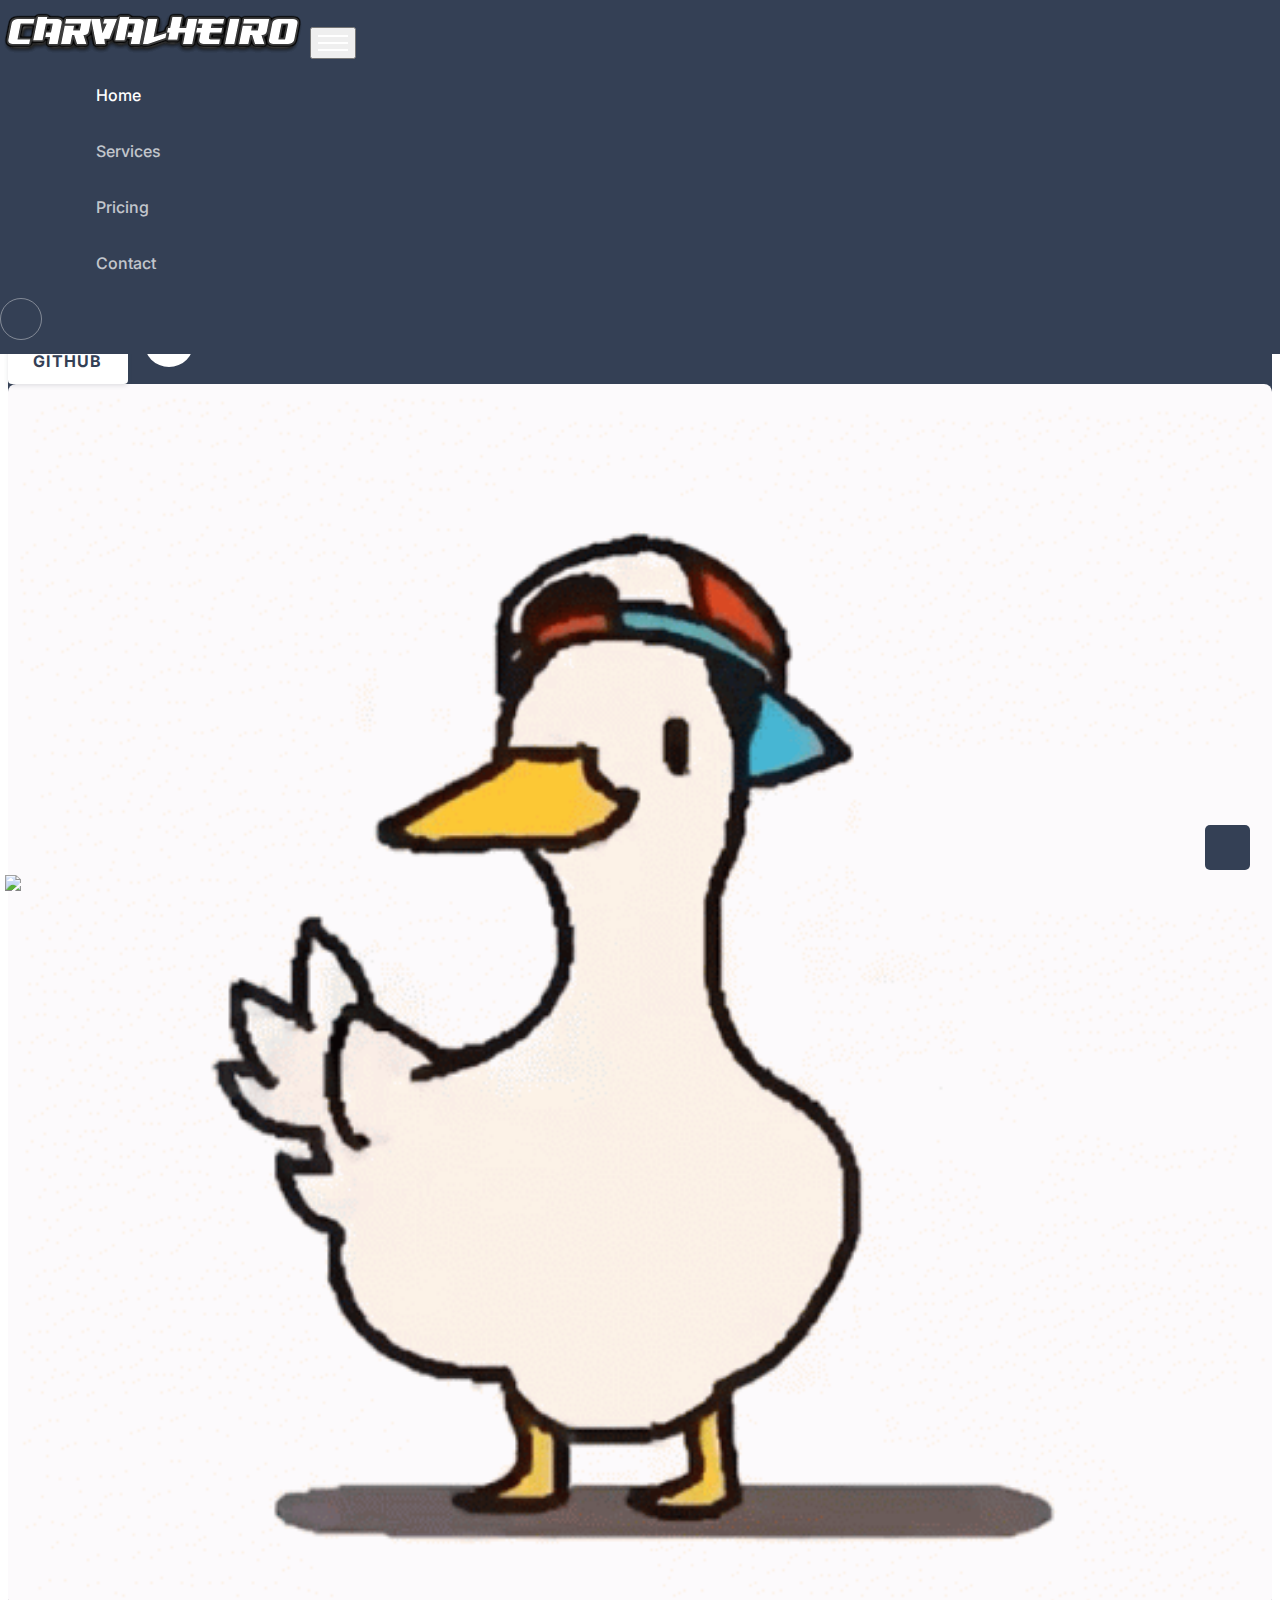
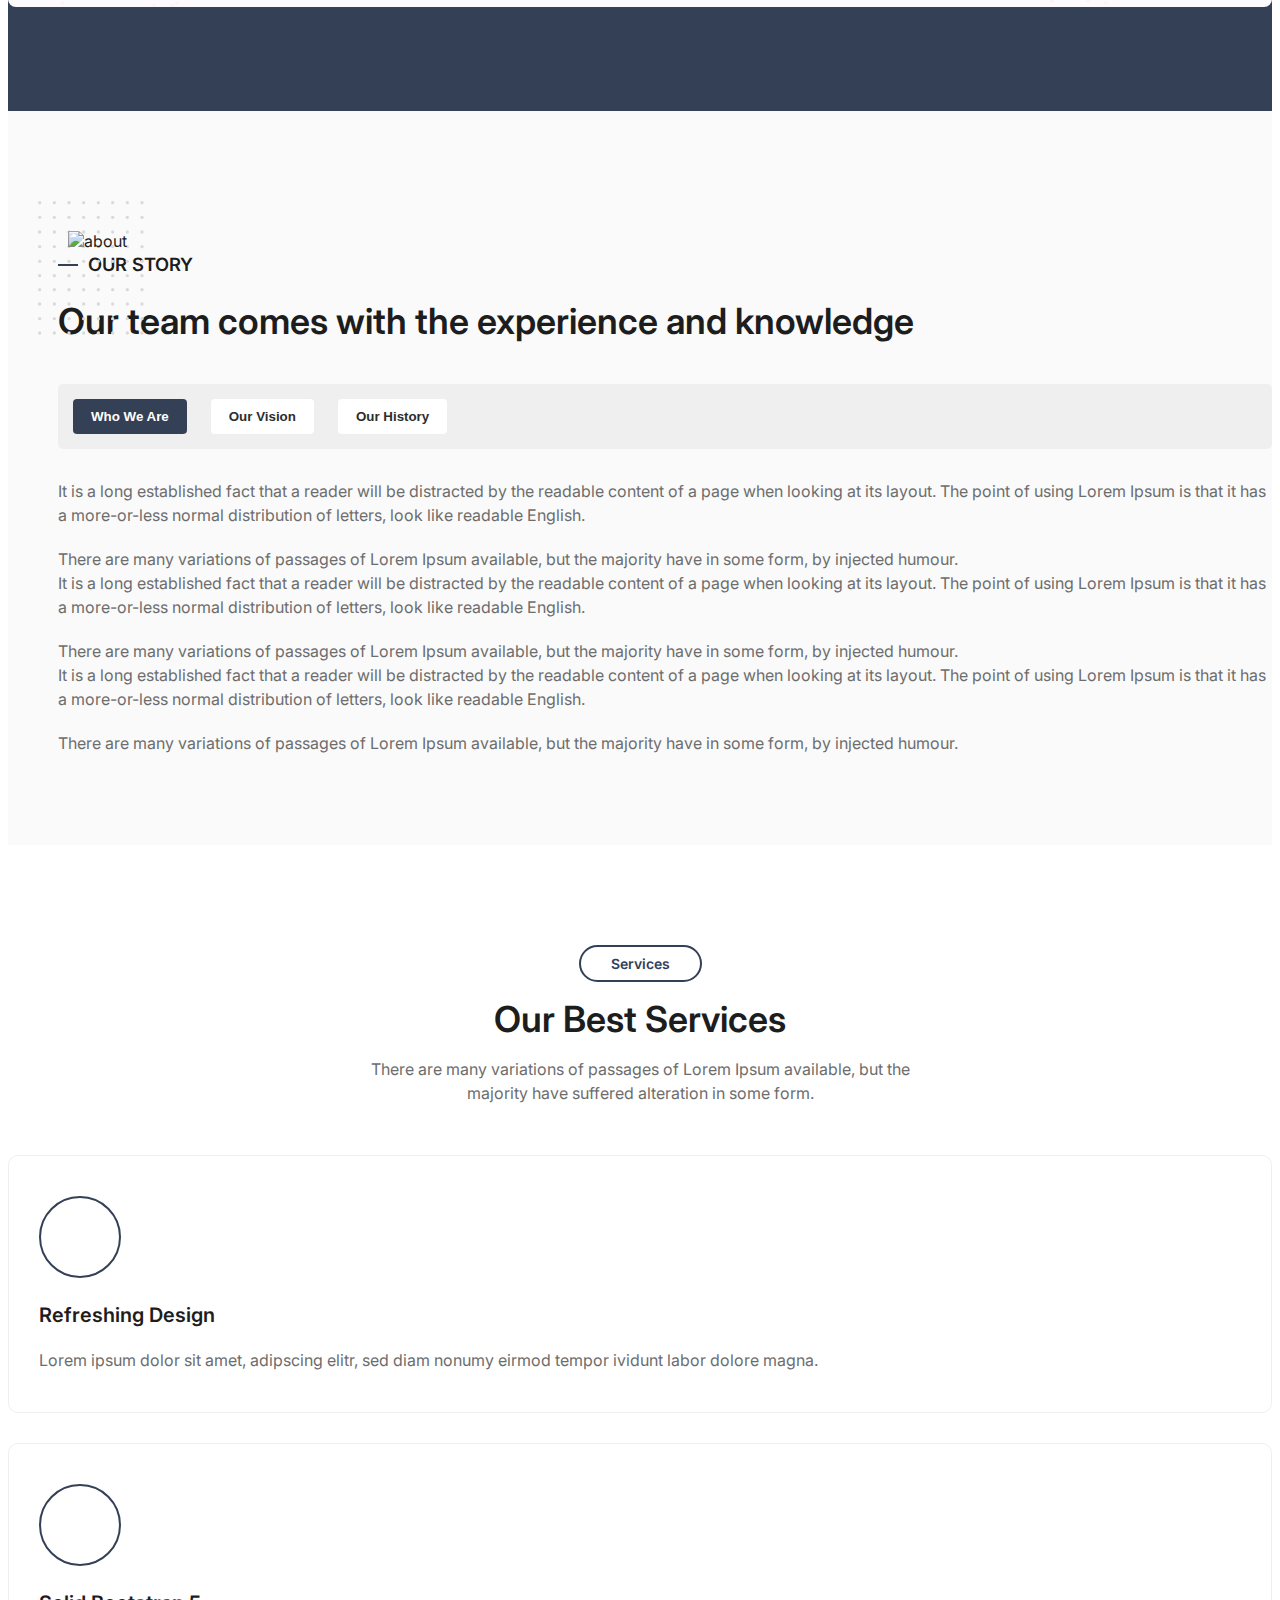
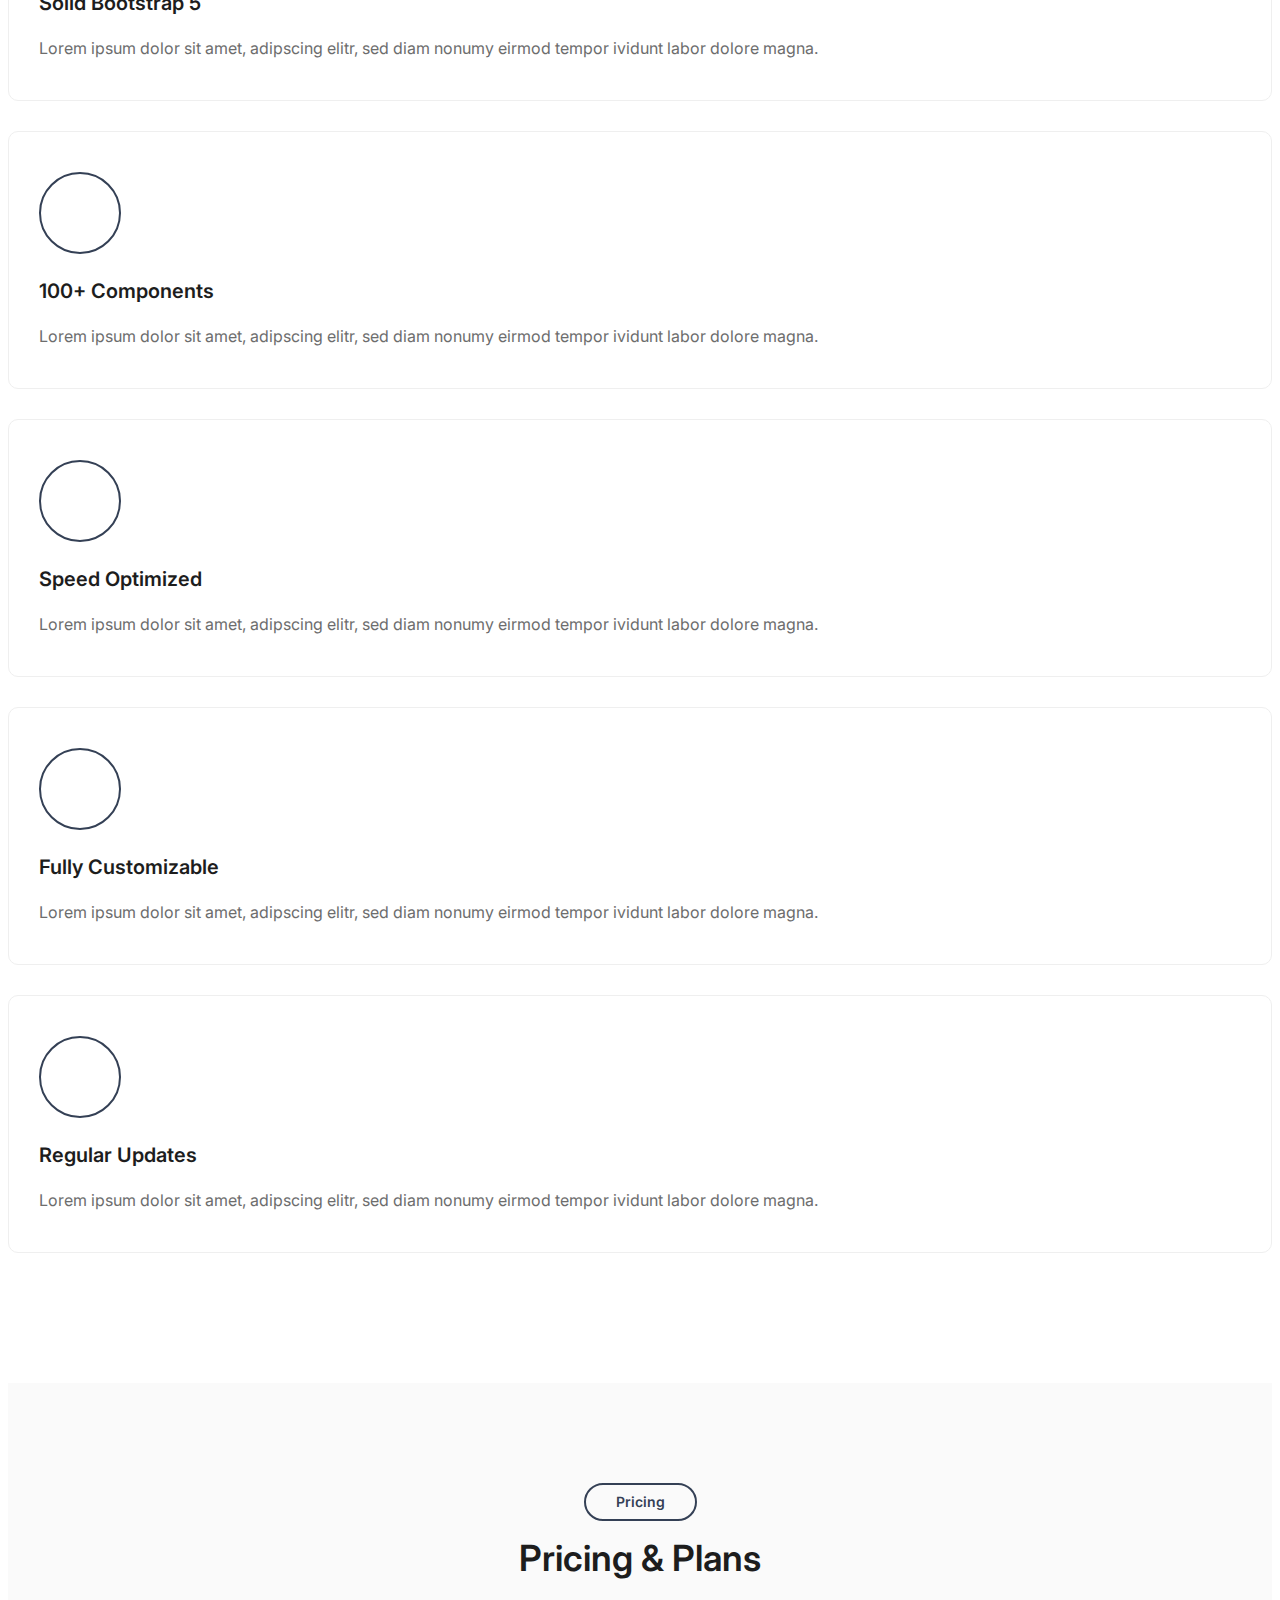
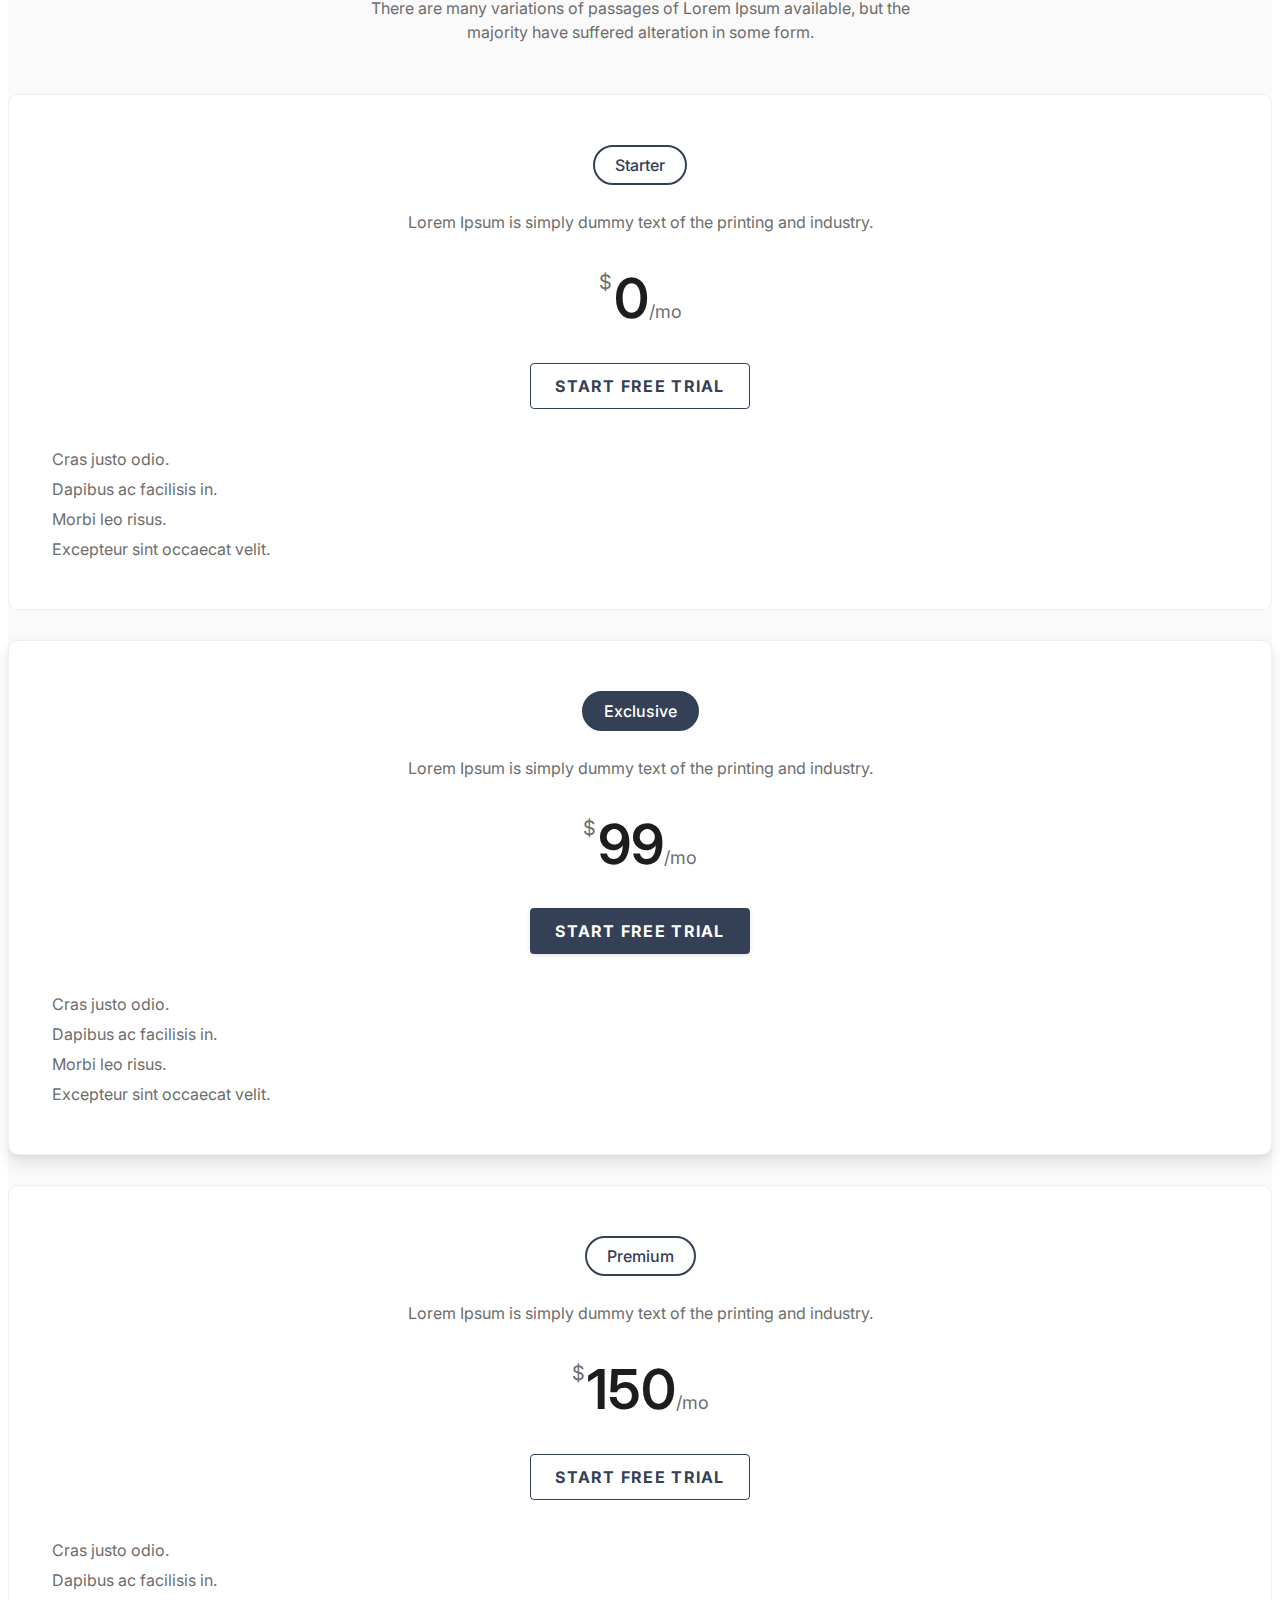
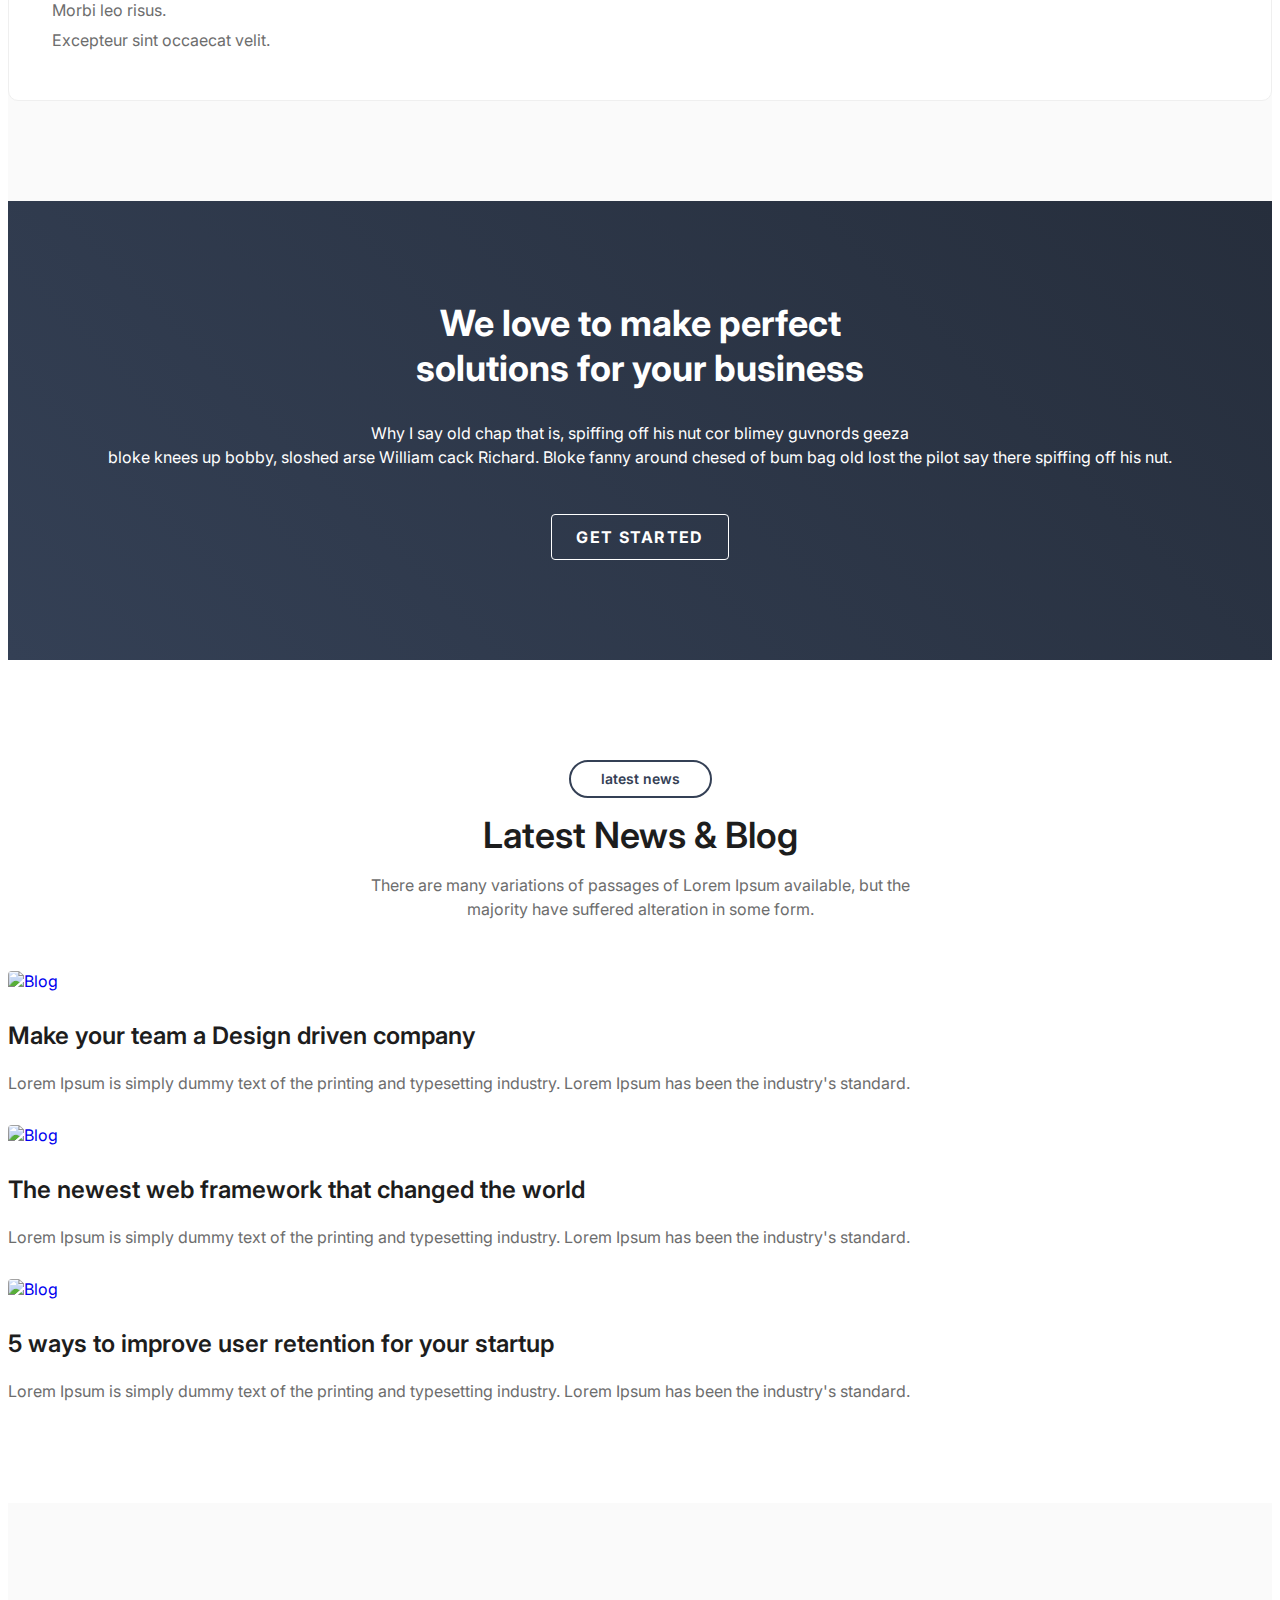
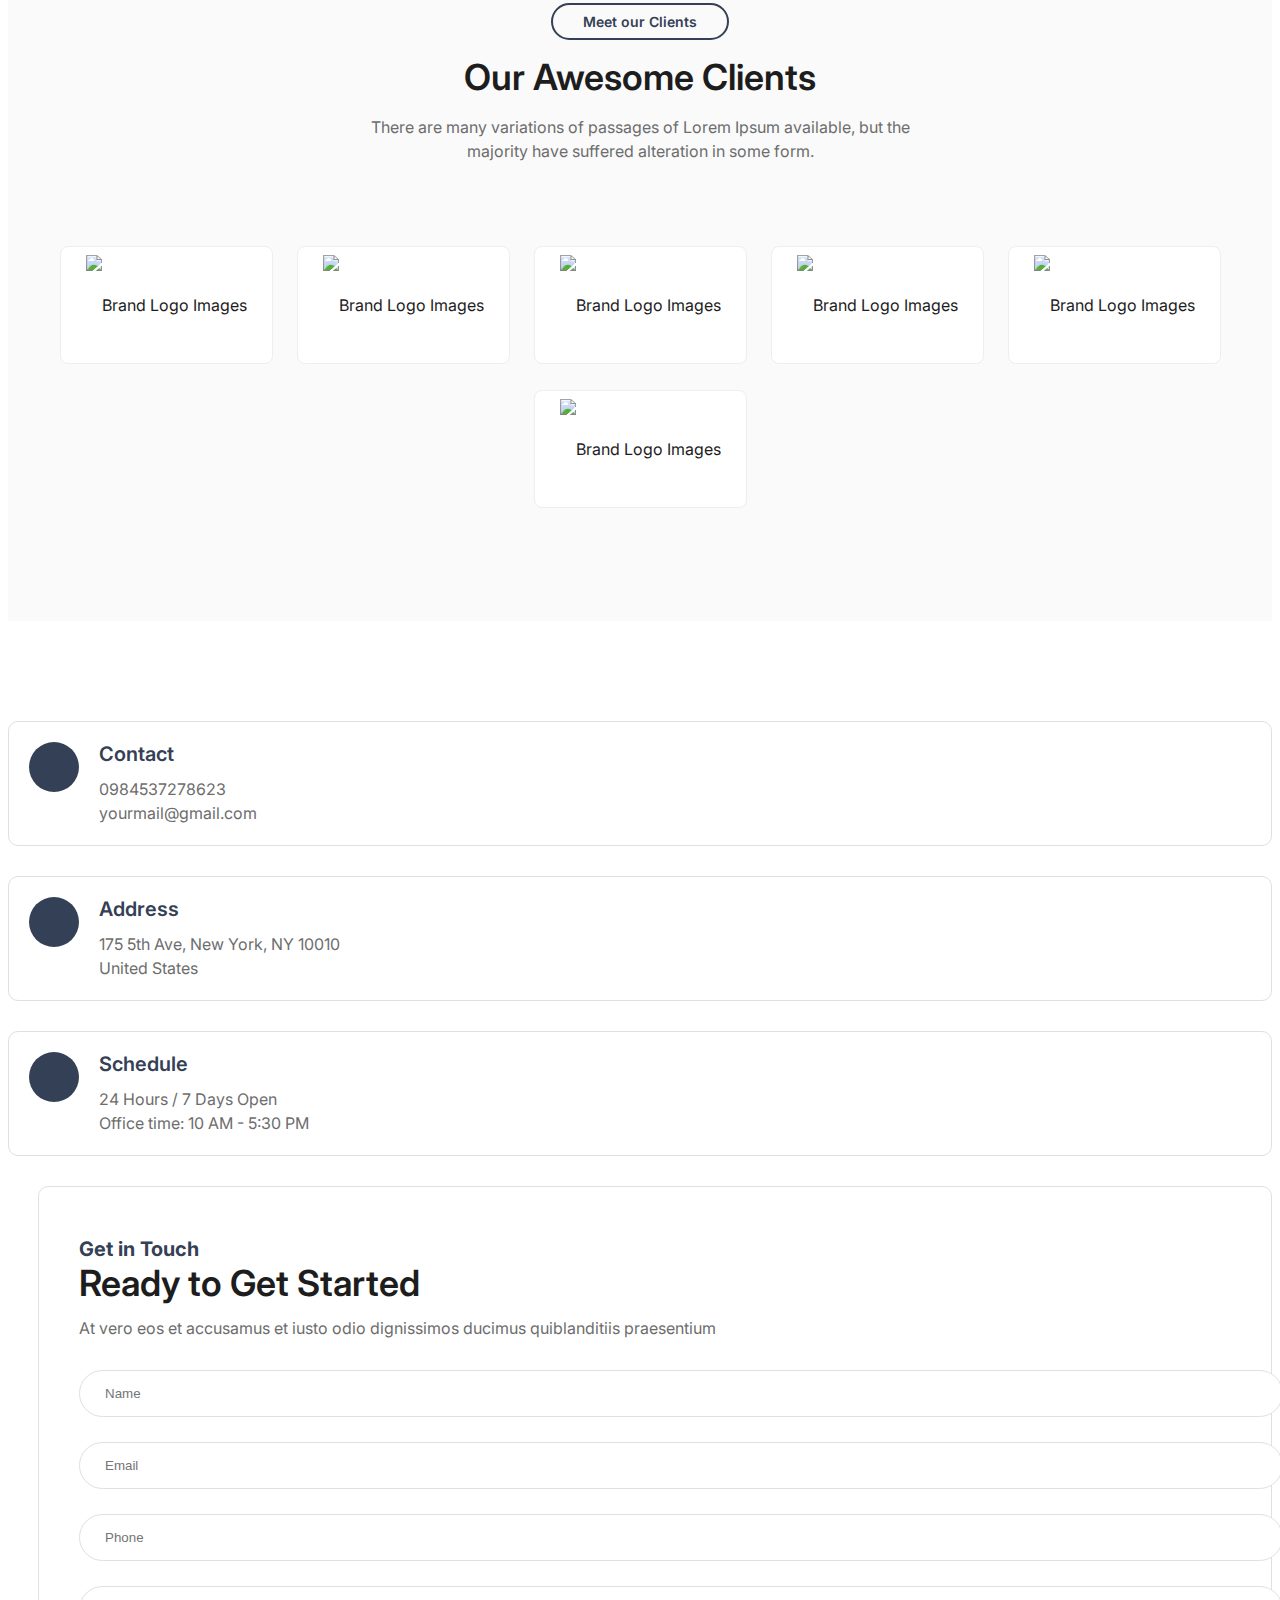
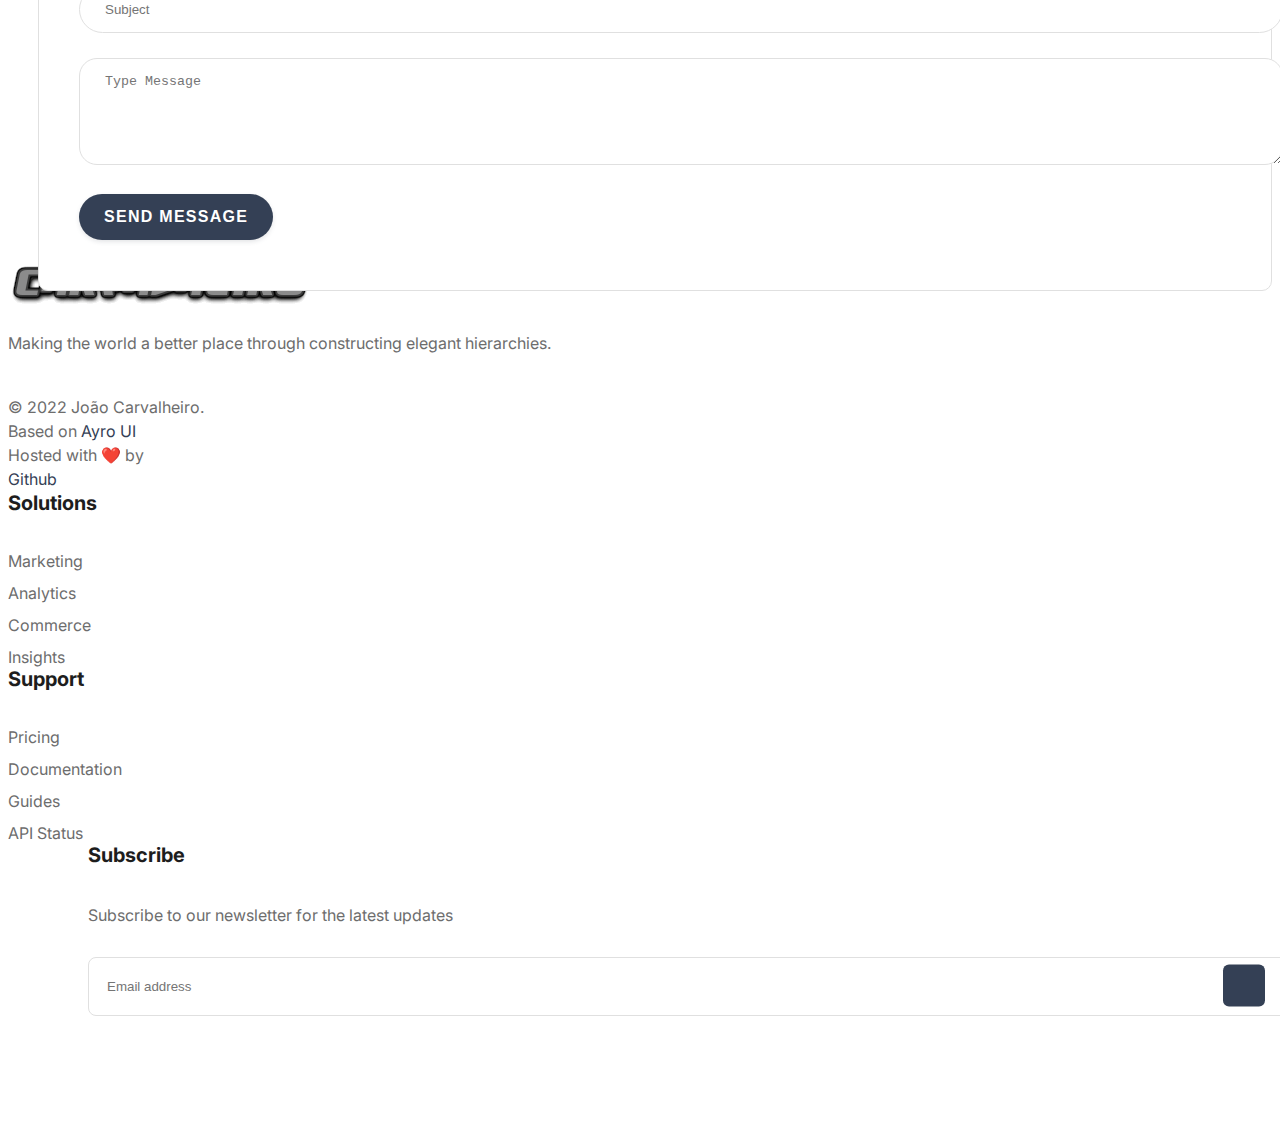
==== index.html @ 63dacaa8 "Update index.html" ====
<!DOCTYPE html>
<html lang="en">

<head>
  <!--====== Required meta tags ======-->
  <meta charset="utf-8" />
  <meta http-equiv="x-ua-compatible" content="ie=edge" />
  <meta name="description" content="" />
  <meta name="viewport" content="width=device-width, initial-scale=1, shrink-to-fit=no" />

  <!--====== Title ======-->
  <title>Insert cool title here</title>

  <!--====== Favicon Icon ======-->
  <link rel="shortcut icon" href="../assets/images/favicon.png" type="image/png" />

  <!--====== Bootstrap css ======-->
  <link rel="stylesheet" href="assets/css/bootstrap.min.css" />

  <!--====== Line Icons css ======-->
  <link rel="stylesheet" href="assets/css/lineicons.css" />

  <!--====== Tiny Slider css ======-->
  <link rel="stylesheet" href="assets/css/tiny-slider.css" />

  <!--====== gLightBox css ======-->
  <link rel="stylesheet" href="assets/css/glightbox.min.css" />

  <link rel="stylesheet" href="style.css" />
</head>

<body>

  <!--====== NAVBAR NINE PART START ======-->

  <section class="navbar-area navbar-nine">
    <div class="container">
      <div class="row">
        <div class="col-lg-12">
          <nav class="navbar navbar-expand-lg">
            <a class="navbar-brand" href="index.html">
              <img src="assets/images/white-logo.png" alt="Logo" />
            </a>
            <button class="navbar-toggler" type="button" data-bs-toggle="collapse" data-bs-target="#navbarNine"
              aria-controls="navbarNine" aria-expanded="false" aria-label="Toggle navigation">
              <span class="toggler-icon"></span>
              <span class="toggler-icon"></span>
              <span class="toggler-icon"></span>
            </button>

            <div class="collapse navbar-collapse sub-menu-bar" id="navbarNine">
              <ul class="navbar-nav me-auto">
                <li class="nav-item">
                  <a class="page-scroll active" href="#hero-area">Home</a>
                </li>
                <li class="nav-item">
                  <a class="page-scroll" href="#services">Services</a>
                </li>

                <li class="nav-item">
                  <a class="page-scroll" href="#pricing">Pricing</a>
                </li>
                <li class="nav-item">
                  <a class="page-scroll" href="#contact">Contact</a>
                </li>
              </ul>
            </div>

            <div class="navbar-btn d-none d-lg-inline-block">
              <a class="menu-bar" href="#side-menu-left"><i class="lni lni-menu"></i></a>
            </div>
          </nav>
          <!-- navbar -->
        </div>
      </div>
      <!-- row -->
    </div>
    <!-- container -->
  </section>

  <!--====== NAVBAR NINE PART ENDS ======-->

  <!--====== SIDEBAR PART START ======-->

  <div class="sidebar-left">
    <div class="sidebar-close">
      <a class="close" href="#close"><i class="lni lni-close"></i></a>
    </div>
    <div class="sidebar-content">
      <div class="sidebar-logo">
        <a href="index.html"><img src="assets/images/logo.png" alt="Logo" /></a>
      </div>
      <p class="text">João Carvalheiro, 21, IT Technician.</p>
      <!-- logo -->
      <div class="sidebar-menu">
        <h5 class="menu-title">Liens Utiles</h5>
        <ul>
          <li><a href="javascript:void(0)">Test1</a></li>
          <li><a href="javascript:void(0)">Test2</a></li>
          <li><a href="javascript:void(0)">Test3</a></li>
          <li><a href="javascript:void(0)">Test4</a></li>
        </ul>
      </div>
      <!-- menu -->
      <div class="sidebar-social align-items-center justify-content-center">
        <h5 class="social-title">Suivez moi sur</h5>
        <ul>
          <li>
            <a href="javascript:void(0)"><i class="lni lni-facebook-filled"></i></a>
          </li>
          <li>
            <a href="javascript:void(0)"><i class="lni lni-twitter-original"></i></a>
          </li>
          <li>
            <a href="javascript:void(0)"><i class="lni lni-linkedin-original"></i></a>
          </li>
          <li>
            <a href="javascript:void(0)"><i class="lni lni-youtube"></i></a>
          </li>
        </ul>
      </div>
      <!-- sidebar social -->
    </div>
    <!-- content -->
  </div>
  <div class="overlay-left"></div>

  <!--====== SIDEBAR PART ENDS ======-->

  <!-- Start header Area -->
  <section id="hero-area" class="header-area header-eight">
    <div class="container">
      <div class="row align-items-center">
        <div class="col-lg-6 col-md-12 col-12">
          <div class="header-content">
            <h1>It's Dangerous to go alone, take this.</h1>
            <p>
              Nah, just kidding. Just a place where i share Open-Source projects 😊
            </p>
            <div class="button">
              <a href="https://github.com/jcarvalheiro" class="btn primary-btn">Github</a>
              <a href="https://www.youtube.com/watch?v=dQw4w9WgXcQ"
                class="glightbox video-button">
                <span class="btn icon-btn rounded-full">
                  <i class="lni lni-play"></i>
                </span>
                <span class="text">Watch a meme</span>
              </a>
            </div>
          </div>
        </div>
        <div class="col-lg-6 col-md-12 col-12">
          <div class="header-image">
            <img src="assets/images/header/duck-dance.gif" alt="#" />
          </div>
        </div>
      </div>
    </div>
  </section>
  <!-- End header Area -->

  <!--====== ABOUT FIVE PART START ======-->

  <section class="about-area about-five">
    <div class="container">
      <div class="row align-items-center">
        <div class="col-lg-6 col-12">
          <div class="about-image-five">
            <svg class="shape" width="106" height="134" viewBox="0 0 106 134" fill="none"
              xmlns="http://www.w3.org/2000/svg">
              <circle cx="1.66654" cy="1.66679" r="1.66667" fill="#DADADA" />
              <circle cx="1.66654" cy="16.3335" r="1.66667" fill="#DADADA" />
              <circle cx="1.66654" cy="31.0001" r="1.66667" fill="#DADADA" />
              <circle cx="1.66654" cy="45.6668" r="1.66667" fill="#DADADA" />
              <circle cx="1.66654" cy="60.3335" r="1.66667" fill="#DADADA" />
              <circle cx="1.66654" cy="88.6668" r="1.66667" fill="#DADADA" />
              <circle cx="1.66654" cy="117.667" r="1.66667" fill="#DADADA" />
              <circle cx="1.66654" cy="74.6668" r="1.66667" fill="#DADADA" />
              <circle cx="1.66654" cy="103" r="1.66667" fill="#DADADA" />
              <circle cx="1.66654" cy="132" r="1.66667" fill="#DADADA" />
              <circle cx="16.3333" cy="1.66679" r="1.66667" fill="#DADADA" />
              <circle cx="16.3333" cy="16.3335" r="1.66667" fill="#DADADA" />
              <circle cx="16.3333" cy="31.0001" r="1.66667" fill="#DADADA" />
              <circle cx="16.3333" cy="45.6668" r="1.66667" fill="#DADADA" />
              <circle cx="16.333" cy="60.3335" r="1.66667" fill="#DADADA" />
              <circle cx="16.333" cy="88.6668" r="1.66667" fill="#DADADA" />
              <circle cx="16.333" cy="117.667" r="1.66667" fill="#DADADA" />
              <circle cx="16.333" cy="74.6668" r="1.66667" fill="#DADADA" />
              <circle cx="16.333" cy="103" r="1.66667" fill="#DADADA" />
              <circle cx="16.333" cy="132" r="1.66667" fill="#DADADA" />
              <circle cx="30.9998" cy="1.66679" r="1.66667" fill="#DADADA" />
              <circle cx="74.6665" cy="1.66679" r="1.66667" fill="#DADADA" />
              <circle cx="30.9998" cy="16.3335" r="1.66667" fill="#DADADA" />
              <circle cx="74.6665" cy="16.3335" r="1.66667" fill="#DADADA" />
              <circle cx="30.9998" cy="31.0001" r="1.66667" fill="#DADADA" />
              <circle cx="74.6665" cy="31.0001" r="1.66667" fill="#DADADA" />
              <circle cx="30.9998" cy="45.6668" r="1.66667" fill="#DADADA" />
              <circle cx="74.6665" cy="45.6668" r="1.66667" fill="#DADADA" />
              <circle cx="31" cy="60.3335" r="1.66667" fill="#DADADA" />
              <circle cx="74.6668" cy="60.3335" r="1.66667" fill="#DADADA" />
              <circle cx="31" cy="88.6668" r="1.66667" fill="#DADADA" />
              <circle cx="74.6668" cy="88.6668" r="1.66667" fill="#DADADA" />
              <circle cx="31" cy="117.667" r="1.66667" fill="#DADADA" />
              <circle cx="74.6668" cy="117.667" r="1.66667" fill="#DADADA" />
              <circle cx="31" cy="74.6668" r="1.66667" fill="#DADADA" />
              <circle cx="74.6668" cy="74.6668" r="1.66667" fill="#DADADA" />
              <circle cx="31" cy="103" r="1.66667" fill="#DADADA" />
              <circle cx="74.6668" cy="103" r="1.66667" fill="#DADADA" />
              <circle cx="31" cy="132" r="1.66667" fill="#DADADA" />
              <circle cx="74.6668" cy="132" r="1.66667" fill="#DADADA" />
              <circle cx="45.6665" cy="1.66679" r="1.66667" fill="#DADADA" />
              <circle cx="89.3333" cy="1.66679" r="1.66667" fill="#DADADA" />
              <circle cx="45.6665" cy="16.3335" r="1.66667" fill="#DADADA" />
              <circle cx="89.3333" cy="16.3335" r="1.66667" fill="#DADADA" />
              <circle cx="45.6665" cy="31.0001" r="1.66667" fill="#DADADA" />
              <circle cx="89.3333" cy="31.0001" r="1.66667" fill="#DADADA" />
              <circle cx="45.6665" cy="45.6668" r="1.66667" fill="#DADADA" />
              <circle cx="89.3333" cy="45.6668" r="1.66667" fill="#DADADA" />
              <circle cx="45.6665" cy="60.3335" r="1.66667" fill="#DADADA" />
              <circle cx="89.3333" cy="60.3335" r="1.66667" fill="#DADADA" />
              <circle cx="45.6665" cy="88.6668" r="1.66667" fill="#DADADA" />
              <circle cx="89.3333" cy="88.6668" r="1.66667" fill="#DADADA" />
              <circle cx="45.6665" cy="117.667" r="1.66667" fill="#DADADA" />
              <circle cx="89.3333" cy="117.667" r="1.66667" fill="#DADADA" />
              <circle cx="45.6665" cy="74.6668" r="1.66667" fill="#DADADA" />
              <circle cx="89.3333" cy="74.6668" r="1.66667" fill="#DADADA" />
              <circle cx="45.6665" cy="103" r="1.66667" fill="#DADADA" />
              <circle cx="89.3333" cy="103" r="1.66667" fill="#DADADA" />
              <circle cx="45.6665" cy="132" r="1.66667" fill="#DADADA" />
              <circle cx="89.3333" cy="132" r="1.66667" fill="#DADADA" />
              <circle cx="60.3333" cy="1.66679" r="1.66667" fill="#DADADA" />
              <circle cx="104" cy="1.66679" r="1.66667" fill="#DADADA" />
              <circle cx="60.3333" cy="16.3335" r="1.66667" fill="#DADADA" />
              <circle cx="104" cy="16.3335" r="1.66667" fill="#DADADA" />
              <circle cx="60.3333" cy="31.0001" r="1.66667" fill="#DADADA" />
              <circle cx="104" cy="31.0001" r="1.66667" fill="#DADADA" />
              <circle cx="60.3333" cy="45.6668" r="1.66667" fill="#DADADA" />
              <circle cx="104" cy="45.6668" r="1.66667" fill="#DADADA" />
              <circle cx="60.333" cy="60.3335" r="1.66667" fill="#DADADA" />
              <circle cx="104" cy="60.3335" r="1.66667" fill="#DADADA" />
              <circle cx="60.333" cy="88.6668" r="1.66667" fill="#DADADA" />
              <circle cx="104" cy="88.6668" r="1.66667" fill="#DADADA" />
              <circle cx="60.333" cy="117.667" r="1.66667" fill="#DADADA" />
              <circle cx="104" cy="117.667" r="1.66667" fill="#DADADA" />
              <circle cx="60.333" cy="74.6668" r="1.66667" fill="#DADADA" />
              <circle cx="104" cy="74.6668" r="1.66667" fill="#DADADA" />
              <circle cx="60.333" cy="103" r="1.66667" fill="#DADADA" />
              <circle cx="104" cy="103" r="1.66667" fill="#DADADA" />
              <circle cx="60.333" cy="132" r="1.66667" fill="#DADADA" />
              <circle cx="104" cy="132" r="1.66667" fill="#DADADA" />
            </svg>
            <img src="assets/images/about/about-img1.jpg" alt="about" />
          </div>
        </div>
        <div class="col-lg-6 col-12">
          <div class="about-five-content">
            <h6 class="small-title text-lg">OUR STORY</h6>
            <h2 class="main-title fw-bold">Our team comes with the experience and knowledge</h2>
            <div class="about-five-tab">
              <nav>
                <div class="nav nav-tabs" id="nav-tab" role="tablist">
                  <button class="nav-link active" id="nav-who-tab" data-bs-toggle="tab" data-bs-target="#nav-who"
                    type="button" role="tab" aria-controls="nav-who" aria-selected="true">Who We Are</button>
                  <button class="nav-link" id="nav-vision-tab" data-bs-toggle="tab" data-bs-target="#nav-vision"
                    type="button" role="tab" aria-controls="nav-vision" aria-selected="false">our Vision</button>
                  <button class="nav-link" id="nav-history-tab" data-bs-toggle="tab" data-bs-target="#nav-history"
                    type="button" role="tab" aria-controls="nav-history" aria-selected="false">our History</button>
                </div>
              </nav>
              <div class="tab-content" id="nav-tabContent">
                <div class="tab-pane fade show active" id="nav-who" role="tabpanel" aria-labelledby="nav-who-tab">
                  <p>It is a long established fact that a reader will be distracted by the readable content of a page
                    when
                    looking at its layout. The point of using Lorem Ipsum is that it has a more-or-less normal
                    distribution of letters, look like readable English.</p>
                  <p>There are many variations of passages of Lorem Ipsum available, but the majority have in some
                    form,
                    by injected humour.</p>
                </div>
                <div class="tab-pane fade" id="nav-vision" role="tabpanel" aria-labelledby="nav-vision-tab">
                  <p>It is a long established fact that a reader will be distracted by the readable content of a page
                    when
                    looking at its layout. The point of using Lorem Ipsum is that it has a more-or-less normal
                    distribution of letters, look like readable English.</p>
                  <p>There are many variations of passages of Lorem Ipsum available, but the majority have in some
                    form,
                    by injected humour.</p>
                </div>
                <div class="tab-pane fade" id="nav-history" role="tabpanel" aria-labelledby="nav-history-tab">
                  <p>It is a long established fact that a reader will be distracted by the readable content of a page
                    when
                    looking at its layout. The point of using Lorem Ipsum is that it has a more-or-less normal
                    distribution of letters, look like readable English.</p>
                  <p>There are many variations of passages of Lorem Ipsum available, but the majority have in some
                    form,
                    by injected humour.</p>
                </div>
              </div>
            </div>
          </div>
        </div>
      </div>
    </div>
    <!-- container -->
  </section>

  <!--====== ABOUT FIVE PART ENDS ======-->

  <!-- ===== service-area start ===== -->
  <section id="services" class="services-area services-eight">
    <!--======  Start Section Title Five ======-->
    <div class="section-title-five">
      <div class="container">
        <div class="row">
          <div class="col-12">
            <div class="content">
              <h6>Services</h6>
              <h2 class="fw-bold">Our Best Services</h2>
              <p>
                There are many variations of passages of Lorem Ipsum available,
                but the majority have suffered alteration in some form.
              </p>
            </div>
          </div>
        </div>
        <!-- row -->
      </div>
      <!-- container -->
    </div>
    <!--======  End Section Title Five ======-->
    <div class="container">
      <div class="row">
        <div class="col-lg-4 col-md-6">
          <div class="single-services">
            <div class="service-icon">
              <i class="lni lni-capsule"></i>
            </div>
            <div class="service-content">
              <h4>Refreshing Design</h4>
              <p>
                Lorem ipsum dolor sit amet, adipscing elitr, sed diam nonumy
                eirmod tempor ividunt labor dolore magna.
              </p>
            </div>
          </div>
        </div>
        <div class="col-lg-4 col-md-6">
          <div class="single-services">
            <div class="service-icon">
              <i class="lni lni-bootstrap"></i>
            </div>
            <div class="service-content">
              <h4>Solid Bootstrap 5</h4>
              <p>
                Lorem ipsum dolor sit amet, adipscing elitr, sed diam nonumy
                eirmod tempor ividunt labor dolore magna.
              </p>
            </div>
          </div>
        </div>
        <div class="col-lg-4 col-md-6">
          <div class="single-services">
            <div class="service-icon">
              <i class="lni lni-shortcode"></i>
            </div>
            <div class="service-content">
              <h4>100+ Components</h4>
              <p>
                Lorem ipsum dolor sit amet, adipscing elitr, sed diam nonumy
                eirmod tempor ividunt labor dolore magna.
              </p>
            </div>
          </div>
        </div>
        <div class="col-lg-4 col-md-6">
          <div class="single-services">
            <div class="service-icon">
              <i class="lni lni-dashboard"></i>
            </div>
            <div class="service-content">
              <h4>Speed Optimized</h4>
              <p>
                Lorem ipsum dolor sit amet, adipscing elitr, sed diam nonumy
                eirmod tempor ividunt labor dolore magna.
              </p>
            </div>
          </div>
        </div>
        <div class="col-lg-4 col-md-6">
          <div class="single-services">
            <div class="service-icon">
              <i class="lni lni-layers"></i>
            </div>
            <div class="service-content">
              <h4>Fully Customizable</h4>
              <p>
                Lorem ipsum dolor sit amet, adipscing elitr, sed diam nonumy
                eirmod tempor ividunt labor dolore magna.
              </p>
            </div>
          </div>
        </div>
        <div class="col-lg-4 col-md-6">
          <div class="single-services">
            <div class="service-icon">
              <i class="lni lni-reload"></i>
            </div>
            <div class="service-content">
              <h4>Regular Updates</h4>
              <p>
                Lorem ipsum dolor sit amet, adipscing elitr, sed diam nonumy
                eirmod tempor ividunt labor dolore magna.
              </p>
            </div>
          </div>
        </div>
      </div>
    </div>
  </section>
  <!-- ===== service-area end ===== -->


  <!-- Start Pricing  Area -->
  <section id="pricing" class="pricing-area pricing-fourteen">
    <!--======  Start Section Title Five ======-->
    <div class="section-title-five">
      <div class="container">
        <div class="row">
          <div class="col-12">
            <div class="content">
              <h6>Pricing</h6>
              <h2 class="fw-bold">Pricing & Plans</h2>
              <p>
                There are many variations of passages of Lorem Ipsum available,
                but the majority have suffered alteration in some form.
              </p>
            </div>
          </div>
        </div>
        <!-- row -->
      </div>
      <!-- container -->
    </div>
    <!--======  End Section Title Five ======-->
    <div class="container">
      <div class="row">
        <div class="col-lg-4 col-md-6 col-12">
          <div class="pricing-style-fourteen">
            <div class="table-head">
              <h6 class="title">Starter</h4>
                <p>Lorem Ipsum is simply dummy text of the printing and industry.</p>
                <div class="price">
                  <h2 class="amount">
                    <span class="currency">$</span>0<span class="duration">/mo </span>
                  </h2>
                </div>
            </div>

            <div class="light-rounded-buttons">
              <a href="javascript:void(0)" class="btn primary-btn-outline">
                Start free trial
              </a>
            </div>

            <div class="table-content">
              <ul class="table-list">
                <li> <i class="lni lni-checkmark-circle"></i> Cras justo odio.</li>
                <li> <i class="lni lni-checkmark-circle"></i> Dapibus ac facilisis in.</li>
                <li> <i class="lni lni-checkmark-circle deactive"></i> Morbi leo risus.</li>
                <li> <i class="lni lni-checkmark-circle deactive"></i> Excepteur sint occaecat velit.</li>
              </ul>
            </div>
          </div>
        </div>
        <div class="col-lg-4 col-md-6 col-12">
          <div class="pricing-style-fourteen middle">
            <div class="table-head">
              <h6 class="title">Exclusive</h4>
                <p>Lorem Ipsum is simply dummy text of the printing and industry.</p>
                <div class="price">
                  <h2 class="amount">
                    <span class="currency">$</span>99<span class="duration">/mo </span>
                  </h2>
                </div>
            </div>

            <div class="light-rounded-buttons">
              <a href="javascript:void(0)" class="btn primary-btn">
                Start free trial
              </a>
            </div>

            <div class="table-content">
              <ul class="table-list">
                <li> <i class="lni lni-checkmark-circle"></i> Cras justo odio.</li>
                <li> <i class="lni lni-checkmark-circle"></i> Dapibus ac facilisis in.</li>
                <li> <i class="lni lni-checkmark-circle"></i> Morbi leo risus.</li>
                <li> <i class="lni lni-checkmark-circle deactive"></i> Excepteur sint occaecat velit.</li>
              </ul>
            </div>
          </div>
        </div>
        <div class="col-lg-4 col-md-6 col-12">
          <div class="pricing-style-fourteen">
            <div class="table-head">
              <h6 class="title">Premium</h4>
                <p>Lorem Ipsum is simply dummy text of the printing and industry.</p>
                <div class="price">
                  <h2 class="amount">
                    <span class="currency">$</span>150<span class="duration">/mo </span>
                  </h2>
                </div>
            </div>

            <div class="light-rounded-buttons">
              <a href="javascript:void(0)" class="btn primary-btn-outline">
                Start free trial
              </a>
            </div>

            <div class="table-content">
              <ul class="table-list">
                <li> <i class="lni lni-checkmark-circle"></i> Cras justo odio.</li>
                <li> <i class="lni lni-checkmark-circle"></i> Dapibus ac facilisis in.</li>
                <li> <i class="lni lni-checkmark-circle"></i> Morbi leo risus.</li>
                <li> <i class="lni lni-checkmark-circle"></i> Excepteur sint occaecat velit.</li>
              </ul>
            </div>
          </div>
        </div>
      </div>
    </div>
  </section>
  <!--/ End Pricing  Area -->



  <!-- Start Cta Area -->
  <section id="call-action" class="call-action">
    <div class="container">
      <div class="row justify-content-center">
        <div class="col-xxl-6 col-xl-7 col-lg-8 col-md-9">
          <div class="inner-content">
            <h2>We love to make perfect <br />solutions for your business</h2>
            <p>
              Why I say old chap that is, spiffing off his nut cor blimey
              guvnords geeza<br />
              bloke knees up bobby, sloshed arse William cack Richard. Bloke
              fanny around chesed of bum bag old lost the pilot say there
              spiffing off his nut.
            </p>
            <div class="light-rounded-buttons">
              <a href="javascript:void(0)" class="btn primary-btn-outline">Get Started</a>
            </div>
          </div>
        </div>
      </div>
    </div>
  </section>
  <!-- End Cta Area -->



  <!-- Start Latest News Area -->
  <div id="blog" class="latest-news-area section">
    <!--======  Start Section Title Five ======-->
    <div class="section-title-five">
      <div class="container">
        <div class="row">
          <div class="col-12">
            <div class="content">
              <h6>latest news</h6>
              <h2 class="fw-bold">Latest News & Blog</h2>
              <p>
                There are many variations of passages of Lorem Ipsum available,
                but the majority have suffered alteration in some form.
              </p>
            </div>
          </div>
        </div>
        <!-- row -->
      </div>
      <!-- container -->
    </div>
    <!--======  End Section Title Five ======-->
    <div class="container">
      <div class="row">
        <div class="col-lg-4 col-md-6 col-12">
          <!-- Single News -->
          <div class="single-news">
            <div class="image">
              <a href="javascript:void(0)"><img class="thumb" src="assets/images/blog/1.jpg" alt="Blog" /></a>
              <div class="meta-details">
                <img class="thumb" src="assets/images/blog/b6.jpg" alt="Author" />
                <span>BY TIM NORTON</span>
              </div>
            </div>
            <div class="content-body">
              <h4 class="title">
                <a href="javascript:void(0)"> Make your team a Design driven company </a>
              </h4>
              <p>
                Lorem Ipsum is simply dummy text of the printing and
                typesetting industry. Lorem Ipsum has been the industry's
                standard.
              </p>
            </div>
          </div>
          <!-- End Single News -->
        </div>
        <div class="col-lg-4 col-md-6 col-12">
          <!-- Single News -->
          <div class="single-news">
            <div class="image">
              <a href="javascript:void(0)"><img class="thumb" src="assets/images/blog/2.jpg" alt="Blog" /></a>
              <div class="meta-details">
                <img class="thumb" src="assets/images/blog/b6.jpg" alt="Author" />
                <span>BY TIM NORTON</span>
              </div>
            </div>
            <div class="content-body">
              <h4 class="title">
                <a href="javascript:void(0)">
                  The newest web framework that changed the world
                </a>
              </h4>
              <p>
                Lorem Ipsum is simply dummy text of the printing and
                typesetting industry. Lorem Ipsum has been the industry's
                standard.
              </p>
            </div>
          </div>
          <!-- End Single News -->
        </div>
        <div class="col-lg-4 col-md-6 col-12">
          <!-- Single News -->
          <div class="single-news">
            <div class="image">
              <a href="javascript:void(0)"><img class="thumb" src="assets/images/blog/3.jpg" alt="Blog" /></a>
              <div class="meta-details">
                <img class="thumb" src="assets/images/blog/b6.jpg" alt="Author" />
                <span>BY TIM NORTON</span>
              </div>
            </div>
            <div class="content-body">
              <h4 class="title">
                <a href="javascript:void(0)">
                  5 ways to improve user retention for your startup
                </a>
              </h4>
              <p>
                Lorem Ipsum is simply dummy text of the printing and
                typesetting industry. Lorem Ipsum has been the industry's
                standard.
              </p>
            </div>
          </div>
          <!-- End Single News -->
        </div>
      </div>
    </div>
  </div>
  <!-- End Latest News Area -->

  <!-- Start Brand Area -->
  <div id="clients" class="brand-area section">
    <!--======  Start Section Title Five ======-->
    <div class="section-title-five">
      <div class="container">
        <div class="row">
          <div class="col-12">
            <div class="content">
              <h6>Meet our Clients</h6>
              <h2 class="fw-bold">Our Awesome Clients</h2>
              <p>
                There are many variations of passages of Lorem Ipsum available,
                but the majority have suffered alteration in some form.
              </p>
            </div>
          </div>
        </div>
        <!-- row -->
      </div>
      <!-- container -->
    </div>
    <!--======  End Section Title Five ======-->
    <div class="container">
      <div class="row">
        <div class="col-lg-8 offset-lg-2 col-12">
          <div class="clients-logos">
            <div class="single-image">
              <img src="assets/images/client-logo/graygrids.svg" alt="Brand Logo Images" />
            </div>
            <div class="single-image">
              <img src="assets/images/client-logo/uideck.svg" alt="Brand Logo Images" />
            </div>
            <div class="single-image">
              <img src="assets/images/client-logo/ayroui.svg" alt="Brand Logo Images" />
            </div>
            <div class="single-image">
              <img src="assets/images/client-logo/lineicons.svg" alt="Brand Logo Images" />
            </div>
            <div class="single-image">
              <img src="assets/images/client-logo/tailwindtemplates.svg" alt="Brand Logo Images" />
            </div>
            <div class="single-image">
              <img src="assets/images/client-logo/ecomhtml.svg" alt="Brand Logo Images" />
            </div>
          </div>
        </div>
      </div>
    </div>
  </div>
  <!-- End Brand Area -->

  <!-- ========================= contact-section start ========================= -->
  <section id="contact" class="contact-section">
    <div class="container">
      <div class="row">
        <div class="col-xl-4">
          <div class="contact-item-wrapper">
            <div class="row">
              <div class="col-12 col-md-6 col-xl-12">
                <div class="contact-item">
                  <div class="contact-icon">
                    <i class="lni lni-phone"></i>
                  </div>
                  <div class="contact-content">
                    <h4>Contact</h4>
                    <p>0984537278623</p>
                    <p>yourmail@gmail.com</p>
                  </div>
                </div>
              </div>
              <div class="col-12 col-md-6 col-xl-12">
                <div class="contact-item">
                  <div class="contact-icon">
                    <i class="lni lni-map-marker"></i>
                  </div>
                  <div class="contact-content">
                    <h4>Address</h4>
                    <p>175 5th Ave, New York, NY 10010</p>
                    <p>United States</p>
                  </div>
                </div>
              </div>
              <div class="col-12 col-md-6 col-xl-12">
                <div class="contact-item">
                  <div class="contact-icon">
                    <i class="lni lni-alarm-clock"></i>
                  </div>
                  <div class="contact-content">
                    <h4>Schedule</h4>
                    <p>24 Hours / 7 Days Open</p>
                    <p>Office time: 10 AM - 5:30 PM</p>
                  </div>
                </div>
              </div>
            </div>
          </div>
        </div>
        <div class="col-xl-8">
          <div class="contact-form-wrapper">
            <div class="row">
              <div class="col-xl-10 col-lg-8 mx-auto">
                <div class="section-title text-center">
                  <span> Get in Touch </span>
                  <h2>
                    Ready to Get Started
                  </h2>
                  <p>
                    At vero eos et accusamus et iusto odio dignissimos ducimus
                    quiblanditiis praesentium
                  </p>
                </div>
              </div>
            </div>
            <form action="#" class="contact-form">
              <div class="row">
                <div class="col-md-6">
                  <input type="text" name="name" id="name" placeholder="Name" required />
                </div>
                <div class="col-md-6">
                  <input type="email" name="email" id="email" placeholder="Email" required />
                </div>
              </div>
              <div class="row">
                <div class="col-md-6">
                  <input type="text" name="phone" id="phone" placeholder="Phone" required />
                </div>
                <div class="col-md-6">
                  <input type="text" name="subject" id="email" placeholder="Subject" required />
                </div>
              </div>
              <div class="row">
                <div class="col-12">
                  <textarea name="message" id="message" placeholder="Type Message" rows="5"></textarea>
                </div>
              </div>
              <div class="row">
                <div class="col-12">
                  <div class="button text-center rounded-buttons">
                    <button type="submit" class="btn primary-btn rounded-full">
                      Send Message
                    </button>
                  </div>
                </div>
              </div>
            </form>
          </div>
        </div>
      </div>
    </div>
  </section>
  <!-- ========================= contact-section end ========================= -->

  <!-- ========================= map-section end ========================= -->
  <section class="map-section map-style-9">
    <div class="map-container">
      <object style="border:0; height: 500px; width: 100%;"
        data="https://www.google.com/maps/embed?pb=!1m18!1m12!1m3!1d3102.7887109309127!2d-77.44196278417968!3d38.95165507956235!2m3!1f0!2f0!3f0!3m2!1i1024!2i768!4f13.1!3m3!1m2!1s0x0%3A0x0!2zMzjCsDU3JzA2LjAiTiA3N8KwMjYnMjMuMiJX!5e0!3m2!1sen!2sbd!4v1545420879707"></object>
    </div>
    </div>
  </section>
  <!-- ========================= map-section end ========================= -->

  <!-- Start Footer Area -->
  <footer class="footer-area footer-eleven">
    <!-- Start Footer Top -->
    <div class="footer-top">
      <div class="container">
        <div class="inner-content">
          <div class="row">
            <div class="col-lg-4 col-md-6 col-12">
              <!-- Single Widget -->
              <div class="footer-widget f-about">
                <div class="logo">
                  <a href="index.html">
                    <img src="assets/images/logo.png" alt="#" class="img-fluid" />
                  </a>
                </div>
                <p>
                  Making the world a better place through constructing elegant
                  hierarchies.
                </p>
                <p class="copyright-text">
                  <span>© 2022 João Carvalheiro.</span>Based on
                  <a href="javascript:void(0)" rel="nofollow"> Ayro UI </a>
                  <span>Hosted with ❤️ by </span><a href="https://github.com" rel="nofollow">Github</a>
                </p>
              </div>
              <!-- End Single Widget -->
            </div>
            <div class="col-lg-2 col-md-6 col-12">
              <!-- Single Widget -->
              <div class="footer-widget f-link">
                <h5>Solutions</h5>
                <ul>
                  <li><a href="javascript:void(0)">Marketing</a></li>
                  <li><a href="javascript:void(0)">Analytics</a></li>
                  <li><a href="javascript:void(0)">Commerce</a></li>
                  <li><a href="javascript:void(0)">Insights</a></li>
                </ul>
              </div>
              <!-- End Single Widget -->
            </div>
            <div class="col-lg-2 col-md-6 col-12">
              <!-- Single Widget -->
              <div class="footer-widget f-link">
                <h5>Support</h5>
                <ul>
                  <li><a href="javascript:void(0)">Pricing</a></li>
                  <li><a href="javascript:void(0)">Documentation</a></li>
                  <li><a href="javascript:void(0)">Guides</a></li>
                  <li><a href="javascript:void(0)">API Status</a></li>
                </ul>
              </div>
              <!-- End Single Widget -->
            </div>
            <div class="col-lg-4 col-md-6 col-12">
              <!-- Single Widget -->
              <div class="footer-widget newsletter">
                <h5>Subscribe</h5>
                <p>Subscribe to our newsletter for the latest updates</p>
                <form action="#" method="get" target="_blank" class="newsletter-form">
                  <input name="EMAIL" placeholder="Email address" required="required" type="email" />
                  <div class="button">
                    <button class="sub-btn">
                      <i class="lni lni-envelope"></i>
                    </button>
                  </div>
                </form>
              </div>
              <!-- End Single Widget -->
            </div>
          </div>
        </div>
      </div>
    </div>
    <!--/ End Footer Top -->
  </footer>
  <!--/ End Footer Area -->

	<div class="made-in-ayroui mt-4">
		<a href="https://ayroui.com" target="_blank" rel="nofollow">
		  <img style="width:220px" src="assets/images/ayroui.svg">
		</a>
	</div>

  <a href="#" class="scroll-top btn-hover">
    <i class="lni lni-chevron-up"></i>
  </a>

  <!--====== js ======-->
  <script src="assets/js/bootstrap.bundle.min.js"></script>
  <script src="assets/js/glightbox.min.js"></script>
  <script src="assets/js/main.js"></script>
  <script src="assets/js/tiny-slider.js"></script>

  <script>

    //===== close navbar-collapse when a  clicked
    let navbarTogglerNine = document.querySelector(
      ".navbar-nine .navbar-toggler"
    );
    navbarTogglerNine.addEventListener("click", function () {
      navbarTogglerNine.classList.toggle("active");
    });

    // ==== left sidebar toggle
    let sidebarLeft = document.querySelector(".sidebar-left");
    let overlayLeft = document.querySelector(".overlay-left");
    let sidebarClose = document.querySelector(".sidebar-close .close");

    overlayLeft.addEventListener("click", function () {
      sidebarLeft.classList.toggle("open");
      overlayLeft.classList.toggle("open");
    });
    sidebarClose.addEventListener("click", function () {
      sidebarLeft.classList.remove("open");
      overlayLeft.classList.remove("open");
    });

    // ===== navbar nine sideMenu
    let sideMenuLeftNine = document.querySelector(".navbar-nine .menu-bar");

    sideMenuLeftNine.addEventListener("click", function () {
      sidebarLeft.classList.add("open");
      overlayLeft.classList.add("open");
    });

    //========= glightbox
    GLightbox({
      'href': 'https://www.youtube.com/watch?v=dQw4w9WgXcQ&fbclid=IwAR21beSJORalzmzokxDRcGfkZA1AtRTE__l5N4r09HcGS5Y6vOluyouM9EM',
      'type': 'video',
      'source': 'youtube', //vimeo, youtube or local
      'width': 900,
      'autoplayVideos': true,
    });

  </script>
</body>

</html>
---- style.css ----
@import url("https://fonts.googleapis.com/css2?family=Inter:wght@200;300;400;500;600;700;800;900&display=swap");
/*===========================
  COMMON css
===========================*/
:root {
  --font-family: "Inter", sans-serif;
  --primary: #344055;
  --primary-dark: #262e3c;
  --primary-light: #515c70;
  --accent: #00d4d7;
  --accent-dark: #00bac1;
  --accent-light: #dff9f8;
  --success: #13d527;
  --success-dark: #00ae11;
  --success-light: #eafbe7;
  --secondary: #8f15d5;
  --secondary-dark: #6013c7;
  --secondary-light: #f4e5fa;
  --info: #15b2d5;
  --info-dark: #0f8ca8;
  --info-light: #e0f5fa;
  --caution: #dbbb25;
  --caution-dark: #d58f15;
  --caution-light: #fbf9e4;
  --error: #e6185e;
  --error-dark: #bf1257;
  --error-light: #fce4eb;
  --black: #1d1d1d;
  --dark-1: #2d2d2d;
  --dark-2: #4d4d4d;
  --dark-3: #6d6d6d;
  --gray-1: #8d8d8d;
  --gray-2: #adadad;
  --gray-3: #cdcdcd;
  --gray-4: #e0e0e0;
  --light-1: #efefef;
  --light-2: #f5f5f5;
  --light-3: #fafafa;
  --white: #ffffff;
  --gradient-1: linear-gradient(180deg, #155bd5 0%, #1c3ab6 100%);
  --gradient-2: linear-gradient(180deg, #155bd5 13.02%, #00d4d7 85.42%);
  --gradient-3: linear-gradient(180deg, #155bd5 0%, #8f15d5 100%);
  --gradient-4: linear-gradient(180deg, #155bd5 0%, #13d527 100%);
  --gradient-5: linear-gradient(180deg, #155bd5 0%, #15bbd5 100%);
  --gradient-6: linear-gradient(180deg, #155bd5 0%, #dbbb25 100%);
  --gradient-7: linear-gradient(180deg, #155bd5 0%, #e6185e 100%);
  --gradient-8: linear-gradient(180deg, #1c3ab6 0%, #00bac1 100%);
  --gradient-9: linear-gradient(180deg, #00d4d7 13.02%, #155bd5 85.42%);
  --shadow-1: 0px 0px 1px rgba(40, 41, 61, 0.08),
    0px 0.5px 2px rgba(96, 97, 112, 0.16);
  --shadow-2: 0px 0px 1px rgba(40, 41, 61, 0.04),
    0px 2px 4px rgba(96, 97, 112, 0.16);
  --shadow-3: 0px 0px 2px rgba(40, 41, 61, 0.04),
    0px 4px 8px rgba(96, 97, 112, 0.16);
  --shadow-4: 0px 2px 4px rgba(40, 41, 61, 0.04),
    0px 8px 16px rgba(96, 97, 112, 0.16);
  --shadow-5: 0px 2px 8px rgba(40, 41, 61, 0.04),
    0px 16px 24px rgba(96, 97, 112, 0.16);
  --shadow-6: 0px 2px 8px rgba(40, 41, 61, 0.08),
    0px 20px 32px rgba(96, 97, 112, 0.24);
}

body {
  font-family: var(--font-family);
  color: var(--black);
  font-size: 16px;
}
@media (max-width: 991px) {
  body {
    font-size: 14px;
  }
}

img {
  max-width: 100%;
}

a {
  display: inline-block;
}

a,
button,
a:hover,
a:focus,
input:focus,
textarea:focus,
button:focus {
  text-decoration: none;
  outline: none;
}

ul,
ol {
  margin: 0px;
  padding: 0px;
  list-style-type: none;
}

h1,
h2,
h3,
h4,
h5,
h6 {
  font-weight: 600;
  color: var(--black);
  margin: 0px;
}

h1,
.h1 {
  font-size: 2.75em;
  line-height: 1.25;
}

h2,
.h2 {
  font-size: 2.25em;
  line-height: 1.25;
}

h3,
.h3 {
  font-size: 1.75em;
  line-height: 1.25;
}

h4,
.h4 {
  font-size: 1.5em;
  line-height: 1.25;
}

h5,
.h5 {
  font-size: 1.25em;
  line-height: 1.25;
}

h6,
.h6 {
  font-size: 0.875em;
  line-height: 1.25;
}

.display-1 {
  font-size: 5.5em;
  line-height: 1.25;
}

.display-2 {
  font-size: 4.75em;
  line-height: 1.25;
}

.display-3 {
  font-size: 4em;
  line-height: 1.25;
}

.display-4 {
  font-size: 3.25em;
  line-height: 1.25;
}

p {
  font-size: 1em;
  font-weight: 400;
  line-height: 1.5;
  color: var(--dark-3);
  margin: 0px;
}

.text-small {
  font-size: 0.875em;
  line-height: 1.5;
}

.text-lg {
  font-size: 1.15em;
  line-height: 1.5;
}

.bg_cover {
  background-repeat: no-repeat;
  background-size: cover;
  background-position: center;
}

@media (max-width: 767px) {
  .container {
    padding-left: 20px;
    padding-right: 20px;
  }
}

.btn {
  font-weight: bold;
  font-size: 16px;
  line-height: 20px;
  text-align: center;
  letter-spacing: 0.08em;
  text-transform: uppercase;
  padding: 12px 24px;
  border-radius: 4px;
  border: 1px solid transparent;
}
.btn:hover {
  color: inherit;
}
.btn:focus {
  box-shadow: none;
  outline: none;
}
.btn.btn-lg {
  font-size: 1.15em;
  padding: 16px 24px;
}
.btn.btn-sm {
  padding: 8px 16px;
}
.btn.square {
  border-radius: 0px;
}
.btn.semi-rounded {
  border-radius: 12px;
}
.btn.rounded-full {
  border-radius: 50px;
}
.btn.icon-left span,
.btn.icon-left i {
  margin-right: 8px;
}
.btn.icon-right span,
.btn.icon-right i {
  margin-left: 8px;
}
.btn.icon-btn {
  width: 48px;
  height: 48px;
  padding: 0;
  line-height: 48px;
}
.btn.icon-btn.btn-lg {
  width: 56px;
  height: 56px;
  line-height: 56px;
}
.btn.icon-btn.btn-sm {
  width: 40px;
  height: 40px;
  line-height: 40px;
}


/* ===== Buttons Css ===== */
.primary-btn {
  background: var(--primary);
  color: var(--white);
  box-shadow: var(--shadow-2);
}
.active.primary-btn, .primary-btn:hover, .primary-btn:focus {
  background: var(--primary-dark);
  color: var(--white);
  box-shadow: var(--shadow-4);
}
.deactive.primary-btn {
  background: var(--gray-4);
  color: var(--dark-3);
  pointer-events: none;
}

.primary-btn-outline {
  border-color: var(--primary);
  color: var(--primary);
}
.active.primary-btn-outline, .primary-btn-outline:hover, .primary-btn-outline:focus {
  background: var(--primary-dark);
  color: var(--white);
}
.deactive.primary-btn-outline {
  color: var(--dark-3);
  border-color: var(--gray-4);
  pointer-events: none;
}


/* One Click Scrool Top Button*/
.scroll-top {
  width: 45px;
  height: 45px;
  line-height: 45px;
  background: var(--primary);
  display: -webkit-box;
  display: -ms-flexbox;
  display: flex;
  -webkit-box-pack: center;
      -ms-flex-pack: center;
          justify-content: center;
  -webkit-box-align: center;
      -ms-flex-align: center;
          align-items: center;
  font-size: 14px;
  color: #fff !important;
  border-radius: 0;
  position: fixed;
  bottom: 30px;
  right: 30px;
  z-index: 9;
  cursor: pointer;
  -webkit-transition: all .3s ease-out 0s;
  transition: all .3s ease-out 0s;
  border-radius: 5px;
}

.scroll-top:hover {
  -webkit-box-shadow: 0 1rem 3rem rgba(35, 38, 45, 0.15) !important;
  box-shadow: 0 1rem 3rem rgba(35, 38, 45, 0.15) !important;
  -webkit-transform: translate3d(0, -5px, 0);
  transform: translate3d(0, -5px, 0);
  background-color: var(--dark-1);
}

/*===========================
  Section Title Five CSS
===========================*/
.section-title-five {
  text-align: center;
  max-width: 550px;
  margin: auto;
  margin-bottom: 50px;
  position: relative;
  z-index: 5;
}
@media only screen and (min-width: 768px) and (max-width: 991px) {
  .section-title-five {
    margin-bottom: 45px;
  }
}
@media (max-width: 767px) {
  .section-title-five {
    margin-bottom: 35px;
  }
}
.section-title-five h6 {
  font-weight: 600;
  display: inline-block;
  margin-bottom: 15px;
  color: var(--primary);
  border: 2px solid var(--primary);
  border-radius: 30px;
  padding: 8px 30px;
}
.section-title-five h2 {
  margin-bottom: 15px;
}
@media only screen and (min-width: 768px) and (max-width: 991px) {
  .section-title-five h2 {
    font-size: 2rem;
    line-height: 2.8rem;
  }
}
@media (max-width: 767px) {
  .section-title-five h2 {
    font-size: 1.5rem;
    line-height: 1.9rem;
  }
}
.section-title-five p {
  color: var(--dark-3);
}

.made-in-ayroui{
  position: fixed;
  left: 5px;
  bottom: 5px;
  z-index: 999;
  -webkit-transition: all 0.4s ease;
  -moz-transition: all 0.4s ease;
  transition: all 0.4s ease;
}
.made-in-ayroui:hover{
  transform: translateY(-5px);
}


/*===========================
  NAVBAR css
===========================*/
.navbar-toggler:focus {
  box-shadow: none;
}

.mb-100 {
  margin-bottom: 100px;
}

/*===== NAVBAR NINE =====*/
.navbar-area.navbar-nine {
  background: var(--primary);
  padding: 10px 0;
  position: absolute;
  left: 0;
  top: 0;
  width: 100%;
  z-index: 9;
}
.sticky {
  position: fixed !important;
  z-index:99 !important;
  -webkit-transition: all 0.3s ease-out 0s;
  transition: all 0.3s ease-out 0s;
  top: 0;
  width: 100%;
}
@media only screen and (min-width: 768px) and (max-width: 991px), (max-width: 767px) {
  .navbar-area.navbar-nine {
    padding: 10px 0;
  }
}
.navbar-area.navbar-nine .navbar-brand {
  margin: 0;
}
.navbar-area.navbar-nine .navbar {
  position: relative;
  padding: 0;
}
.navbar-area.navbar-nine .navbar .navbar-toggler .toggler-icon {
  width: 30px;
  height: 2px;
  background-color: var(--white);
  margin: 5px 0;
  display: block;
  position: relative;
  -webkit-transition: all 0.3s ease-out 0s;
  -moz-transition: all 0.3s ease-out 0s;
  -ms-transition: all 0.3s ease-out 0s;
  -o-transition: all 0.3s ease-out 0s;
  transition: all 0.3s ease-out 0s;
}
.navbar-area.navbar-nine .navbar .navbar-toggler.active .toggler-icon:nth-of-type(1) {
  -webkit-transform: rotate(45deg);
  -moz-transform: rotate(45deg);
  -ms-transform: rotate(45deg);
  -o-transform: rotate(45deg);
  transform: rotate(45deg);
  top: 7px;
}
.navbar-area.navbar-nine .navbar .navbar-toggler.active .toggler-icon:nth-of-type(2) {
  opacity: 0;
}
.navbar-area.navbar-nine .navbar .navbar-toggler.active .toggler-icon:nth-of-type(3) {
  -webkit-transform: rotate(135deg);
  -moz-transform: rotate(135deg);
  -ms-transform: rotate(135deg);
  -o-transform: rotate(135deg);
  transform: rotate(135deg);
  top: -7px;
}
@media only screen and (min-width: 768px) and (max-width: 991px), (max-width: 767px) {
  .navbar-area.navbar-nine .navbar .navbar-collapse {
    position: absolute;
    top: 116%;
    left: 0;
    width: 100%;
    background-color: var(--primary);
    z-index: 8;
    padding: 10px 16px;
  }
}
@media only screen and (min-width: 1200px) and (max-width: 1399px), only screen and (min-width: 1400px) {
  .navbar-area.navbar-nine .navbar .navbar-nav {
    margin-left: 80px;
  }
}
@media only screen and (min-width: 768px) and (max-width: 991px), (max-width: 767px) {
  .navbar-area.navbar-nine .navbar .navbar-nav {
    margin-right: 0;
  }
}
.navbar-area.navbar-nine .navbar .navbar-nav .nav-item {
  position: relative;
}
.navbar-area.navbar-nine .navbar .navbar-nav .nav-item a {
  display: flex;
  align-items: center;
  padding: 11px 16px;
  color: var(--white);
  text-transform: capitalize;
  position: relative;
  border-radius: 5px;
  font-weight: 500;
  -webkit-transition: all 0.3s ease-out 0s;
  -moz-transition: all 0.3s ease-out 0s;
  -ms-transition: all 0.3s ease-out 0s;
  -o-transition: all 0.3s ease-out 0s;
  transition: all 0.3s ease-out 0s;
  margin: 14px 0;
  opacity: 0.7;
}
.navbar-area.navbar-nine .navbar .navbar-nav .nav-item a:hover {
  opacity: 1;
}
@media only screen and (min-width: 768px) and (max-width: 991px), (max-width: 767px) {
  .navbar-area.navbar-nine .navbar .navbar-nav .nav-item a {
    padding: 10px 0;
    display: block;
    border: 0;
    margin: 0;
  }
}
.navbar-area.navbar-nine .navbar .navbar-nav .nav-item a.active {
  opacity: 1;
}
.navbar-area.navbar-nine .navbar .navbar-nav .nav-item a i {
  font-size: 12px;
  font-weight: 700;
  padding-left: 7px;
  -webkit-transition: all 0.3s ease-out 0s;
  -moz-transition: all 0.3s ease-out 0s;
  -ms-transition: all 0.3s ease-out 0s;
  -o-transition: all 0.3s ease-out 0s;
  transition: all 0.3s ease-out 0s;
}
@media only screen and (min-width: 768px) and (max-width: 991px), (max-width: 767px) {
  .navbar-area.navbar-nine .navbar .navbar-nav .nav-item a i {
    position: relative;
    top: -5px;
  }
}
.navbar-area.navbar-nine .navbar .navbar-nav .nav-item .sub-menu {
  position: absolute;
  left: 0;
  top: 130%;
  width: 230px;
  background-color: var(--white);
  border-radius: 5px;
  opacity: 0;
  visibility: hidden;
  -webkit-transition: all 0.3s ease-out 0s;
  -moz-transition: all 0.3s ease-out 0s;
  -ms-transition: all 0.3s ease-out 0s;
  -o-transition: all 0.3s ease-out 0s;
  transition: all 0.3s ease-out 0s;
  z-index: 99;
  box-shadow: 0 2px 6px 0 rgba(0, 0, 0, 0.16);
  padding: 10px;
}
@media only screen and (min-width: 768px) and (max-width: 991px), (max-width: 767px) {
  .navbar-area.navbar-nine .navbar .navbar-nav .nav-item .sub-menu {
    position: relative !important;
    width: 100% !important;
    left: 0 !important;
    top: auto !important;
    opacity: 1 !important;
    visibility: visible !important;
    right: auto;
    -webkit-transform: translateX(0%);
    -moz-transform: translateX(0%);
    -ms-transform: translateX(0%);
    -o-transform: translateX(0%);
    transform: translateX(0%);
    -webkit-transition: all none ease-out 0s;
    -moz-transition: all none ease-out 0s;
    -ms-transition: all none ease-out 0s;
    -o-transition: all none ease-out 0s;
    transition: all none ease-out 0s;
    box-shadow: none;
    text-align: left;
    border-top: 0;
    height: 0;
  }
}
.navbar-area.navbar-nine .navbar .navbar-nav .nav-item .sub-menu.collapse:not(.show) {
  height: auto;
  display: block;
}
@media only screen and (min-width: 768px) and (max-width: 991px), (max-width: 767px) {
  .navbar-area.navbar-nine .navbar .navbar-nav .nav-item .sub-menu.collapse:not(.show) {
    height: 0;
    display: none;
  }
}
@media only screen and (min-width: 768px) and (max-width: 991px), (max-width: 767px) {
  .navbar-area.navbar-nine .navbar .navbar-nav .nav-item .sub-menu.show {
    height: auto;
  }
}
.navbar-area.navbar-nine .navbar .navbar-nav .nav-item .sub-menu li {
  position: relative;
}
.navbar-area.navbar-nine .navbar .navbar-nav .nav-item .sub-menu li .sub-nav-toggler {
  color: var(--black);
  -webkit-transition: all 0.3s ease-out 0s;
  -moz-transition: all 0.3s ease-out 0s;
  -ms-transition: all 0.3s ease-out 0s;
  -o-transition: all 0.3s ease-out 0s;
  transition: all 0.3s ease-out 0s;
}
.navbar-area.navbar-nine .navbar .navbar-nav .nav-item .sub-menu li a {
  display: flex;
  align-items: center;
  justify-content: space-between;
  padding: 8px 16px;
  position: relative;
  color: var(--dark-2);
  -webkit-transition: all 0.3s ease-out 0s;
  -moz-transition: all 0.3s ease-out 0s;
  -ms-transition: all 0.3s ease-out 0s;
  -o-transition: all 0.3s ease-out 0s;
  transition: all 0.3s ease-out 0s;
  border-radius: 0;
  margin: 0 0;
  z-index: 5;
  opacity: 1;
}
.navbar-area.navbar-nine .navbar .navbar-nav .nav-item .sub-menu li a i {
  font-weight: 700;
  font-size: 12px;
}
@media only screen and (min-width: 768px) and (max-width: 991px), (max-width: 767px) {
  .navbar-area.navbar-nine .navbar .navbar-nav .nav-item .sub-menu li a i {
    display: none;
  }
}
.navbar-area.navbar-nine .navbar .navbar-nav .nav-item .sub-menu li a .sub-nav-toggler i {
  display: inline-block;
}
.navbar-area.navbar-nine .navbar .navbar-nav .nav-item .sub-menu li .sub-menu {
  right: auto;
  left: 100%;
  top: 0;
  opacity: 0;
  visibility: hidden;
  -webkit-transition: all 0.3s ease-out 0s;
  -moz-transition: all 0.3s ease-out 0s;
  -ms-transition: all 0.3s ease-out 0s;
  -o-transition: all 0.3s ease-out 0s;
  transition: all 0.3s ease-out 0s;
}
@media only screen and (min-width: 1200px) and (max-width: 1399px), only screen and (min-width: 1400px) {
  .navbar-area.navbar-nine .navbar .navbar-nav .nav-item .sub-menu li .sub-menu {
    margin-left: 10px;
  }
}
@media only screen and (min-width: 768px) and (max-width: 991px) {
  .navbar-area.navbar-nine .navbar .navbar-nav .nav-item .sub-menu li .sub-menu {
    padding-left: 30px;
  }
}
@media (max-width: 767px) {
  .navbar-area.navbar-nine .navbar .navbar-nav .nav-item .sub-menu li .sub-menu {
    padding-left: 30px;
  }
}
@media only screen and (min-width: 768px) and (max-width: 991px), (max-width: 767px) {
  .navbar-area.navbar-nine .navbar .navbar-nav .nav-item .sub-menu li .sub-menu.show {
    visibility: visible;
    height: auto;
    position: relative;
  }
}
.navbar-area.navbar-nine .navbar .navbar-nav .nav-item .sub-menu li:hover .sub-menu {
  opacity: 1;
  visibility: visible;
}
.navbar-area.navbar-nine .navbar .navbar-nav .nav-item .sub-menu li:hover .sub-nav-toggler {
  color: var(--white);
}
@media only screen and (min-width: 768px) and (max-width: 991px), (max-width: 767px) {
  .navbar-area.navbar-nine .navbar .navbar-nav .nav-item .sub-menu li:hover .sub-nav-toggler {
    color: var(--primary);
  }
}
.navbar-area.navbar-nine .navbar .navbar-nav .nav-item .sub-menu li:hover > a {
  color: var(--primary);
  padding-left: 22px;
}
.navbar-area.navbar-nine .navbar .navbar-nav .nav-item .sub-menu li:hover > a i {
  color: var(--primary);
}
@media only screen and (min-width: 768px) and (max-width: 991px), (max-width: 767px) {
  .navbar-area.navbar-nine .navbar .navbar-nav .nav-item .sub-menu li:hover > a {
    color: var(--primary);
  }
}
.navbar-area.navbar-nine .navbar .navbar-nav .nav-item .sub-menu li:hover > a::after {
  opacity: 1;
}
.navbar-area.navbar-nine .navbar .navbar-nav .nav-item .sub-menu li:hover > a::before {
  opacity: 1;
}
.navbar-area.navbar-nine .navbar .navbar-nav .nav-item:hover .sub-menu {
  opacity: 1;
  visibility: visible;
  top: 115%;
}
@media only screen and (min-width: 768px) and (max-width: 991px), (max-width: 767px) {
  .navbar-area.navbar-nine .navbar .navbar-nav .nav-item .sub-nav-toggler {
    display: inline-block;
    position: absolute;
    top: 0;
    right: 0;
    padding: 10px 14px;
    font-size: 16px;
    background: none;
    border: 0;
    color: var(--white);
  }
}
.navbar-area.navbar-nine .navbar .navbar-btn {
  margin-top: 6px;
}
@media only screen and (min-width: 768px) and (max-width: 991px) {
  .navbar-area.navbar-nine .navbar .navbar-btn {
    position: absolute;
    right: 70px;
    top: 7px;
  }
}
@media (max-width: 767px) {
  .navbar-area.navbar-nine .navbar .navbar-btn {
    position: absolute;
    right: 60px;
    top: 7px;
  }
}
.navbar-area.navbar-nine .navbar .navbar-btn .menu-bar {
  font-size: 22px;
  position: relative;
  overflow: hidden;
  color: var(--white);
  height: 40px;
  width: 40px;
  line-height: 40px;
  text-align: center;
  border: 1px solid rgba(238, 238, 238, 0.425);
  border-radius: 50%;
  -webkit-transition: all 0.3s ease-out 0s;
  -moz-transition: all 0.3s ease-out 0s;
  -ms-transition: all 0.3s ease-out 0s;
  -o-transition: all 0.3s ease-out 0s;
  transition: all 0.3s ease-out 0s;
}
.navbar-area.navbar-nine .navbar .navbar-btn .menu-bar:hover {
  border-color: transparent;
  color: var(--primary);
  background-color: var(--white);
}

/*===== SIDEBAR ONE =====*/
.sidebar-left {
  position: fixed;
  top: 0;
  right: 0;
  background-color: var(--white);
  height: 100%;
  width: 350px;
  padding-top: 80px;
  z-index: 999;
  -webkit-transform: translateX(100%);
  -moz-transform: translateX(100%);
  -ms-transform: translateX(100%);
  -o-transform: translateX(100%);
  transform: translateX(100%);
  transition: all 0.4s ease-in-out;
  text-align: left;
}
.sidebar-left.open {
  -webkit-transform: translateX(0);
  -moz-transform: translateX(0);
  -ms-transform: translateX(0);
  -o-transform: translateX(0);
  transform: translateX(0);
}
@media (max-width: 767px) {
  .sidebar-left {
    width: 250px;
  }
}
.sidebar-left .sidebar-close {
  position: absolute;
  top: 30px;
  right: 30px;
}
.sidebar-left .sidebar-close .close {
  font-size: 18px;
  color: var(--black);
  -webkit-transition: all 0.2s ease-out 0s;
  -moz-transition: all 0.2s ease-out 0s;
  -ms-transition: all 0.2s ease-out 0s;
  -o-transition: all 0.2s ease-out 0s;
  transition: all 0.2s ease-out 0s;
}
.sidebar-left .sidebar-close .close:hover {
  -webkit-transform: rotate(90deg);
  -moz-transform: rotate(90deg);
  -ms-transform: rotate(90deg);
  -o-transform: rotate(90deg);
  transform: rotate(90deg);
}
.sidebar-left .sidebar-content {
  padding: 0px 30px;
}
.sidebar-left .sidebar-content .sidebar-menu {
  margin-top: 30px;
}
.sidebar-left .sidebar-content .sidebar-menu .menu-title {
  font-size: 18px;
  font-weight: 600;
}
.sidebar-left .sidebar-content .sidebar-menu ul {
  margin-top: 15px;
}
.sidebar-left .sidebar-content .sidebar-menu ul li a {
  font-size: 16px;
  line-height: 24px;
  font-weight: 500;
  padding: 8px 0;
  color: var(--dark-3);
  text-transform: capitalize;
  position: relative;
  border-radius: 5px;
  -webkit-transition: all 0.3s ease-out 0s;
  -moz-transition: all 0.3s ease-out 0s;
  -ms-transition: all 0.3s ease-out 0s;
  -o-transition: all 0.3s ease-out 0s;
  transition: all 0.3s ease-out 0s;
  display: block;
}
.sidebar-left .sidebar-content .sidebar-menu ul li a:hover {
  color: var(--primary);
  padding-left: 5px;
}
.sidebar-left .sidebar-content .text {
  margin-top: 20px;
}
.sidebar-left .sidebar-content .sidebar-social {
  margin-top: 30px;
}
.sidebar-left .sidebar-content .sidebar-social .social-title {
  font-size: 18px;
  font-weight: 600;
  margin-bottom: 25px;
}
.sidebar-left .sidebar-content .sidebar-social ul li {
  display: inline-block;
  margin-right: 5px;
}
.sidebar-left .sidebar-content .sidebar-social ul li:last-child {
  margin: 0;
}
.sidebar-left .sidebar-content .sidebar-social ul li a {
  height: 38px;
  width: 38px;
  line-height: 38px;
  text-align: center;
  border: 1px solid #eee;
  border-radius: 50%;
  font-size: 18px;
  color: #666;
  -webkit-transition: all 0.3s ease-out 0s;
  -moz-transition: all 0.3s ease-out 0s;
  -ms-transition: all 0.3s ease-out 0s;
  -o-transition: all 0.3s ease-out 0s;
  transition: all 0.3s ease-out 0s;
}
.sidebar-left .sidebar-content .sidebar-social ul li a:hover {
  color: var(--white);
  background-color: var(--primary);
  border-color: transparent;
}

.overlay-left {
  position: fixed;
  background-color: rgba(0, 0, 0, 0.6);
  top: 0;
  left: 0;
  width: 100%;
  height: 100%;
  display: none;
  z-index: 99;
}
.overlay-left.open {
  display: block;
}


/* ===== Buttons Css ===== */
.header-eight .primary-btn {
  background: var(--primary);
  color: var(--white);
  box-shadow: var(--shadow-2);
}
.header-eight .active.primary-btn, .header-eight .primary-btn:hover, .header-eight .primary-btn:focus {
  background: var(--primary-dark);
  color: var(--white);
  box-shadow: var(--shadow-4);
}
.header-eight .deactive.primary-btn {
  background: var(--gray-4);
  color: var(--dark-3);
  pointer-events: none;
}

/*======================================
    header Area CSS
========================================*/
.header-eight {
  position: relative;
  padding:160px 0 100px 0;
  background: var(--primary);
}
@media only screen and (min-width: 768px) and (max-width: 991px) {
  .header-eight {
    padding: 130px 0 80px 0;
  }
}
@media (max-width: 767px) {
  .header-eight {
    padding: 100px 0 60px 0;
  }
}
.header-eight .header-image img {
  width: 100%;
  border-radius: 8px;
}
@media only screen and (min-width: 768px) and (max-width: 991px), (max-width: 767px) {
  .header-eight .header-image {
    margin-top: 40px;
  }
}
.header-eight .header-content {
  border-radius: 0;
  position: relative;
  z-index: 1;
  text-align: left;
}
.header-eight .header-content h1 {
  font-weight: 700;
  color: var(--white);
  text-shadow: 0px 3px 8px #00000017;
  text-transform: capitalize;
}
@media only screen and (min-width: 768px) and (max-width: 991px) {
  .header-eight .header-content h1  {
    font-size: 35px;
    line-height: 45px;
  }
}
@media (max-width: 767px) {
  .header-eight .header-content h1  {
    font-size: 30px;
    line-height: 42px;
  }
}
.header-eight .header-content h1 span {
  display: block;
}
.header-eight .header-content p {
  margin-top: 30px;
  color: var(--white);
  opacity: 0.7;
}
.header-eight .button {
  margin-top: 40px;
}
.header-eight .primary-btn {
  margin-right: 12px;
  background-color: var(--white);
  color: var(--primary);
  border: 1px solid transparent;
}
.header-eight .primary-btn:hover {
  background-color: transparent;
  color: var(--white);
  border-color: var(--white);
}
.header-eight .video-button {
  display: inline-flex;
  align-items: center;
}
@media (max-width: 767px) {
  .header-eight .video-button {
    margin-top: 20px;
  }
}
.header-eight .video-button .text {
  display: inline-block;
  margin-left: 15px;
  color: var(--white);
  font-weight: 600;
}
.header-eight .video-button .icon-btn {
  background: var(--white);
  color: var(--primary);
}

/*===========================
  about-05 css
===========================*/
.about-five {
  background-color: var(--light-3);
  padding-top: 120px;
  padding-bottom: 90px;
}
@media only screen and (min-width: 768px) and (max-width: 991px) {
  .about-five {
    padding-top: 100px;
    padding-bottom:70px;
  }
}
@media (max-width: 767px) {
  .about-five {
    padding-top: 80px;
    padding-bottom:60px;
  }
}
.about-five-content{
  padding-left: 50px;
}
@media only screen and (min-width: 768px) and (max-width: 991px) {
  .about-five-content {
    padding-left: 0;
  }
}
@media (max-width: 767px) {
  .about-five-content {
    padding-left: 0;
  }
}
.about-five-content .small-title {
  position: relative;
  padding-left: 30px;
}
.about-five-content .small-title::before {
  position: absolute;
  content: "";
  left: 0;
  top: 50%;
  background-color: var(--primary);
  height: 2px;
  width: 20px;
  margin-top: -1px;
}
.about-five-content .main-title {
  margin-top: 20px;
}
.about-five-content .about-five-tab {
  margin-top: 40px;
}
.about-five-content .about-five-tab nav {
  border: none;
  background-color: var(--light-1);
  padding: 15px;
  border-radius: 5px;
}
.about-five-content .about-five-tab nav .nav-tabs {
  border: none;
}
.about-five-content .about-five-tab nav button {
  border: none;
  color: var(--dark-1);
  font-weight: 600;
  padding: 0;
  margin-right: 20px;
  position: relative;
  background-color: var(--white);
  padding: 10px 18px;
  border-radius: 4px;
  text-transform: capitalize;
}
@media (max-width: 767px) {
  .about-five-content .about-five-tab nav button {
    margin: 0;
    margin-bottom: 10px;
    width: 100%;
  }
  .about-five-content .about-five-tab nav button:last-child {
    margin: 0;
  }
}
.about-five-content .about-five-tab nav button:hover {
  color: var(--primary);
}
.about-five-content .about-five-tab nav button.active {
  background-color: var(--primary);
  color: var(--white);
}
.about-five-content .about-five-tab nav button:last-child {
  margin-right: 0;
}
.about-five-content .about-five-tab .tab-content {
  border: none;
  padding-top: 30px;
}
.about-five-content .about-five-tab .tab-content p {
  margin-bottom: 20px;
}
.about-five-content .about-five-tab .tab-content p:last-child {
  margin: 0;
}

.about-image-five {
  padding-left: 60px;
  position: relative;
  z-index: 2;
}
@media only screen and (min-width: 768px) and (max-width: 991px) {
  .about-image-five {
    margin-bottom: 70px;
    padding-left: 30px;
  }
}
@media (max-width: 767px) {
  .about-image-five {
    margin-bottom: 60px;
    padding-left: 0;
  }
}
.about-image-five .shape {
  position: absolute;
  left: 30px;
  top: -30px;
  z-index: -1;
}
@media only screen and (min-width: 768px) and (max-width: 991px) {
  .about-image-five .shape {
    left: 0;
  }
}
@media only screen and (min-width: 768px) and (max-width: 991px) {
  .about-image-five::before {
    right: -15px;
    bottom: -15px;
  }
}
@media (max-width: 767px) {
  .about-image-five::before {
    display: none;
  }
}
.about-image-five img {
  width: 100%;
  z-index: 2;
}


/*===========================
  services css
===========================*/
.services-eight {
  padding: 100px 0;
}
@media only screen and (min-width: 768px) and (max-width: 991px) {
  .services-eight {
    padding: 80px 0 50px 0;
  }
}
@media (max-width: 767px) {
  .services-eight {
    padding: 60px 0 30px 0;
  }
}
.services-eight .single-services {
  padding: 40px 30px;
  border: 1px solid var(--light-1);
  border-radius: 10px;
  margin-bottom: 30px;
  -webkit-transition: all 0.3s ease-out 0s;
  -moz-transition: all 0.3s ease-out 0s;
  -ms-transition: all 0.3s ease-out 0s;
  -o-transition: all 0.3s ease-out 0s;
  transition: all 0.3s ease-out 0s;
}
.services-eight .single-services:hover {
  box-shadow: var(--shadow-4);
}
.services-eight .single-services:hover .service-icon {
  color: var(--white);
  border-color: transparent;
  background: var(--primary);
}
.services-eight .single-services:hover .service-icon::after {
  opacity: 1;
  visibility: visible;
}
.services-eight .single-services .service-icon {
  width: 78px;
  height: 78px;
  border-radius: 50%;
  margin-bottom: 25px;
  background: var(--white);
  border: 2px solid var(--primary);
  display: flex;
  align-items: center;
  justify-content: center;
  color: var(--primary);
  font-size: 40px;
  -webkit-transition: all 0.3s ease-out 0s;
  -moz-transition: all 0.3s ease-out 0s;
  -ms-transition: all 0.3s ease-out 0s;
  -o-transition: all 0.3s ease-out 0s;
  transition: all 0.3s ease-out 0s;
  position: relative;
}
.services-eight .single-services .service-icon::after {
  content: "";
  width: 100%;
  height: 100%;
  top: 0;
  left: 0;
  position: absolute;
  opacity: 0;
  visibility: hidden;
  background: var(--primary);
  -webkit-transition: all 0.3s ease-out 0s;
  -moz-transition: all 0.3s ease-out 0s;
  -ms-transition: all 0.3s ease-out 0s;
  -o-transition: all 0.3s ease-out 0s;
  transition: all 0.3s ease-out 0s;
  z-index: -1;
  border-radius: 50%;
  border: 1px solid transparent;
}
.services-eight .single-services .service-content h4 {
  font-size: 20px;
  font-weight: 600;
  margin-bottom: 20px;
}
.services-eight .single-services .service-content p {
  color: var(--dark-3);
}



/*===== VIDEO ONE =====*/
.video-one {
  background-color: var(--light-3);
  padding: 100px 0;
}
@media only screen and (min-width: 768px) and (max-width: 991px) {
  .video-one {
    padding: 80px;
  }
}
@media (max-width: 767px) {
  .video-one {
    padding: 60px 0;
  }
}
.video-one .video-title h5 {
  font-weight: 600;
  color: var(--primary);
}
.video-one .video-title h2 {
  font-weight: 700;
  color: var(--black);
  margin-top: 10px;
}
.video-one .video-title .text-lg {
  margin-top: 24px;
  color: var(--dark-3);
}
.video-one .video-content {
  position: relative;
  margin-top: 20px;
  border-radius: 8px;
  overflow: hidden;
}
.video-one .video-content img {
  border-radius: 8px;
}
.video-one .video-content a {
  width: 88px;
  height: 88px;
  line-height: 88px;
  text-align: center;
  border-radius: 50%;
  background-color: var(--primary);
  color: var(--white);
  font-size: 30px;
  position: absolute;
  top: 50%;
  left: 50%;
  -webkit-transform: translate(-50%, -50%);
  -moz-transform: translate(-50%, -50%);
  -ms-transform: translate(-50%, -50%);
  -o-transform: translate(-50%, -50%);
  transform: translate(-50%, -50%);
  -webkit-transition: all 0.3s ease-out 0s;
  -moz-transition: all 0.3s ease-out 0s;
  -ms-transition: all 0.3s ease-out 0s;
  -o-transition: all 0.3s ease-out 0s;
  transition: all 0.3s ease-out 0s;
  padding-left: 3px;
}
@media (max-width: 767px) {
  .video-one .video-content a {
    width: 68px;
    height: 68px;
    line-height: 68px;
    font-size: 20px;
  }
}
.video-one .video-content a:hover {
  background-color: var(--white);
  color: var(--primary);
}


/*===== PRICING THIRTEEN =====*/
.pricing-fourteen {
  padding: 100px 0;
  background-color: var(--light-3);
}
@media only screen and (min-width: 768px) and (max-width: 991px) {
  .pricing-fourteen {
    padding: 80px;
  }
}
@media (max-width: 767px) {
  .pricing-fourteen {
    padding: 60px 0;
  }
}
.pricing-style-fourteen {
  border: 1px solid var(--light-1);
  border-radius: 10px;
  margin-top: 30px;
  background-color: var(--white);
  transition: all 0.4s ease;
  padding: 50px 35px;
  text-align: center;
  z-index: 0;
}
.pricing-style-fourteen:hover {
  box-shadow: var(--shadow-4);
}
.pricing-style-fourteen.middle {
  box-shadow: var(--shadow-4);
}
.pricing-style-fourteen.middle .title {
  border-color: var(--primary);
  background: var(--primary);
  color: var(--white);
}
.pricing-style-fourteen .title {
  font-weight: 500;
  margin-bottom: 25px;
  color: var(--primary);
  padding: 8px 20px;
  border: 2px solid var(--primary);
  display: inline-block;
  border-radius: 30px;
  font-size: 16px;
}
.pricing-style-fourteen .table-head p {
  color: var(--dark-3);
}
.pricing-style-fourteen .price {
  padding-top: 30px;
}
.pricing-style-fourteen .amount {
  font-weight: 600;
  display: inline-block;
  position: relative;
  padding-left: 15px;
  font-size: 55px;
}
.pricing-style-fourteen .currency {
  font-weight: 400;
  color: var(--dark-3);
  font-size: 20px;
  position: absolute;
  left: 0;
  top: 6px;
}
.pricing-style-fourteen .duration {
  display: inline-block;
  font-size: 18px;
  color: var(--dark-3);
  font-weight: 400;
}
.pricing-style-fourteen .light-rounded-buttons {
  margin: 0;
  margin-top: 30px;
  margin-bottom: 40px;
}
.pricing-style-fourteen .table-list li {
  position: relative;
  margin-bottom: 10px;
  color: var(--dark-3);
  text-align: left;
}
.pricing-style-fourteen .table-list li:last-child {
  margin: 0;
}
.pricing-style-fourteen .table-list li i {
  color: var(--primary);
  font-size: 16px;
  padding-right: 8px;
}
.pricing-style-fourteen .table-list li i.deactive {
  color: var(--dark-3);
}




/* ===== Buttons Css ===== */
.call-action .inner-content .light-rounded-buttons .primary-btn-outline {
  border-color: var(--primary);
  color: var(--primary);
}
.call-action .inner-content .light-rounded-buttons .active.primary-btn-outline, .call-action .inner-content .light-rounded-buttons .primary-btn-outline:hover, .call-action .inner-content .light-rounded-buttons .primary-btn-outline:focus {
  background: var(--white);
  color: var(--primary);
  border-color: transparent;
}
.call-action .inner-content .light-rounded-buttons .deactive.primary-btn-outline {
  color: var(--dark-3);
  border-color: var(--gray-4);
  pointer-events: none;
}

/*===== call action four =====*/
.call-action {
  z-index: 2;
  padding: 100px 0;
  background: linear-gradient(45deg, var(--primary), var(--primary-dark));
  position: relative;
}
@media only screen and (min-width: 768px) and (max-width: 991px) {
  .call-action {
    padding: 80px;
  }
}
@media (max-width: 767px) {
  .call-action {
    padding: 60px 0;
  }
}
.call-action:before {
  position: absolute;
  content: "";
  left: 0;
  top: 0;
  height: 100%;
  width: 100%;
  background-image: url("assets/images/call-action/overlay.png");
  background-size: cover;
  background-repeat: no-repeat;
  background-position: top;
  z-index: -1;
}
.call-action .inner-content {
  text-align: center;
}
.call-action .inner-content h2 {
  font-weight: 700;
  margin-bottom: 30px;
  color: var(--white);
}
.call-action .inner-content p {
  color: var(--white);
}
.call-action .inner-content .light-rounded-buttons {
  margin-top: 45px;
  display: block;
}
.call-action .inner-content .light-rounded-buttons .primary-btn-outline {
  border-color: var(--white);
  color: var(--white);
}



/*===== latest-news-area =====*/
.latest-news-area {
  background: var(--white);
  padding: 100px 0;
}
@media only screen and (min-width: 768px) and (max-width: 991px) {
  .latest-news-area {
    padding: 80px;
  }
}
@media (max-width: 767px) {
  .latest-news-area {
    padding: 60px 0;
  }
}
.latest-news-area .single-news {
  margin-top: 30px;
}
.latest-news-area .single-news .image {
  position: relative;
  border-radius: 4px;
  overflow: hidden;
}
.latest-news-area .single-news .image img {
  height: 100%;
  width: 100%;
  transition: all 0.4s ease;
}
.latest-news-area .single-news .image .meta-details {
  display: inline-block;
  padding: 6px 15px 6px 7px;
  border-radius: 30px;
  background-color: var(--primary);
  position: absolute;
  right: 20px;
  bottom: 20px;
}
.latest-news-area .single-news .image .meta-details img {
  height: 28px;
  width: 28px;
  border-radius: 50%;
  display: inline-block;
}
.latest-news-area .single-news .image .meta-details span {
  color: var(--white);
  display: inline-block;
  margin-left: 10px;
  font-size: 10px;
  font-weight: 500;
}
.latest-news-area .single-news .content-body .title {
  margin: 30px 0 20px 0;
}
.latest-news-area .single-news .content-body .title a {
  color: var(--black);
  -webkit-transition: all 0.3s ease-out 0s;
  -moz-transition: all 0.3s ease-out 0s;
  -ms-transition: all 0.3s ease-out 0s;
  -o-transition: all 0.3s ease-out 0s;
  transition: all 0.3s ease-out 0s;
}
.latest-news-area .single-news .content-body .title a:hover {
  color: var(--primary);
}
.latest-news-area .single-news .content-body p {
  color: var(--dark-3);
}
.latest-news-area .single-news:hover .image .thumb {
  transform: scale(1.1) rotate(1deg);
}


/*======================================
    Brand CSS
========================================*/
.brand-area {
  padding: 100px 0;
  background: var(--light-3);
}
@media only screen and (min-width: 768px) and (max-width: 991px) {
  .brand-area {
    padding: 80px;
  }
}
@media (max-width: 767px) {
  .brand-area {
    padding: 60px 0;
  }
}
.brand-area .clients-logos {
  text-align: center;
  display: inline-block;
  margin-top: 20px;
}
.brand-area .clients-logos .single-image {
  display: inline-block;
  margin: 13px 10px;
  background-color: var(--white);
  line-height: 100px;
  padding: 8px 25px;
  border-radius: 8px;
  -webkit-transition: all 0.4s ease-out 0s;
  -moz-transition: all 0.4s ease-out 0s;
  -ms-transition: all 0.4s ease-out 0s;
  -o-transition: all 0.4s ease-out 0s;
  transition: all 0.4s ease-out 0s;
  border: 1px solid #eee;
}
.brand-area .clients-logos .single-image:hover {
  box-shadow: 0px 10px 30px rgba(0, 0, 0, 0.096);
  -webkit-transform: translateY(-5px);
  -moz-transform: translateY(-5px);
  -ms-transform: translateY(-5px);
  -o-transform: translateY(-5px);
  transform: translateY(-5px);
}
.brand-area .clients-logos img {
  max-width: 170px;
  transition: all 0.4s ease-in-out;
  cursor: pointer;
}

/* ===== Buttons Css ===== */
.contact-form-wrapper .contact-form .primary-btn {
  background: var(--primary);
  color: var(--white);
  box-shadow: var(--shadow-2);
}
.contact-form-wrapper .contact-form .active.primary-btn, .contact-form-wrapper .contact-form .primary-btn:hover, .contact-form-wrapper .contact-form .primary-btn:focus {
  background: var(--primary-dark);
  color: var(--white);
  box-shadow: var(--shadow-4);
}
.contact-form-wrapper .contact-form .deactive.primary-btn {
  background: var(--gray-4);
  color: var(--dark-3);
  pointer-events: none;
}

/*======================================
	Contact CSS
========================================*/
.contact-section {
  position: relative;
  z-index: 3;
  padding-top: 100px;
}
@media only screen and (min-width: 768px) and (max-width: 991px) {
  .contact-section {
    padding-top: 80px;
  }
}
@media (max-width: 767px) {
  .contact-section {
    padding-top: 60px;
  }
}
.contact-section .contact-item-wrapper .contact-item {
  display: flex;
  border: 1px solid var(--gray-4);
  border-radius: 10px;
  background: var(--white);
  margin-bottom: 30px;
  padding: 20px 30px;
  -webkit-transition: all 0.3s ease-out 0s;
  -moz-transition: all 0.3s ease-out 0s;
  -ms-transition: all 0.3s ease-out 0s;
  -o-transition: all 0.3s ease-out 0s;
  transition: all 0.3s ease-out 0s;
}
.contact-section .contact-item-wrapper .contact-item:hover {
  box-shadow: var(--shadow-4);
}
@media only screen and (min-width: 1200px) and (max-width: 1399px) {
  .contact-section .contact-item-wrapper .contact-item {
    padding: 20px;
  }
}
@media only screen and (min-width: 768px) and (max-width: 991px) {
  .contact-section .contact-item-wrapper .contact-item {
    flex-direction: column;
  }
}
@media (max-width: 767px) {
  .contact-section .contact-item-wrapper .contact-item {
    flex-direction: column;
  }
}
.contact-section .contact-item-wrapper .contact-item .contact-icon {
  display: flex;
  justify-content: center;
  align-items: center;
  font-size: 22px;
  width: 50px;
  height: 50px;
  border-radius: 50%;
  background: var(--primary);
  color: var(--white);
  -webkit-transition: all 0.3s ease-out 0s;
  -moz-transition: all 0.3s ease-out 0s;
  -ms-transition: all 0.3s ease-out 0s;
  -o-transition: all 0.3s ease-out 0s;
  transition: all 0.3s ease-out 0s;
}
.contact-section .contact-item-wrapper .contact-item .contact-content {
  margin-left: 25px;
}
@media only screen and (min-width: 1200px) and (max-width: 1399px) {
  .contact-section .contact-item-wrapper .contact-item .contact-content {
    margin-left: 20px;
  }
}
@media only screen and (min-width: 768px) and (max-width: 991px) {
  .contact-section .contact-item-wrapper .contact-item .contact-content {
    margin-left: 0px;
    margin-top: 20px;
  }
}
@media (max-width: 767px) {
  .contact-section .contact-item-wrapper .contact-item .contact-content {
    margin-left: 0px;
    margin-top: 20px;
  }
}
.contact-section .contact-item-wrapper .contact-item .contact-content h4 {
  font-size: 20px;
  color: var(--primary);
  margin-bottom: 10px;
}

.contact-form-wrapper {
  padding: 50px 40px;
  background: var(--white);
  border: 1px solid var(--gray-4);
  margin-left: 0px;
  border-radius: 10px;
  -webkit-transition: all 0.3s ease-out 0s;
  -moz-transition: all 0.3s ease-out 0s;
  -ms-transition: all 0.3s ease-out 0s;
  -o-transition: all 0.3s ease-out 0s;
  transition: all 0.3s ease-out 0s;
}
.contact-form-wrapper:hover {
  box-shadow: var(--shadow-4);
}
@media only screen and (min-width: 1200px) and (max-width: 1399px) {
  .contact-form-wrapper {
    margin-left: 30px;
  }
}
.contact-form-wrapper .section-title {
  margin-bottom: 30px;
}
.contact-form-wrapper .section-title span {
  font-size: 20px;
  color: var(--primary);
  font-weight: 700;
}
.contact-form-wrapper .section-title h2 {
  margin-bottom: 10px;
}
.contact-form-wrapper .section-title p {
  color: var(--dark-3);
}
.contact-form-wrapper .contact-form input,
.contact-form-wrapper .contact-form textarea {
  padding: 15px 25px;
  border-radius: 30px;
  border: 1px solid var(--gray-4);
  margin-bottom: 25px;
  width: 100%;
  -webkit-transition: all 0.3s ease-out 0s;
  -moz-transition: all 0.3s ease-out 0s;
  -ms-transition: all 0.3s ease-out 0s;
  -o-transition: all 0.3s ease-out 0s;
  transition: all 0.3s ease-out 0s;
}
@media (max-width: 767px) {
  .contact-form-wrapper .contact-form input,
.contact-form-wrapper .contact-form textarea {
    padding: 12px 25px;
  }
}
.contact-form-wrapper .contact-form input:focus,
.contact-form-wrapper .contact-form textarea:focus {
  border-color: var(--primary);
}
.contact-form-wrapper .contact-form textarea {
  border-radius: 18px;
}
.map-style-9 {
  margin-top: -130px;
}


/* Footer eleven css */
.footer-eleven {
  padding-top: 100px;
  padding-bottom: 100px;
  background-color: var(--white);
  position: relative;
}
@media only screen and (min-width: 768px) and (max-width: 991px), (max-width: 767px) {
  .footer-eleven {
    padding-top: 30px;
    padding-bottom: 70px;
  }
}
@media only screen and (min-width: 768px) and (max-width: 991px) {
  .footer-eleven .footer-widget {
    margin-top: 40px;
  }
}
@media (max-width: 767px) {
  .footer-eleven .footer-widget {
    margin-top: 40px;
    text-align: center;
  }
}
.footer-eleven .footer-widget h5 {
  font-weight: 700;
  margin-bottom: 35px;
  color: var(--black);
}
@media only screen and (min-width: 768px) and (max-width: 991px), (max-width: 767px) {
  .footer-eleven .footer-widget h5 {
    margin-bottom: 25px;
  }
}
.footer-eleven .f-about {
  padding-right: 30px;
}
@media (max-width: 767px) {
  .footer-eleven .f-about {
    padding: 0;
  }
}
.footer-eleven .f-about p {
  color: var(--dark-3);
  margin-top: 20px;
}
.footer-eleven .f-about .copyright-text {
  color: var(--dark-3);
  margin-top: 40px;
}
.footer-eleven .f-about .copyright-text span {
  display: block;
}
@media (max-width: 767px) {
  .footer-eleven .f-about .copyright-text {
    margin-top: 20px;
  }
}
.footer-eleven .f-about .copyright-text a {
  color: var(--primary);
}
.footer-eleven .f-about .copyright-text a:hover {
  color: var(--primary-dark);
}
.footer-eleven .f-link li {
  display: block;
  margin-bottom: 12px;
}
.footer-eleven .f-link li:last-child {
  margin: 0;
}
.footer-eleven .f-link li a {
  color: var(--dark-3);
  -webkit-transition: all 0.4s ease-out 0s;
  -moz-transition: all 0.4s ease-out 0s;
  -ms-transition: all 0.4s ease-out 0s;
  -o-transition: all 0.4s ease-out 0s;
  transition: all 0.4s ease-out 0s;
}
.footer-eleven .f-link li a:hover {
  color: var(--primary);
}
@media only screen and (min-width: 1200px) and (max-width: 1399px), only screen and (min-width: 1400px) {
  .footer-eleven .newsletter {
    padding-left: 80px;
  }
}
.footer-eleven .newsletter p {
  color: var(--dark-3);
}
.footer-eleven .newsletter-form {
  margin-top: 30px;
  position: relative;
}
.footer-eleven .newsletter-form input {
  height: 55px;
  width: 100%;
  border-radius: 8px;
  border: 1px solid var(--gray-4);
  box-shadow: none;
  text-shadow: none;
  padding-left: 18px;
  padding-right: 65px;
  transition: all 0.4s ease;
}
.footer-eleven .newsletter-form input:focus {
  border-color: var(--primary);
}
.footer-eleven .newsletter-form .button {
  position: absolute;
  right: 7px;
  top: 50%;
  transform: translateY(-50%);
}
.footer-eleven .newsletter-form .sub-btn {
  height: 42px;
  width: 42px;
  border-radius: 6px;
  background-color: var(--primary);
  color: var(--white);
  text-align: center;
  line-height: 42px;
  border: none;
  box-shadow: none;
  text-shadow: none;
  font-size: 17px;
  transition: all 0.4s ease;
}
.footer-eleven .newsletter-form .sub-btn:hover {
  color: var(--white);
  background-color: var(--primary-dark);
}
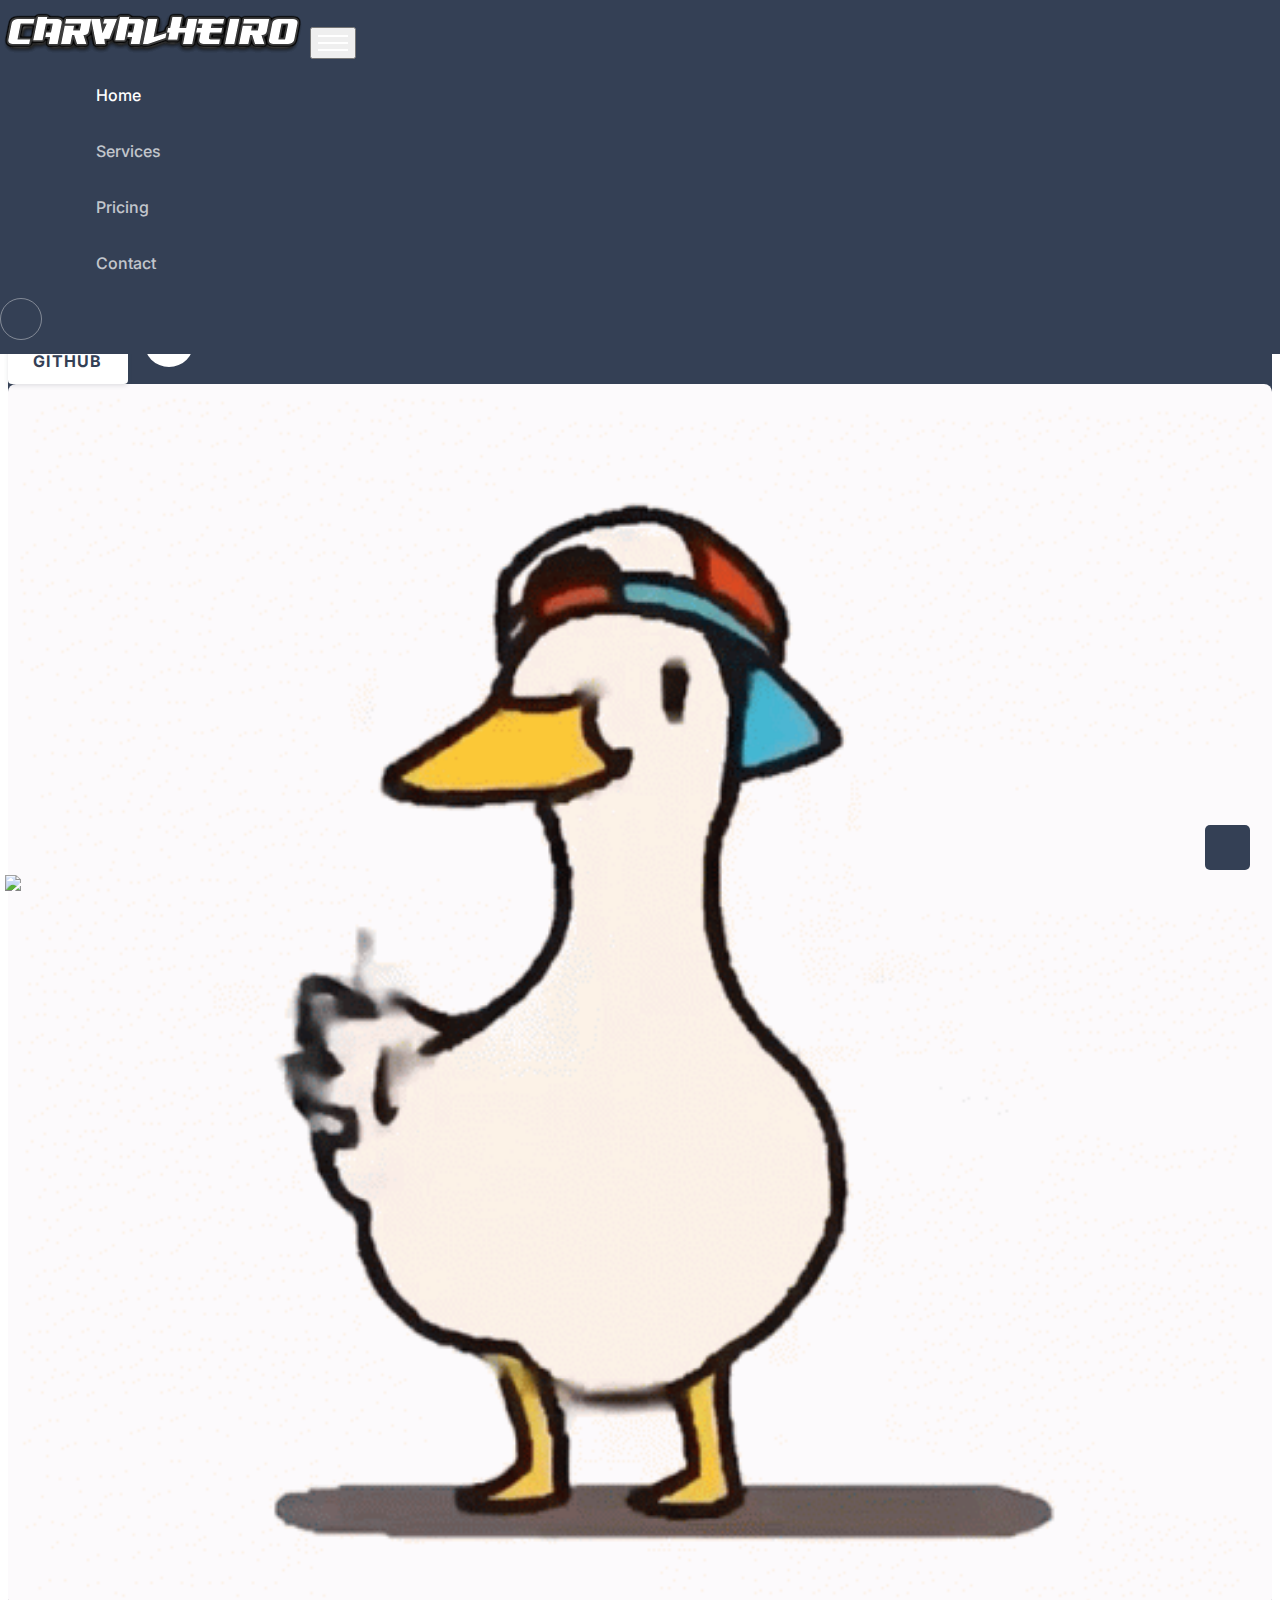
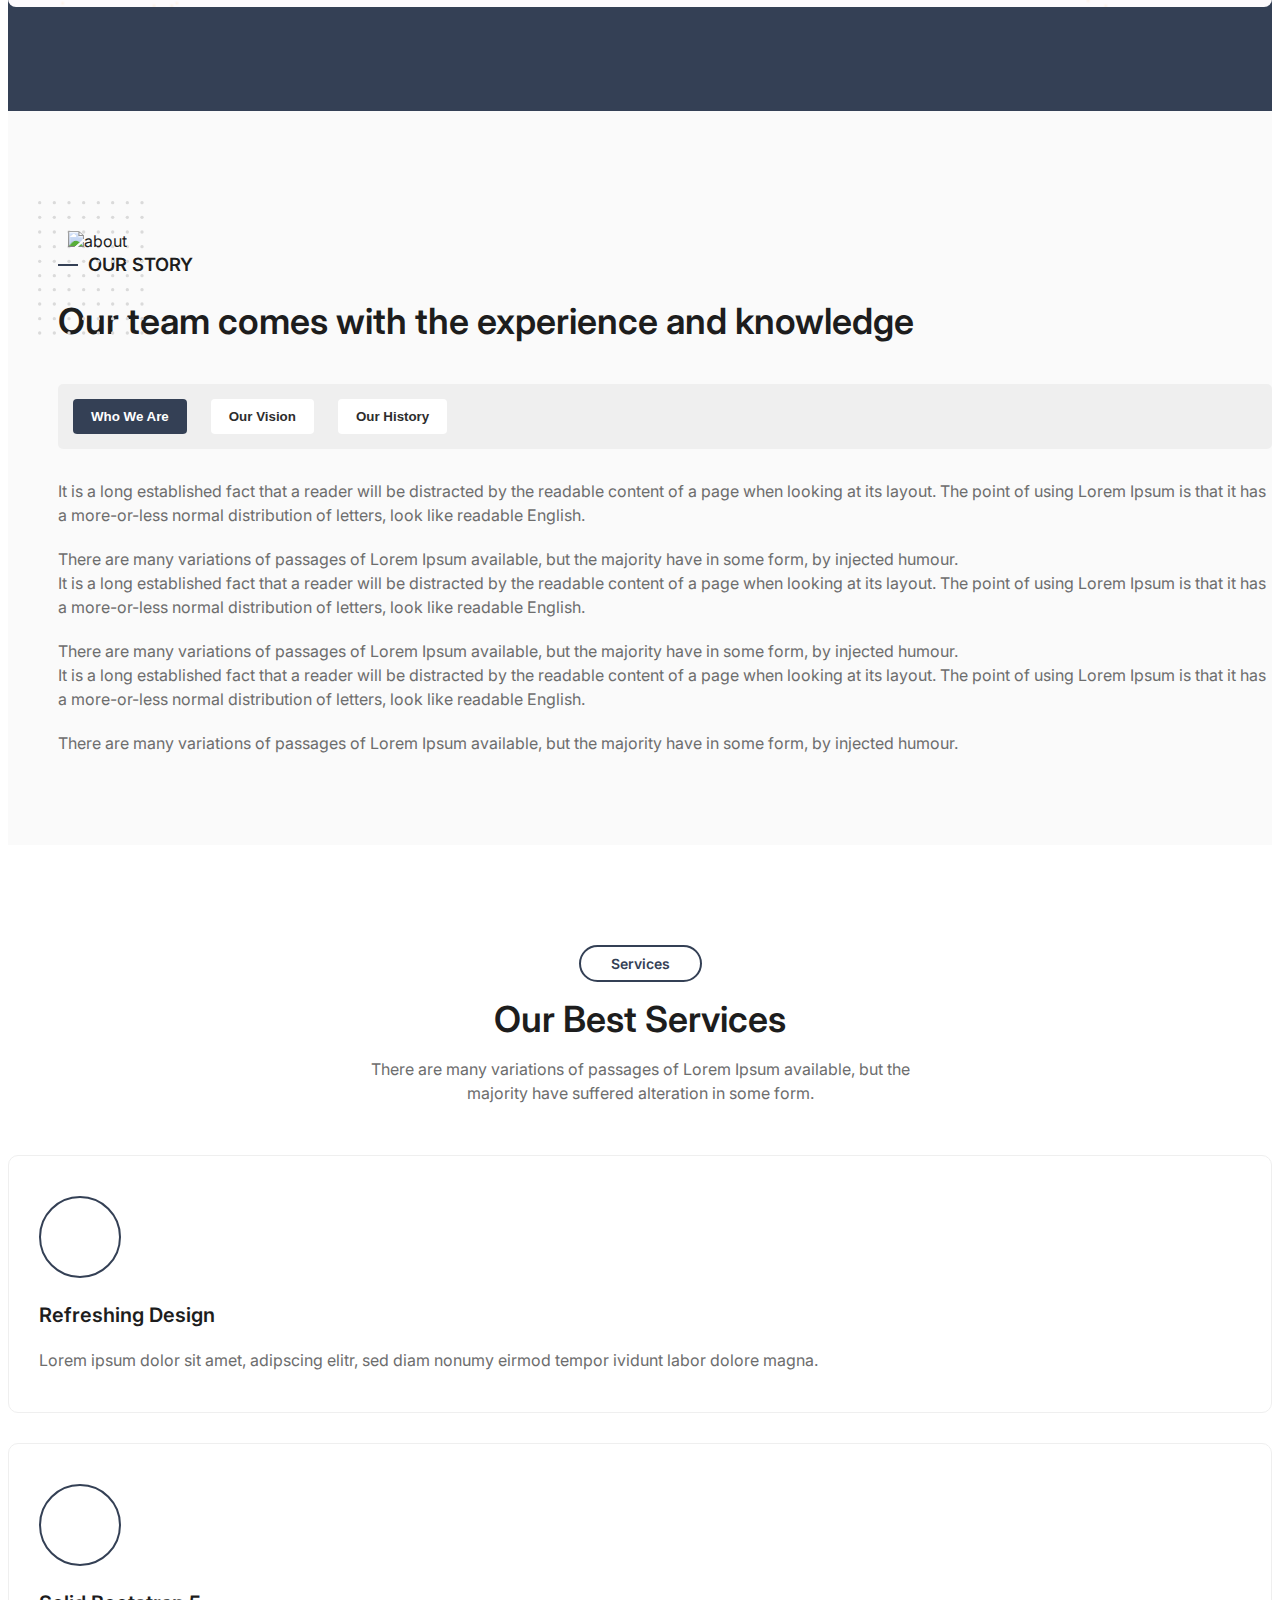
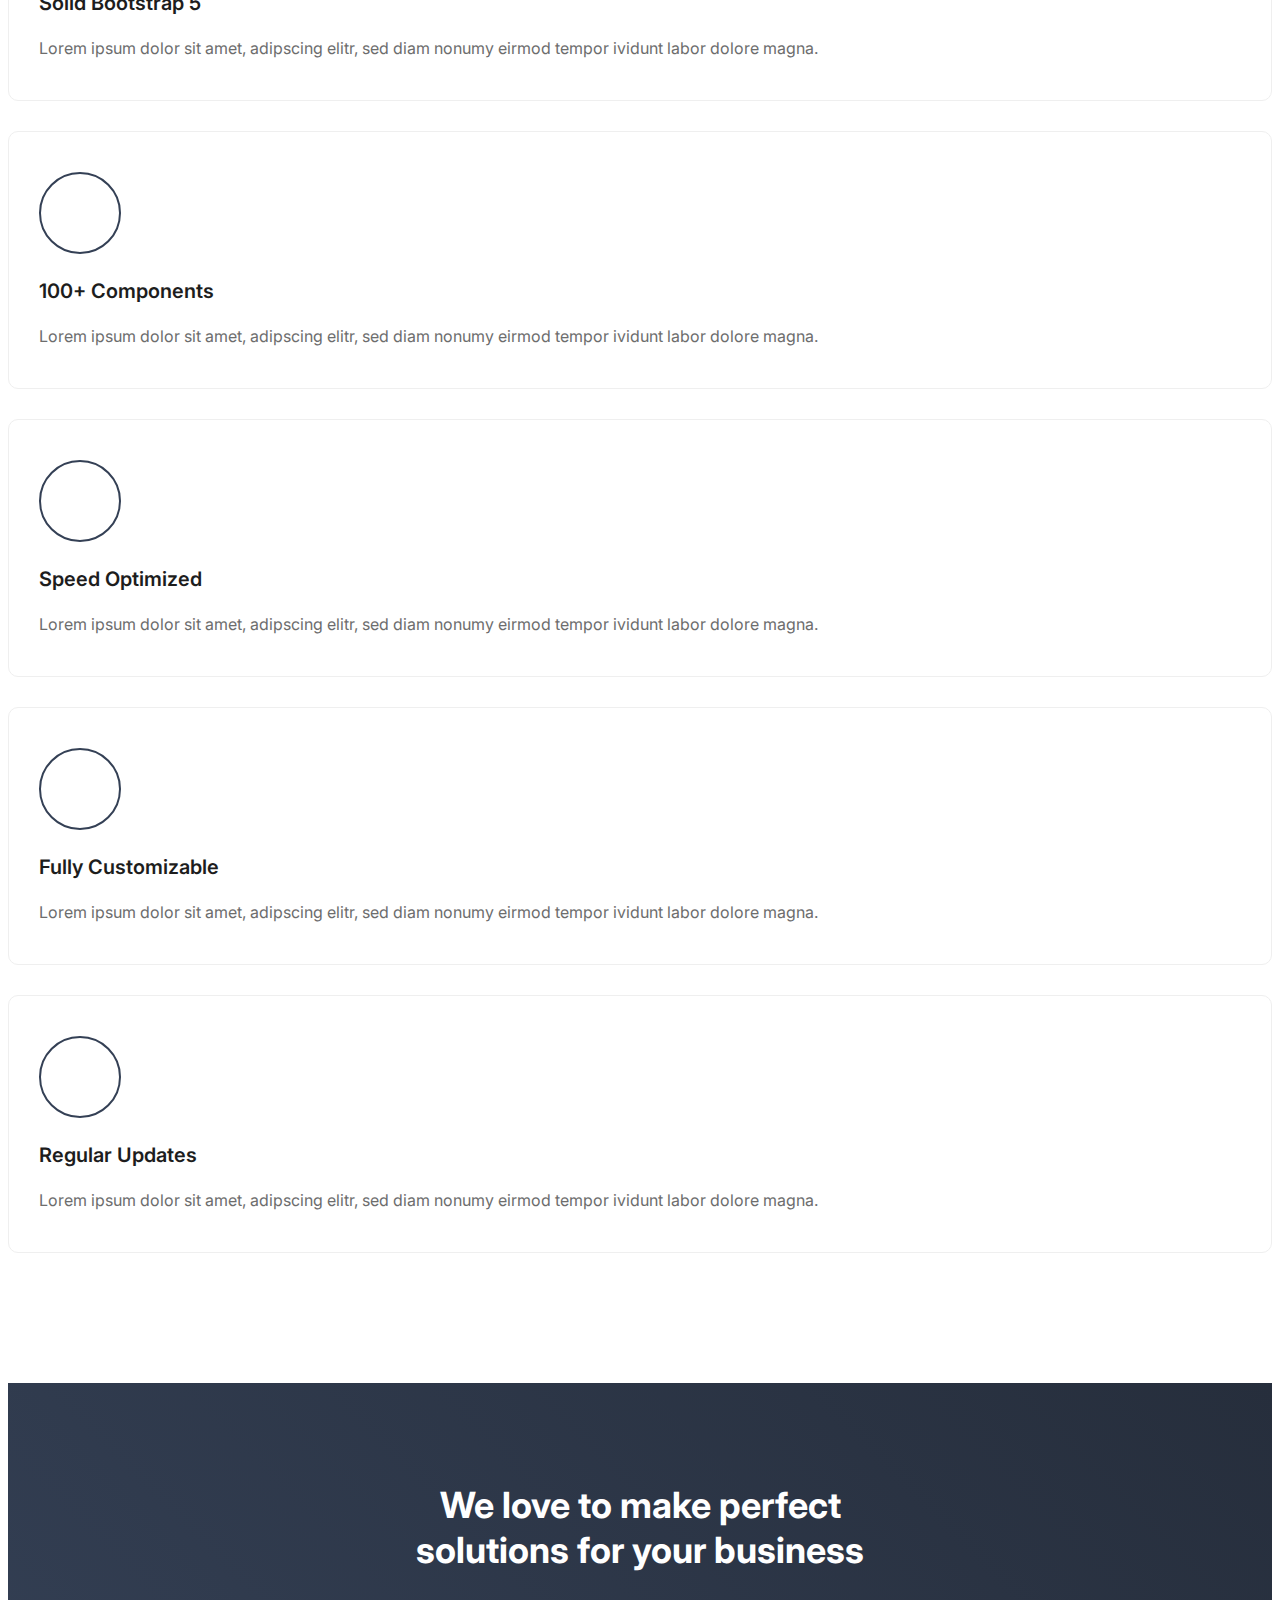
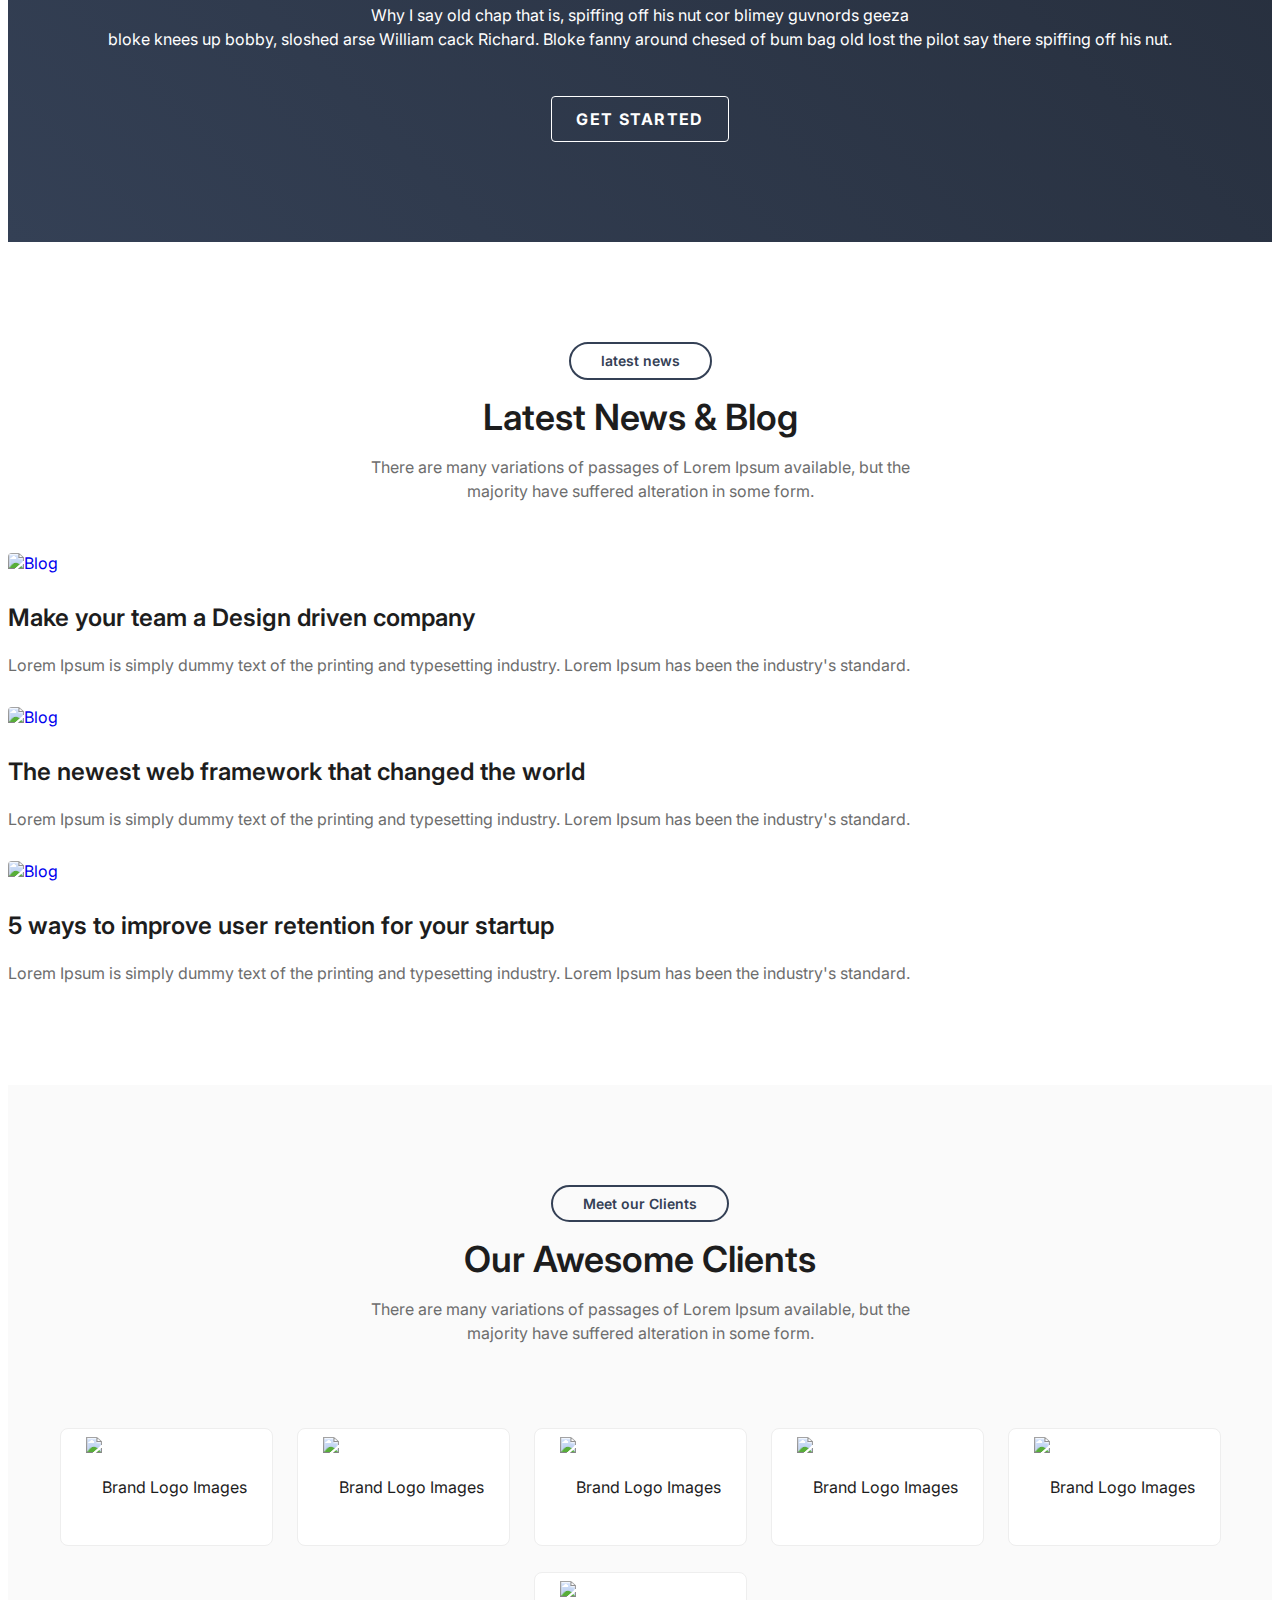
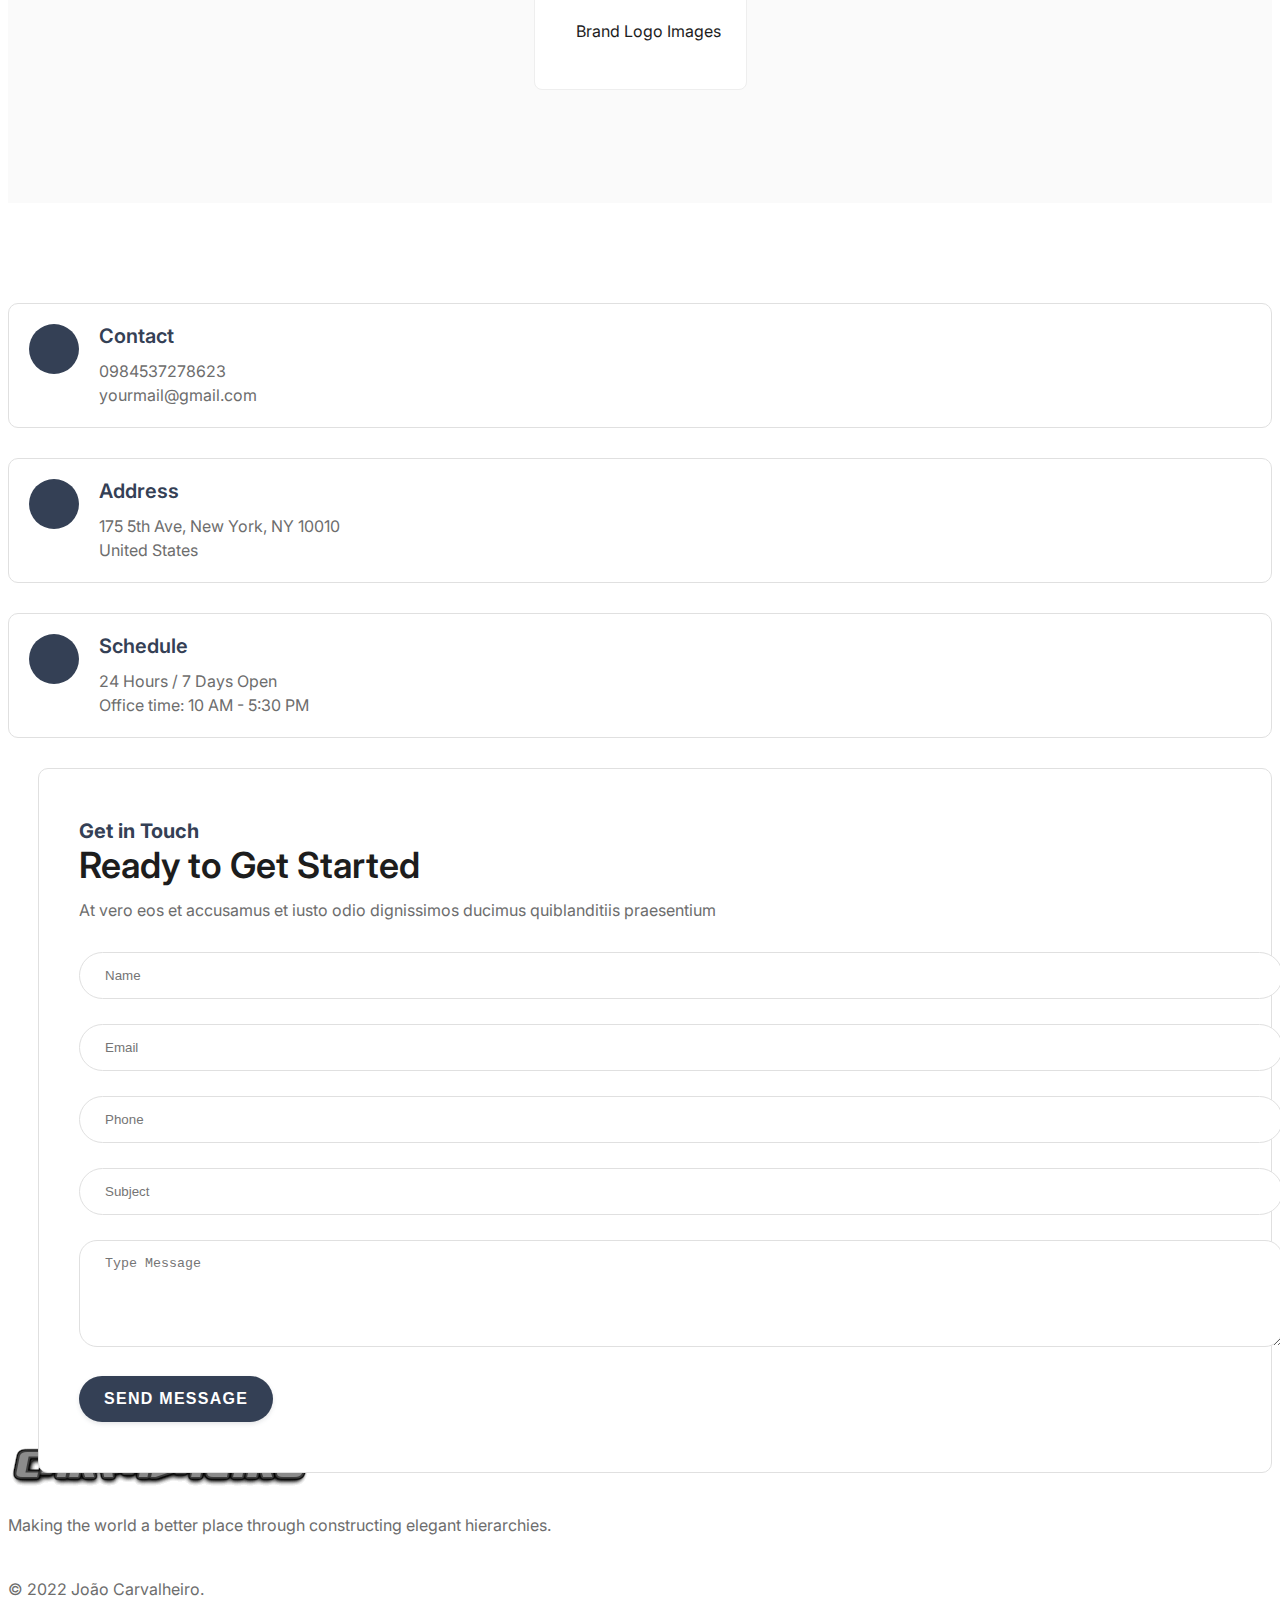
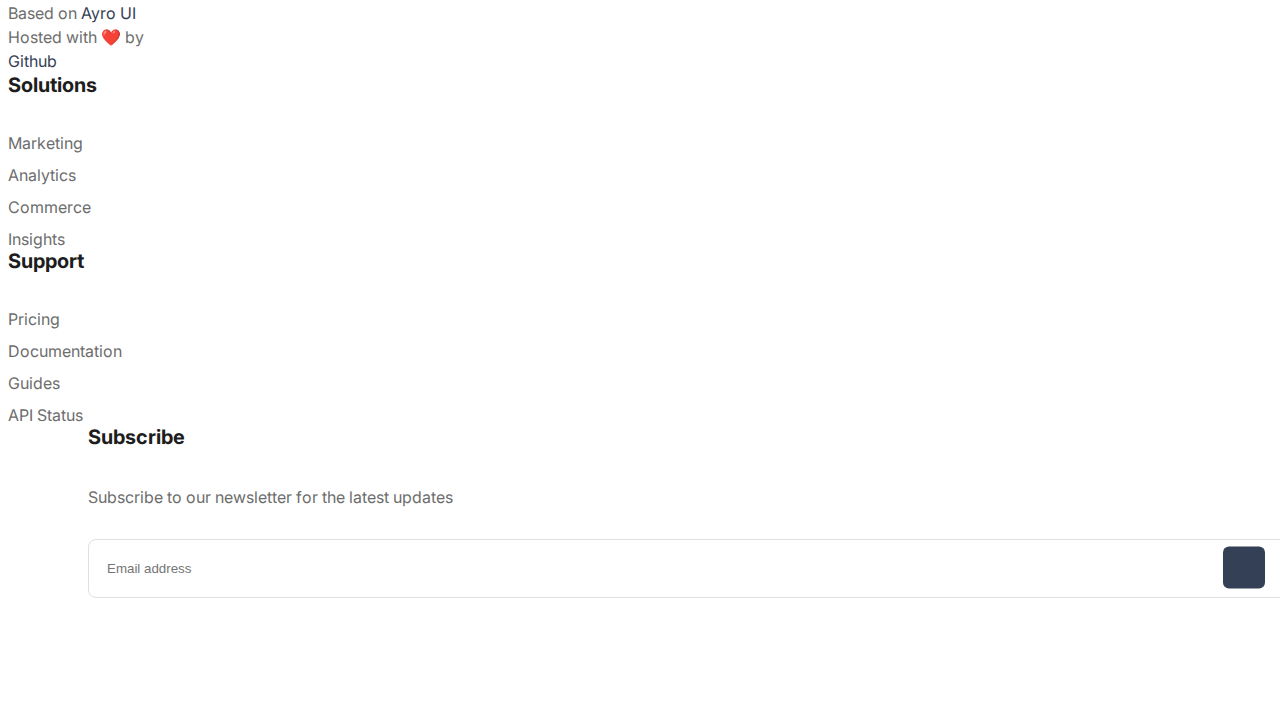
==== commit f189aa1f: "Update index.html" ====
--- a/index.html
+++ b/index.html
@@ -136,6 +136,7 @@
             <h1>It's Dangerous to go alone, take this.</h1>
             <p>
               Nah, just kidding. Just a place where i share Open-Source projects 😊
+              Enjoy this nice dancing duck 🦆
             </p>
             <div class="button">
               <a href="https://github.com/jcarvalheiro" class="btn primary-btn">Github</a>
@@ -418,123 +419,7 @@
     </div>
   </section>
   <!-- ===== service-area end ===== -->
-
-
-  <!-- Start Pricing  Area -->
-  <section id="pricing" class="pricing-area pricing-fourteen">
-    <!--======  Start Section Title Five ======-->
-    <div class="section-title-five">
-      <div class="container">
-        <div class="row">
-          <div class="col-12">
-            <div class="content">
-              <h6>Pricing</h6>
-              <h2 class="fw-bold">Pricing & Plans</h2>
-              <p>
-                There are many variations of passages of Lorem Ipsum available,
-                but the majority have suffered alteration in some form.
-              </p>
-            </div>
-          </div>
-        </div>
-        <!-- row -->
-      </div>
-      <!-- container -->
-    </div>
-    <!--======  End Section Title Five ======-->
-    <div class="container">
-      <div class="row">
-        <div class="col-lg-4 col-md-6 col-12">
-          <div class="pricing-style-fourteen">
-            <div class="table-head">
-              <h6 class="title">Starter</h4>
-                <p>Lorem Ipsum is simply dummy text of the printing and industry.</p>
-                <div class="price">
-                  <h2 class="amount">
-                    <span class="currency">$</span>0<span class="duration">/mo </span>
-                  </h2>
-                </div>
-            </div>
-
-            <div class="light-rounded-buttons">
-              <a href="javascript:void(0)" class="btn primary-btn-outline">
-                Start free trial
-              </a>
-            </div>
-
-            <div class="table-content">
-              <ul class="table-list">
-                <li> <i class="lni lni-checkmark-circle"></i> Cras justo odio.</li>
-                <li> <i class="lni lni-checkmark-circle"></i> Dapibus ac facilisis in.</li>
-                <li> <i class="lni lni-checkmark-circle deactive"></i> Morbi leo risus.</li>
-                <li> <i class="lni lni-checkmark-circle deactive"></i> Excepteur sint occaecat velit.</li>
-              </ul>
-            </div>
-          </div>
-        </div>
-        <div class="col-lg-4 col-md-6 col-12">
-          <div class="pricing-style-fourteen middle">
-            <div class="table-head">
-              <h6 class="title">Exclusive</h4>
-                <p>Lorem Ipsum is simply dummy text of the printing and industry.</p>
-                <div class="price">
-                  <h2 class="amount">
-                    <span class="currency">$</span>99<span class="duration">/mo </span>
-                  </h2>
-                </div>
-            </div>
-
-            <div class="light-rounded-buttons">
-              <a href="javascript:void(0)" class="btn primary-btn">
-                Start free trial
-              </a>
-            </div>
-
-            <div class="table-content">
-              <ul class="table-list">
-                <li> <i class="lni lni-checkmark-circle"></i> Cras justo odio.</li>
-                <li> <i class="lni lni-checkmark-circle"></i> Dapibus ac facilisis in.</li>
-                <li> <i class="lni lni-checkmark-circle"></i> Morbi leo risus.</li>
-                <li> <i class="lni lni-checkmark-circle deactive"></i> Excepteur sint occaecat velit.</li>
-              </ul>
-            </div>
-          </div>
-        </div>
-        <div class="col-lg-4 col-md-6 col-12">
-          <div class="pricing-style-fourteen">
-            <div class="table-head">
-              <h6 class="title">Premium</h4>
-                <p>Lorem Ipsum is simply dummy text of the printing and industry.</p>
-                <div class="price">
-                  <h2 class="amount">
-                    <span class="currency">$</span>150<span class="duration">/mo </span>
-                  </h2>
-                </div>
-            </div>
-
-            <div class="light-rounded-buttons">
-              <a href="javascript:void(0)" class="btn primary-btn-outline">
-                Start free trial
-              </a>
-            </div>
-
-            <div class="table-content">
-              <ul class="table-list">
-                <li> <i class="lni lni-checkmark-circle"></i> Cras justo odio.</li>
-                <li> <i class="lni lni-checkmark-circle"></i> Dapibus ac facilisis in.</li>
-                <li> <i class="lni lni-checkmark-circle"></i> Morbi leo risus.</li>
-                <li> <i class="lni lni-checkmark-circle"></i> Excepteur sint occaecat velit.</li>
-              </ul>
-            </div>
-          </div>
-        </div>
-      </div>
-    </div>
-  </section>
-  <!--/ End Pricing  Area -->
-
-
-
+  
   <!-- Start Cta Area -->
   <section id="call-action" class="call-action">
     <div class="container">
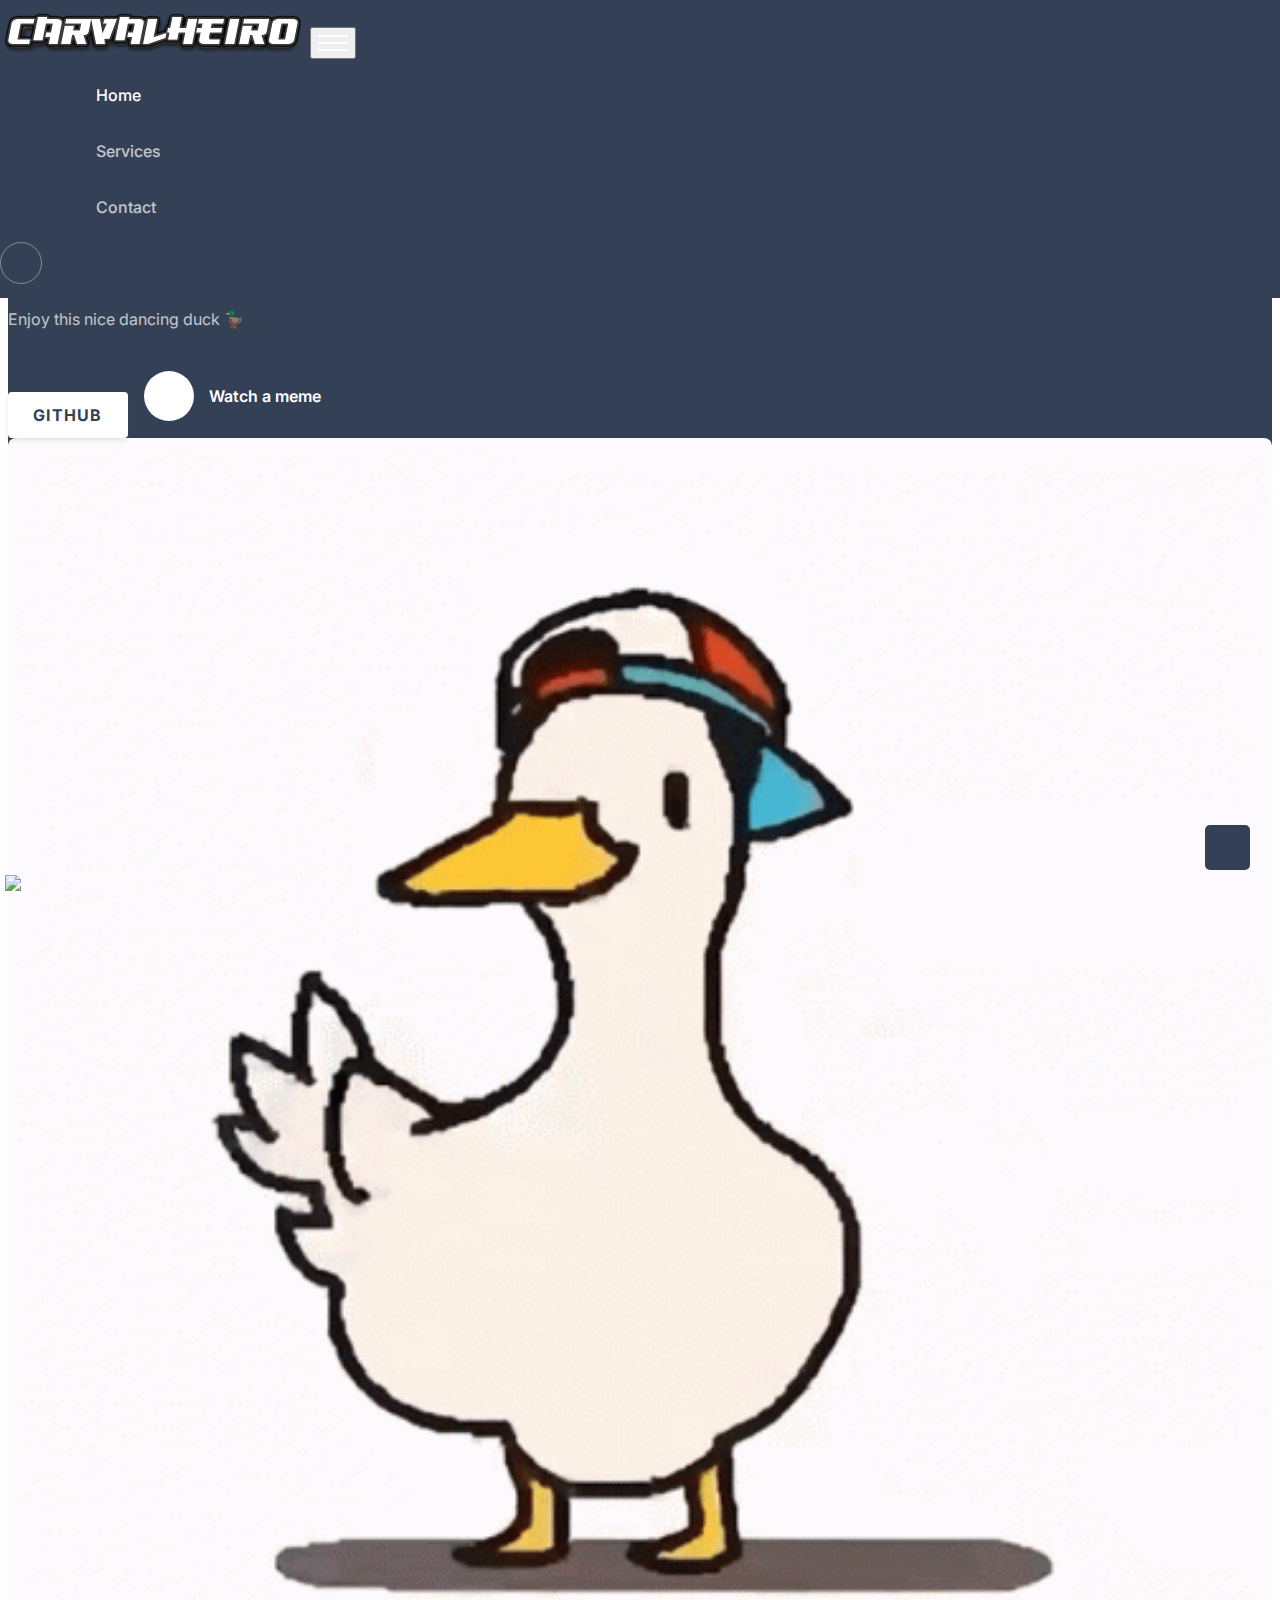
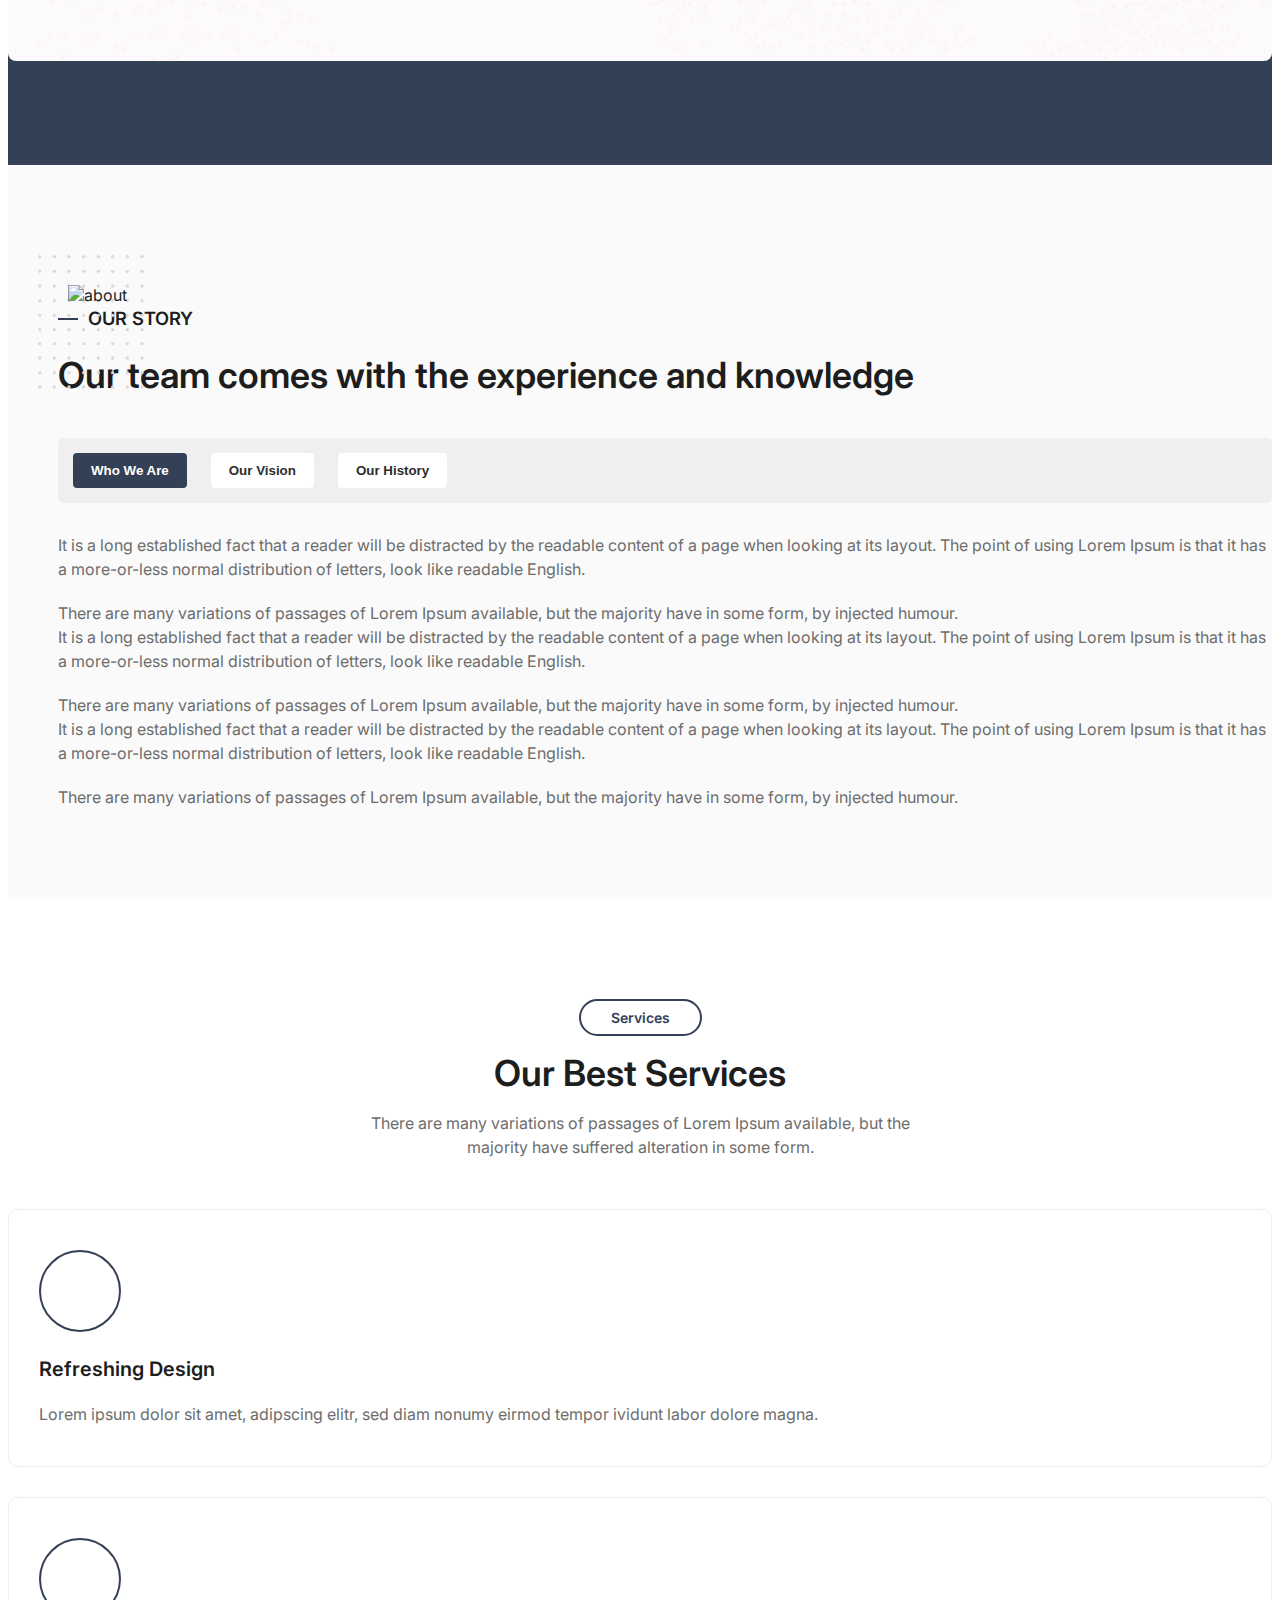
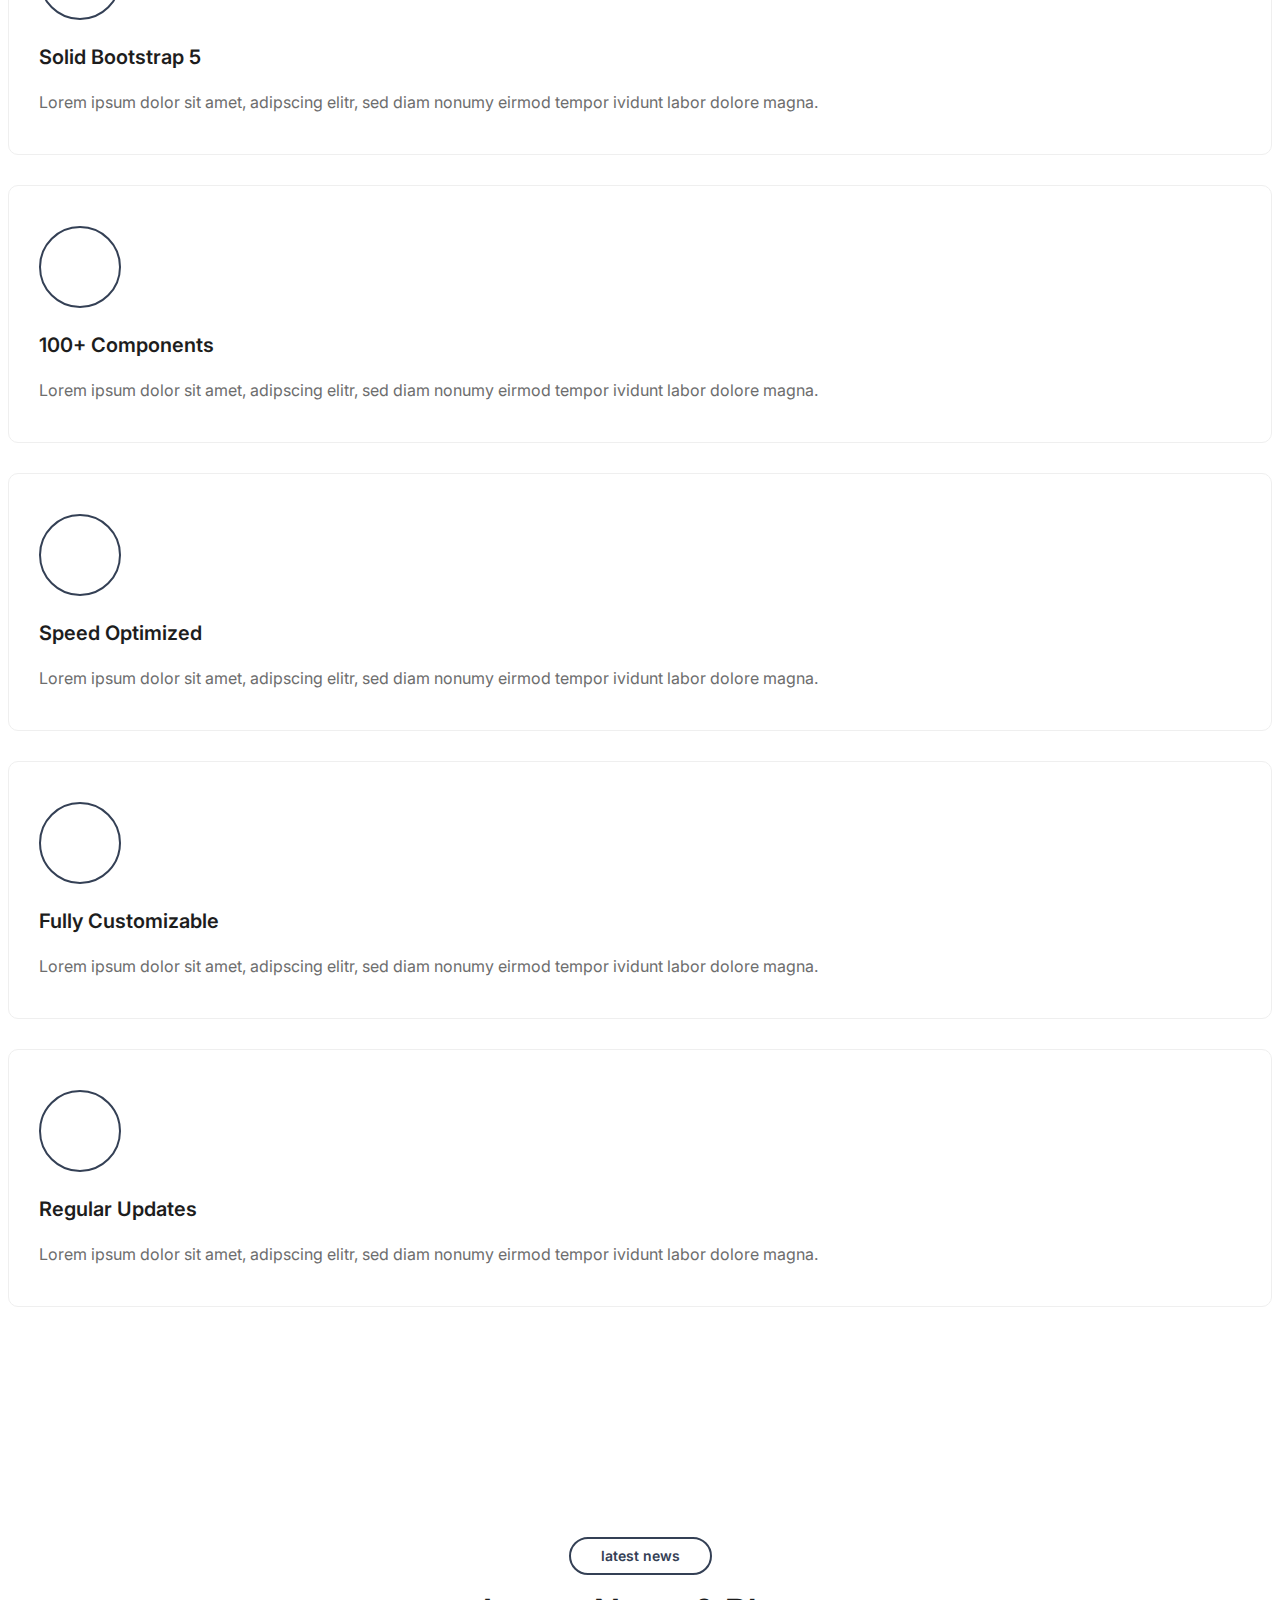
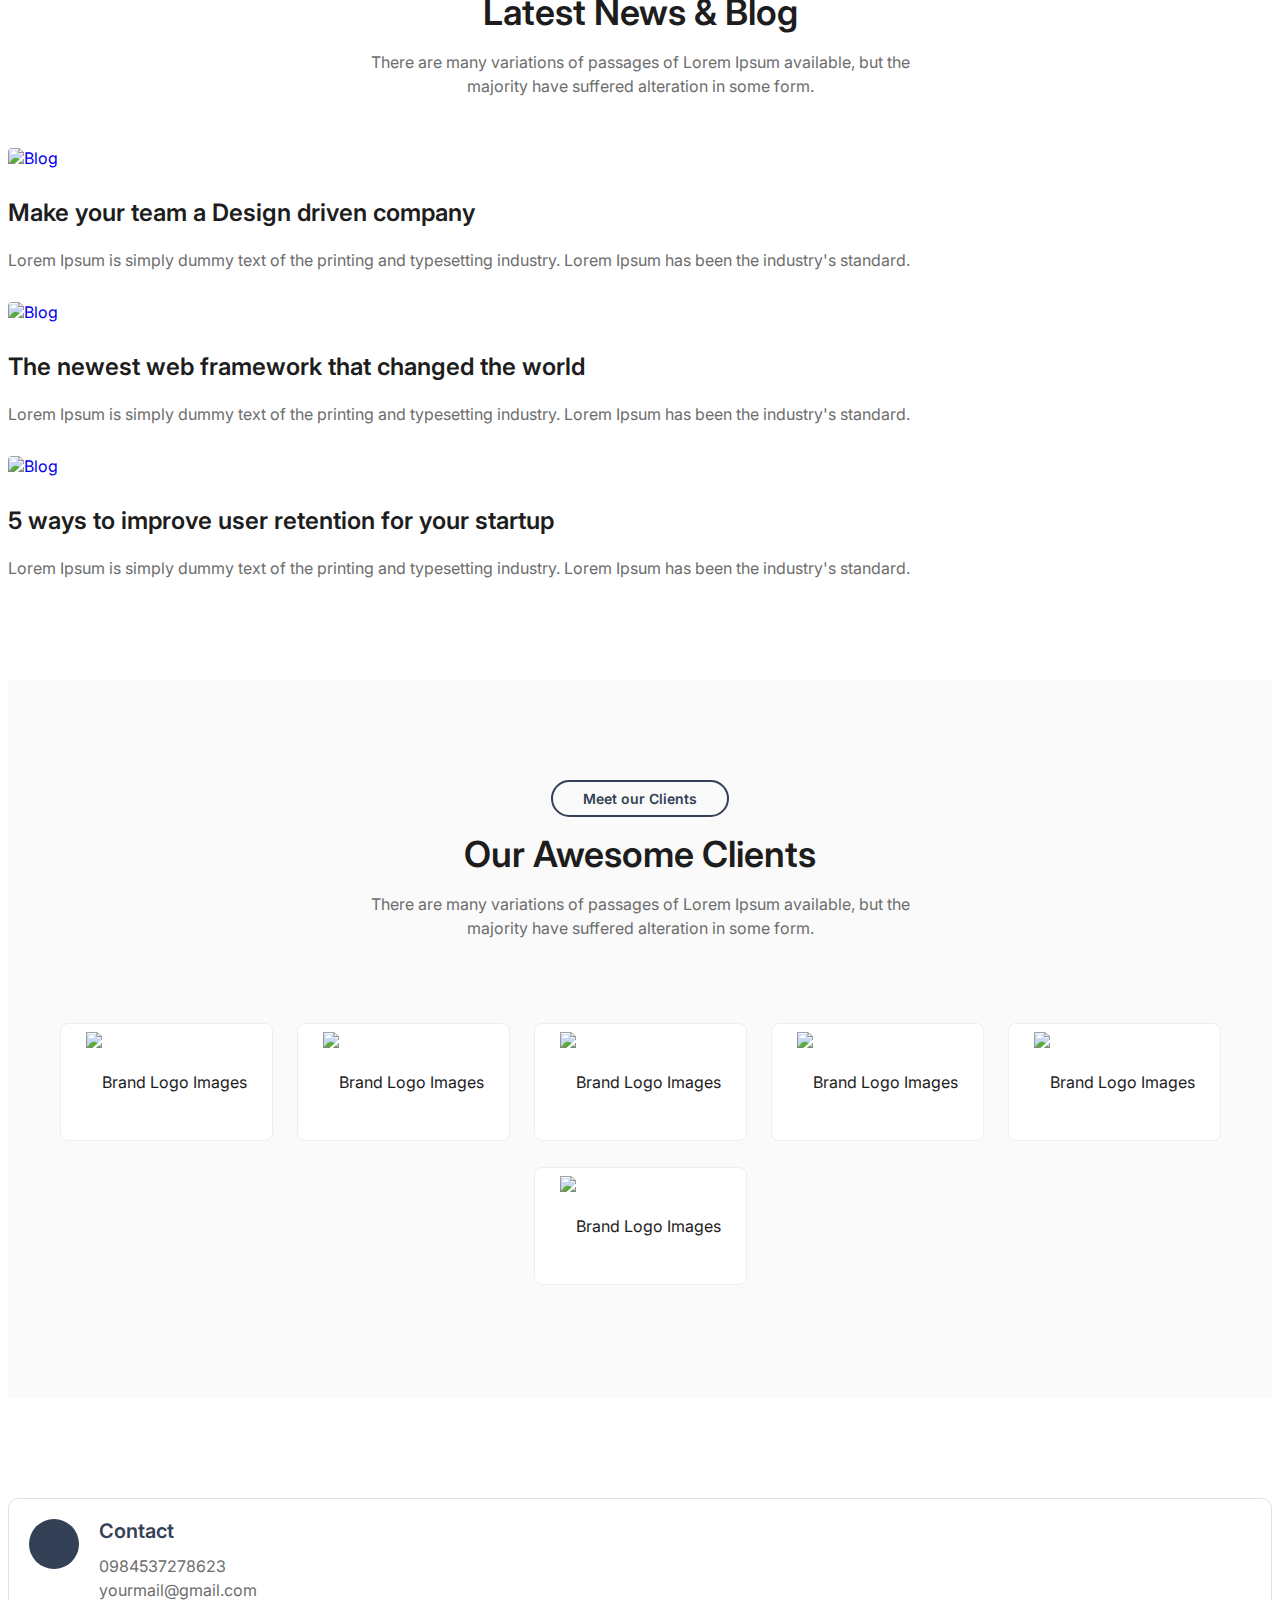
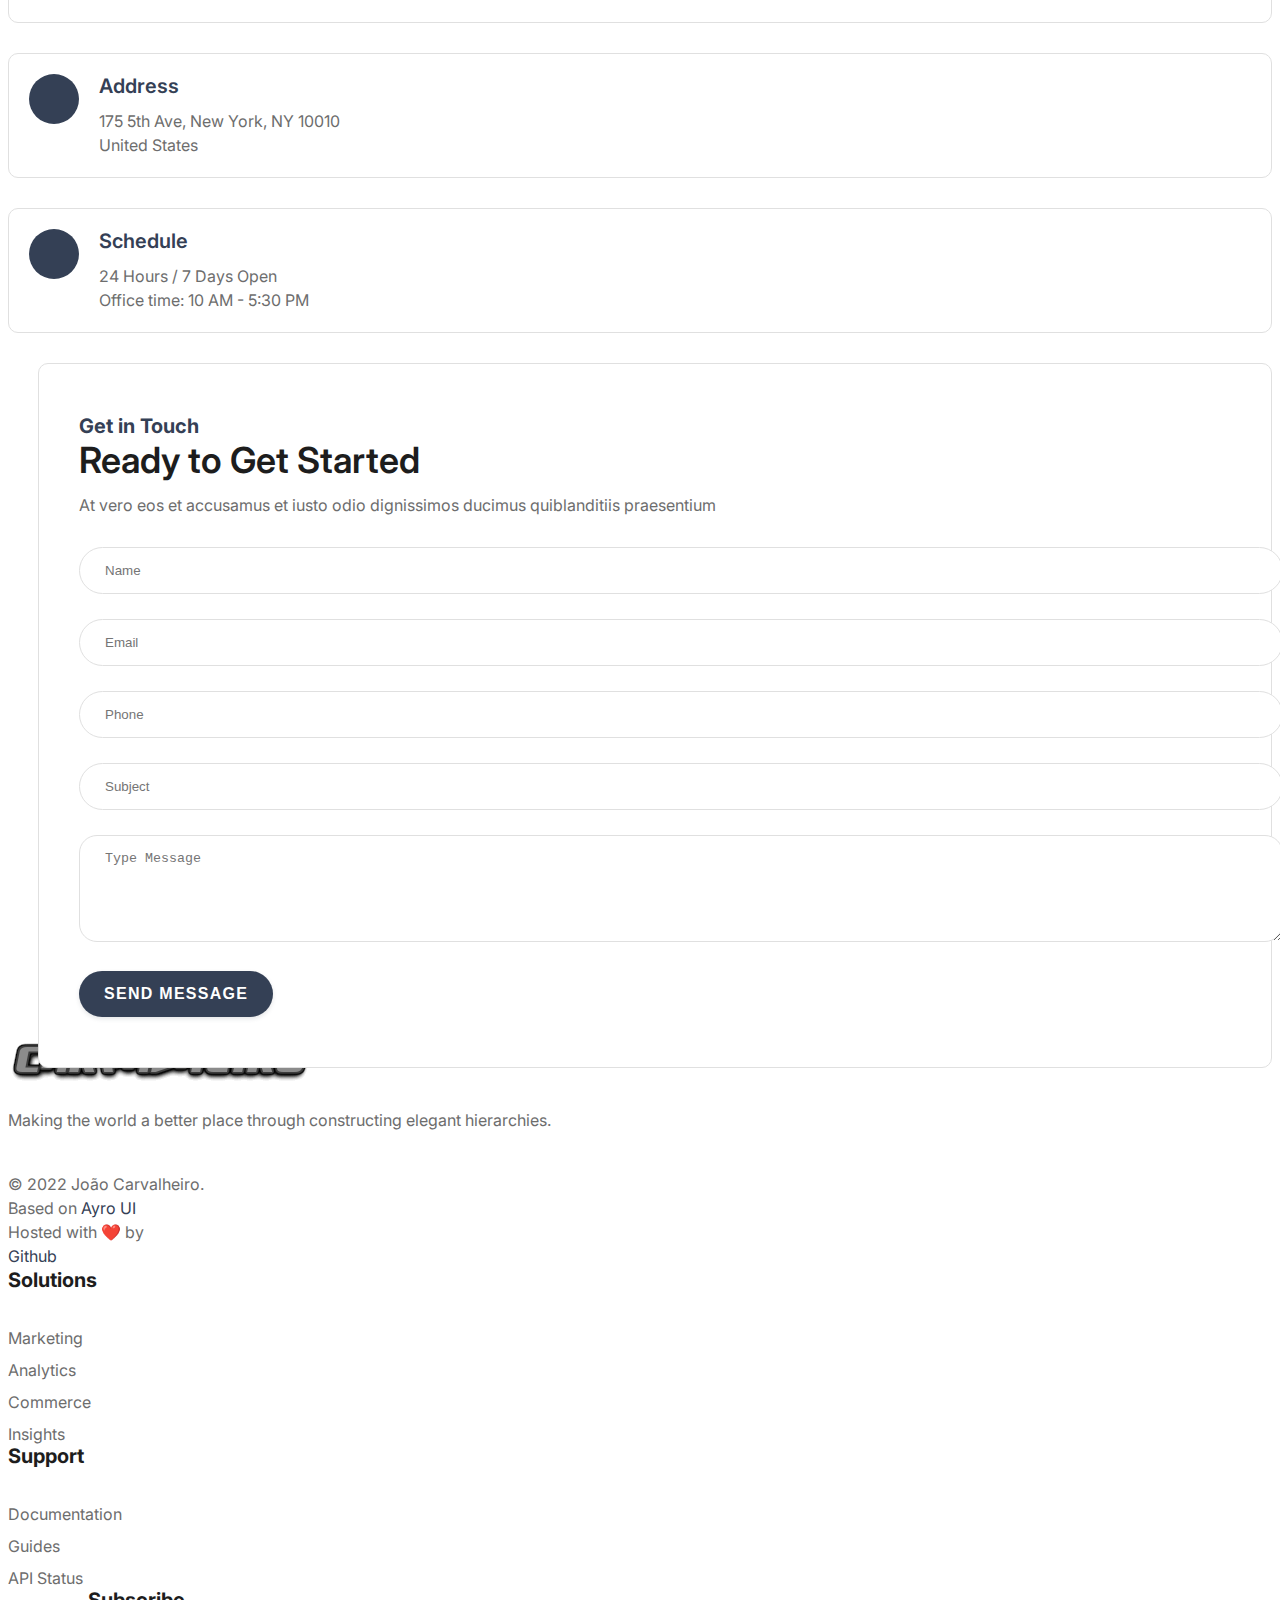
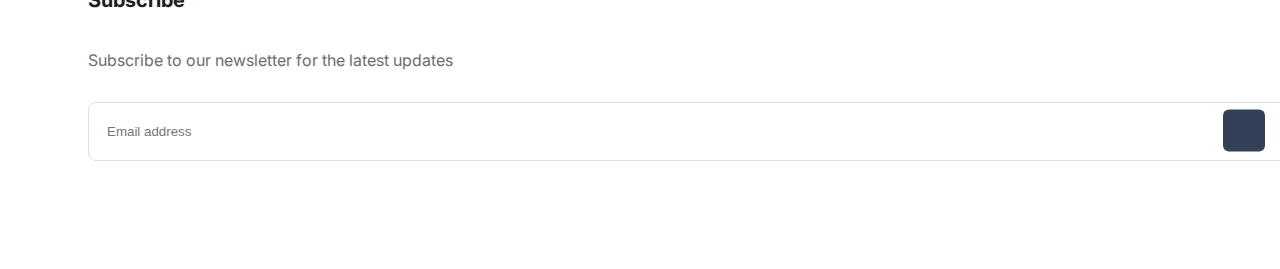
==== commit 732a927a: "Update index.html" ====
--- a/index.html
+++ b/index.html
@@ -56,10 +56,6 @@
                 <li class="nav-item">
                   <a class="page-scroll" href="#services">Services</a>
                 </li>
-
-                <li class="nav-item">
-                  <a class="page-scroll" href="#pricing">Pricing</a>
-                </li>
                 <li class="nav-item">
                   <a class="page-scroll" href="#contact">Contact</a>
                 </li>
@@ -90,33 +86,14 @@
       <div class="sidebar-logo">
         <a href="index.html"><img src="assets/images/logo.png" alt="Logo" /></a>
       </div>
-      <p class="text">João Carvalheiro, 21, IT Technician.</p>
       <!-- logo -->
       <div class="sidebar-menu">
-        <h5 class="menu-title">Liens Utiles</h5>
+        <h5 class="menu-title">Hidden Menu (yeah... trust me.)</h5>
         <ul>
-          <li><a href="javascript:void(0)">Test1</a></li>
-          <li><a href="javascript:void(0)">Test2</a></li>
-          <li><a href="javascript:void(0)">Test3</a></li>
-          <li><a href="javascript:void(0)">Test4</a></li>
-        </ul>
-      </div>
-      <!-- menu -->
-      <div class="sidebar-social align-items-center justify-content-center">
-        <h5 class="social-title">Suivez moi sur</h5>
-        <ul>
-          <li>
-            <a href="javascript:void(0)"><i class="lni lni-facebook-filled"></i></a>
-          </li>
-          <li>
-            <a href="javascript:void(0)"><i class="lni lni-twitter-original"></i></a>
-          </li>
-          <li>
-            <a href="javascript:void(0)"><i class="lni lni-linkedin-original"></i></a>
-          </li>
-          <li>
-            <a href="javascript:void(0)"><i class="lni lni-youtube"></i></a>
-          </li>
+          <li><a href="https://github.com/jcarvalheiro/RoomOS-Macros">Cisco®️ RoomOS™️ Macros</a></li>
+          <li><a href="https://github.com/jcarvalheiro?tab=repositories">Quick Access Github Repos</a></li>
+          <li><a href="javascript:void(0)">Nothing.</a></li>
+          <li><a href="javascript:void(0)">Nothing.</a></li>
         </ul>
       </div>
       <!-- sidebar social -->
@@ -136,6 +113,8 @@
             <h1>It's Dangerous to go alone, take this.</h1>
             <p>
               Nah, just kidding. Just a place where i share Open-Source projects 😊
+            </p>
+            <p>
               Enjoy this nice dancing duck 🦆
             </p>
             <div class="button">
@@ -419,32 +398,6 @@
     </div>
   </section>
   <!-- ===== service-area end ===== -->
-  
-  <!-- Start Cta Area -->
-  <section id="call-action" class="call-action">
-    <div class="container">
-      <div class="row justify-content-center">
-        <div class="col-xxl-6 col-xl-7 col-lg-8 col-md-9">
-          <div class="inner-content">
-            <h2>We love to make perfect <br />solutions for your business</h2>
-            <p>
-              Why I say old chap that is, spiffing off his nut cor blimey
-              guvnords geeza<br />
-              bloke knees up bobby, sloshed arse William cack Richard. Bloke
-              fanny around chesed of bum bag old lost the pilot say there
-              spiffing off his nut.
-            </p>
-            <div class="light-rounded-buttons">
-              <a href="javascript:void(0)" class="btn primary-btn-outline">Get Started</a>
-            </div>
-          </div>
-        </div>
-      </div>
-    </div>
-  </section>
-  <!-- End Cta Area -->
-
-
 
   <!-- Start Latest News Area -->
   <div id="blog" class="latest-news-area section">
@@ -755,7 +708,6 @@
               <div class="footer-widget f-link">
                 <h5>Support</h5>
                 <ul>
-                  <li><a href="javascript:void(0)">Pricing</a></li>
                   <li><a href="javascript:void(0)">Documentation</a></li>
                   <li><a href="javascript:void(0)">Guides</a></li>
                   <li><a href="javascript:void(0)">API Status</a></li>
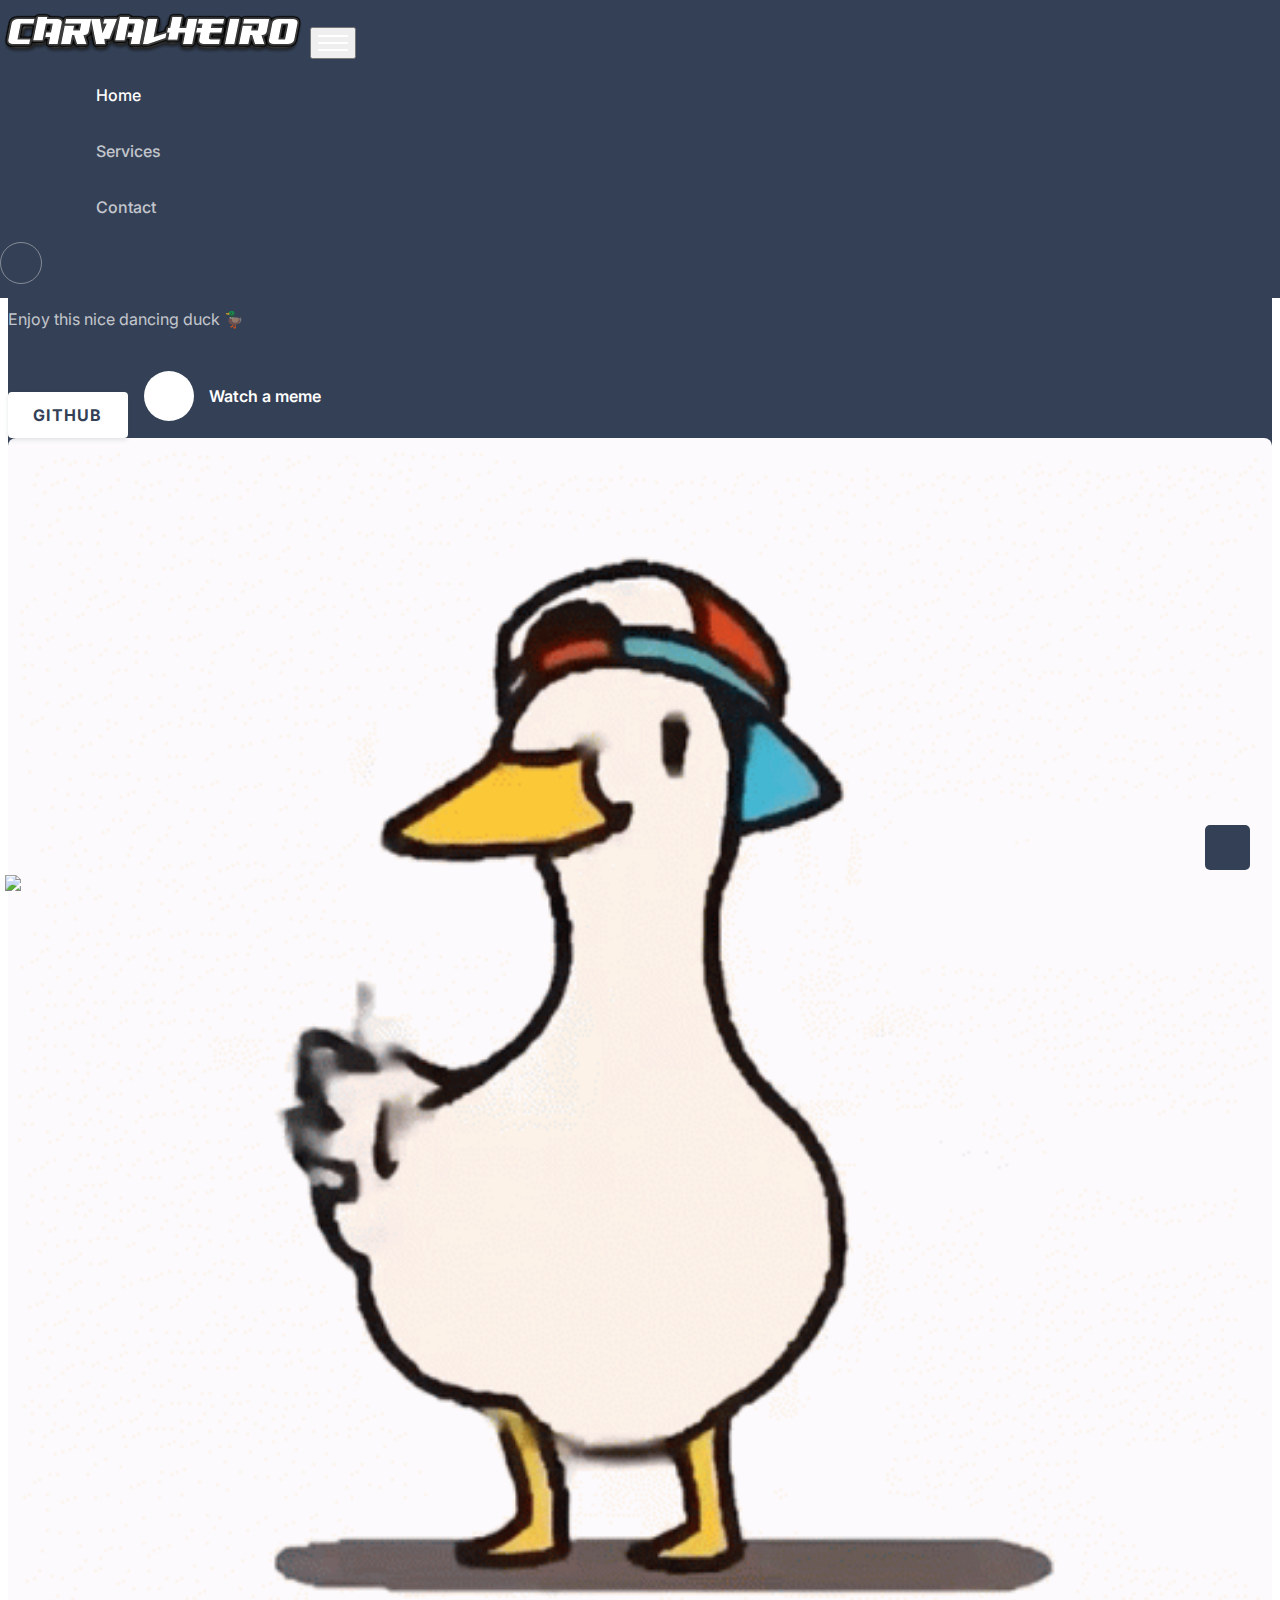
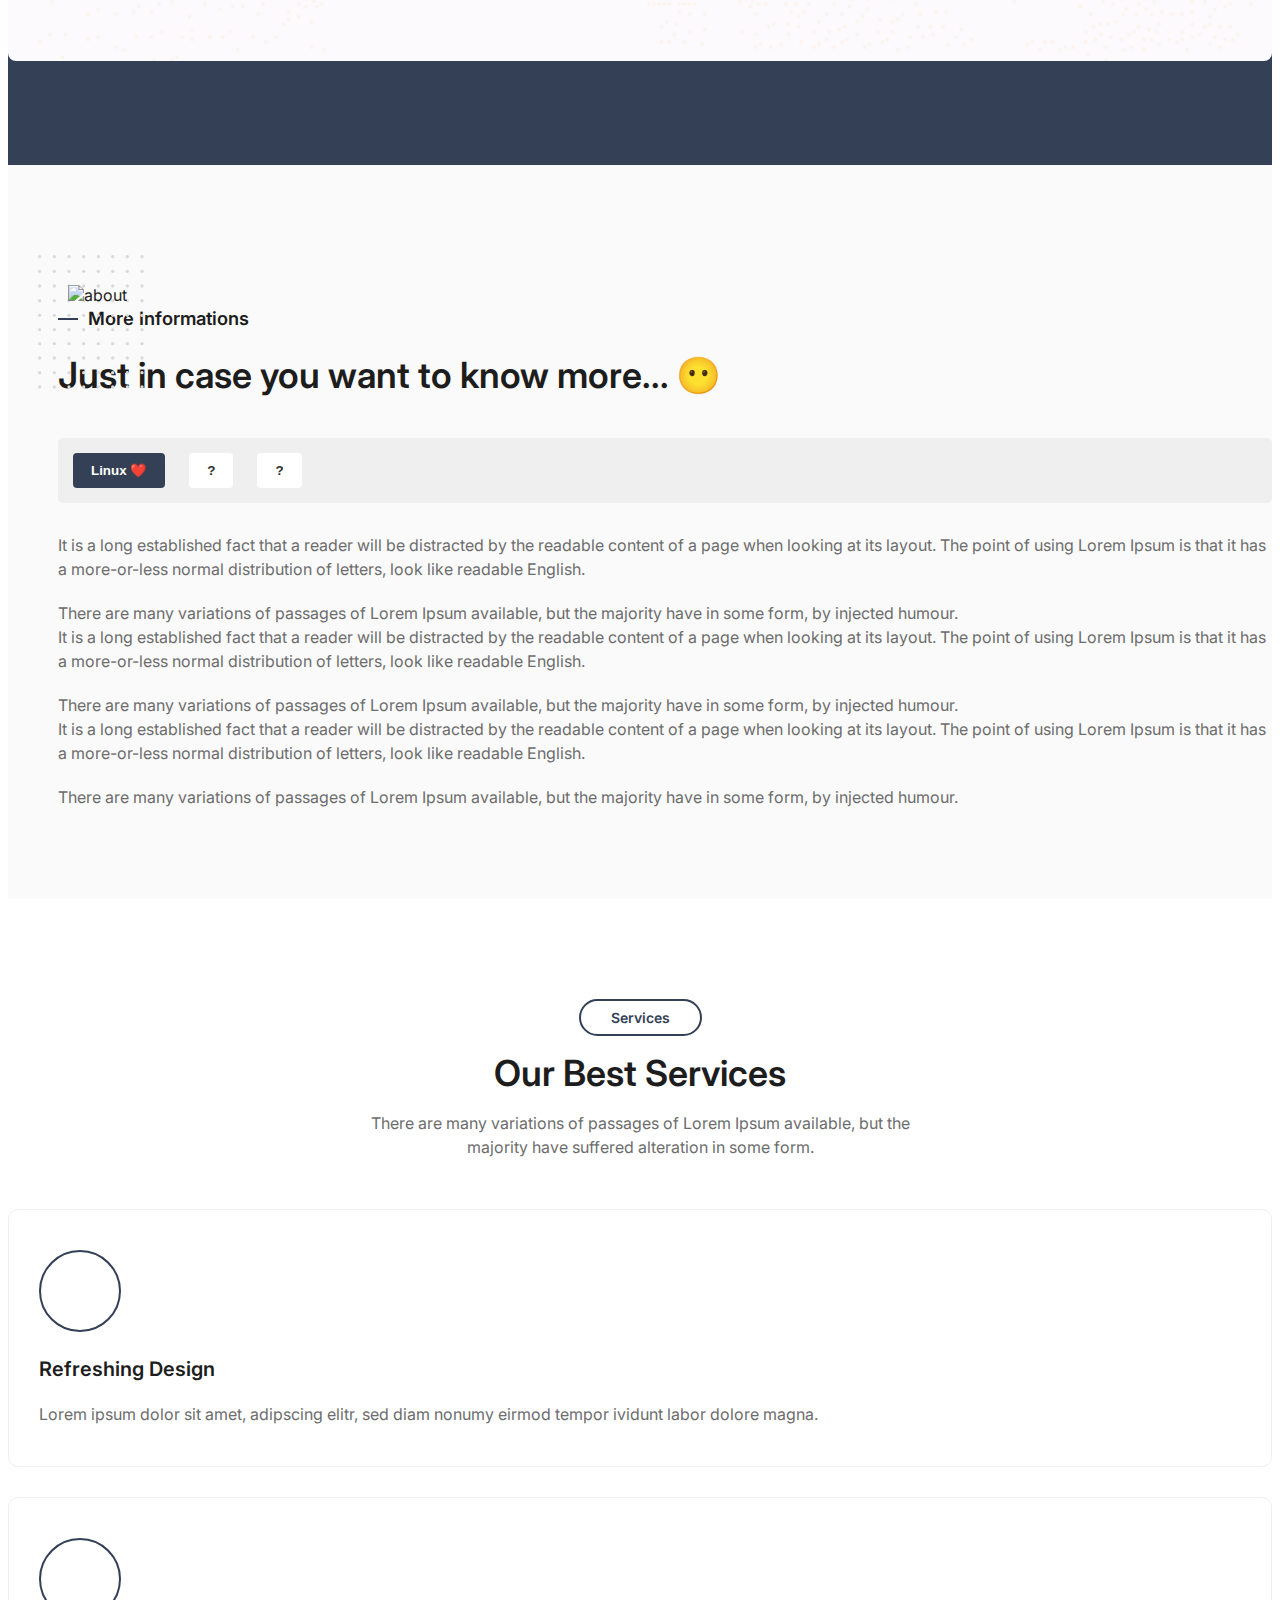
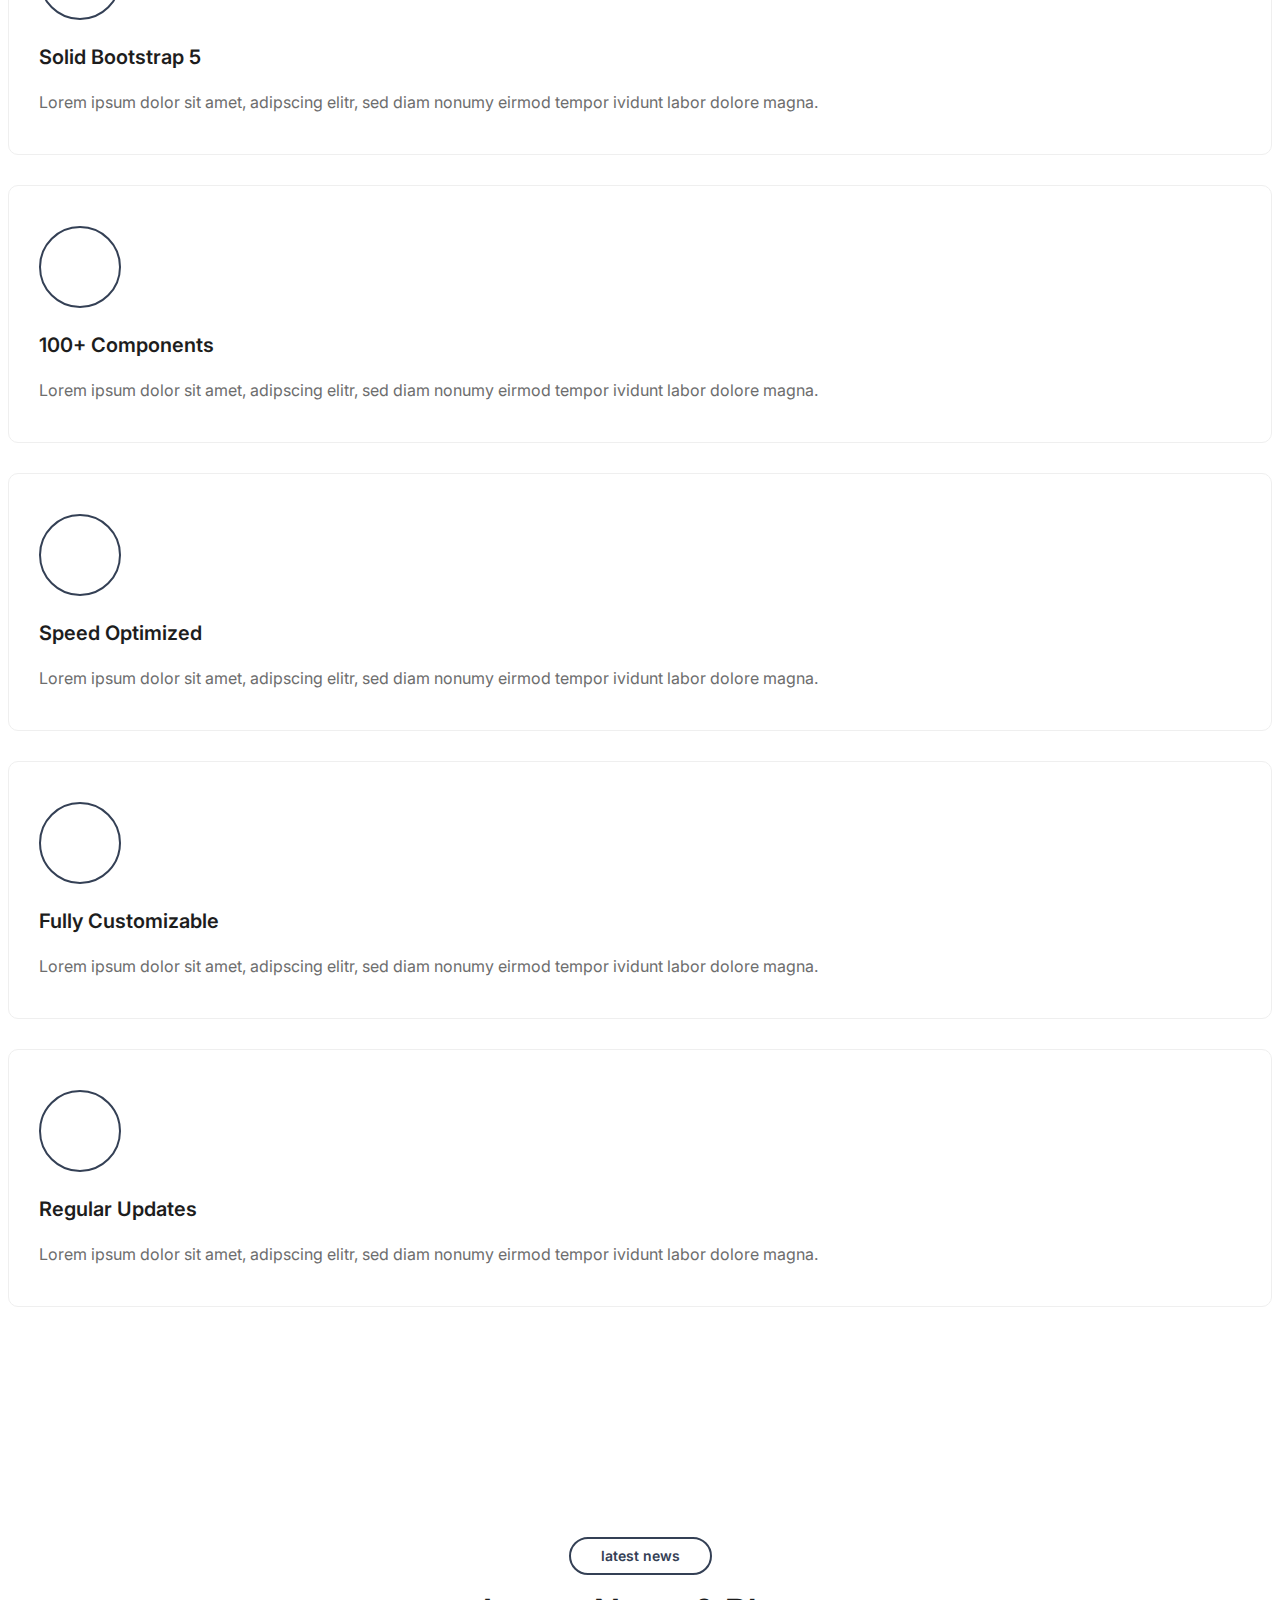
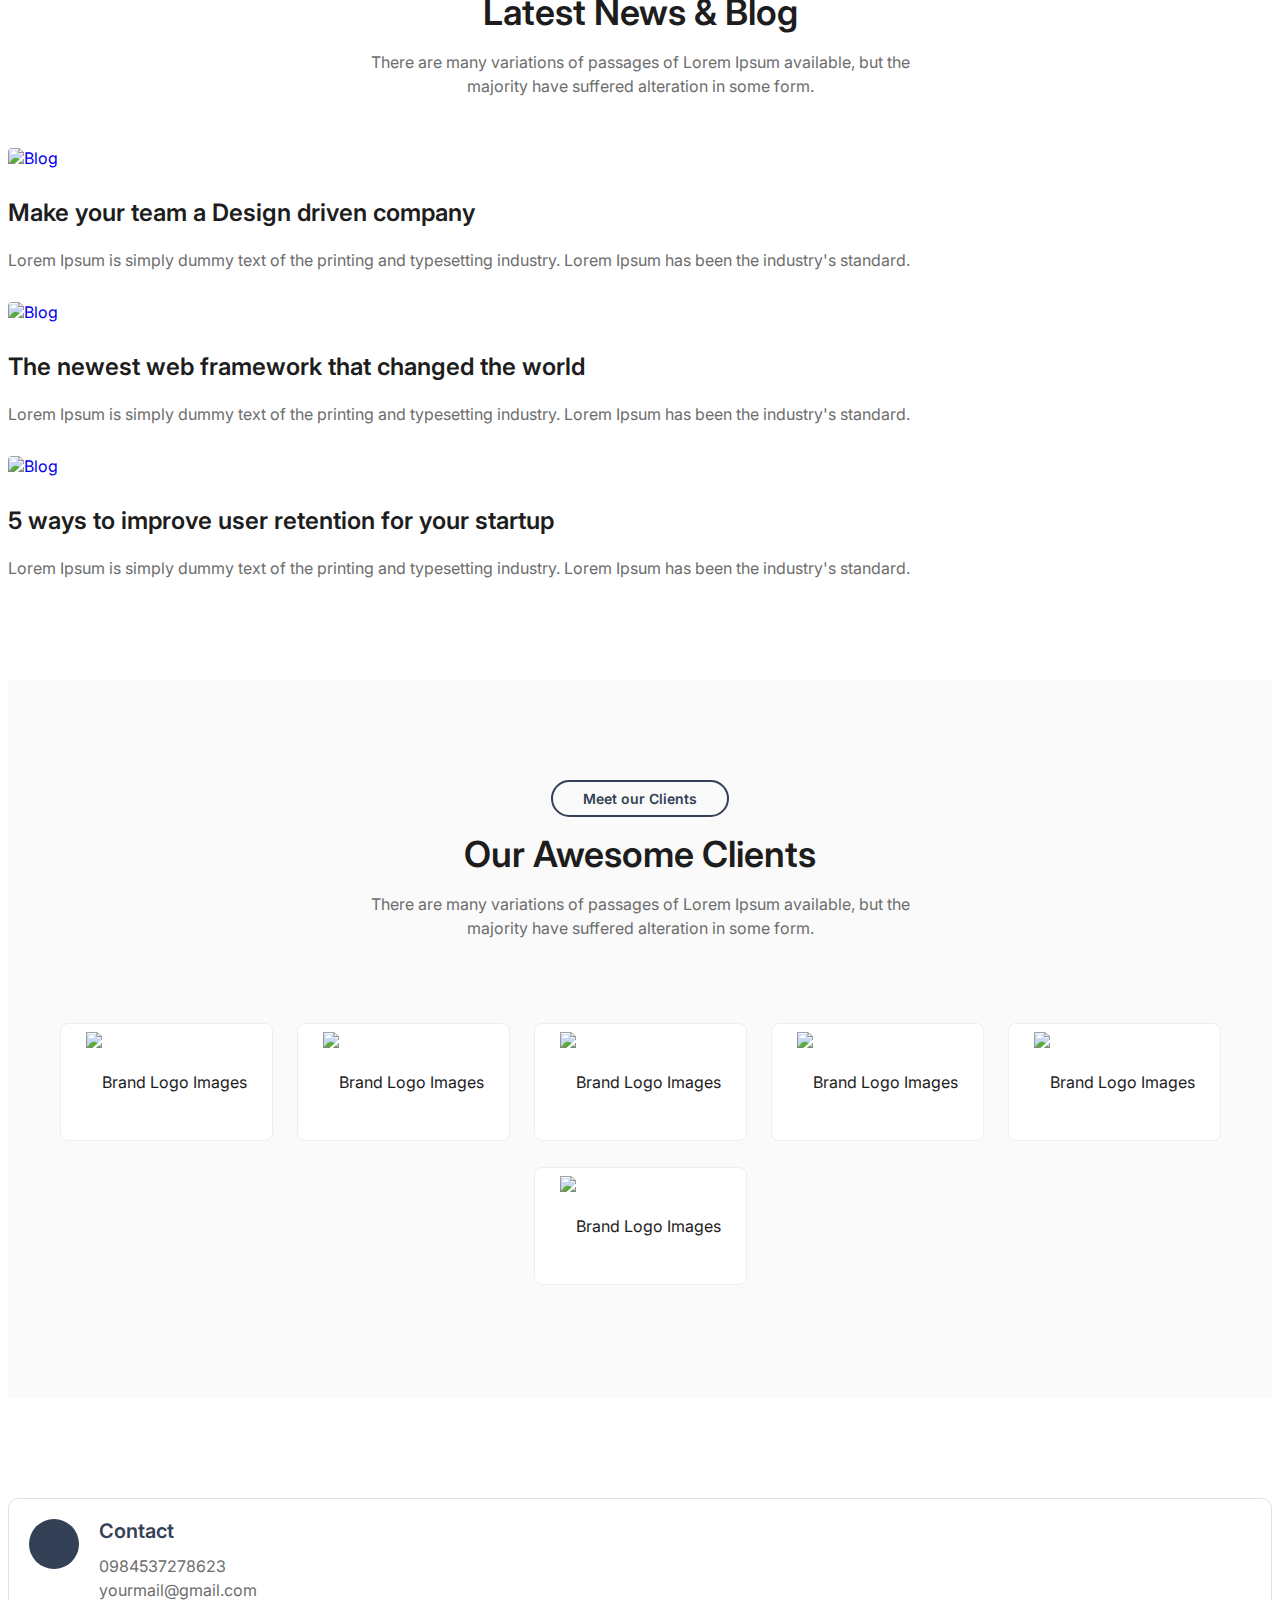
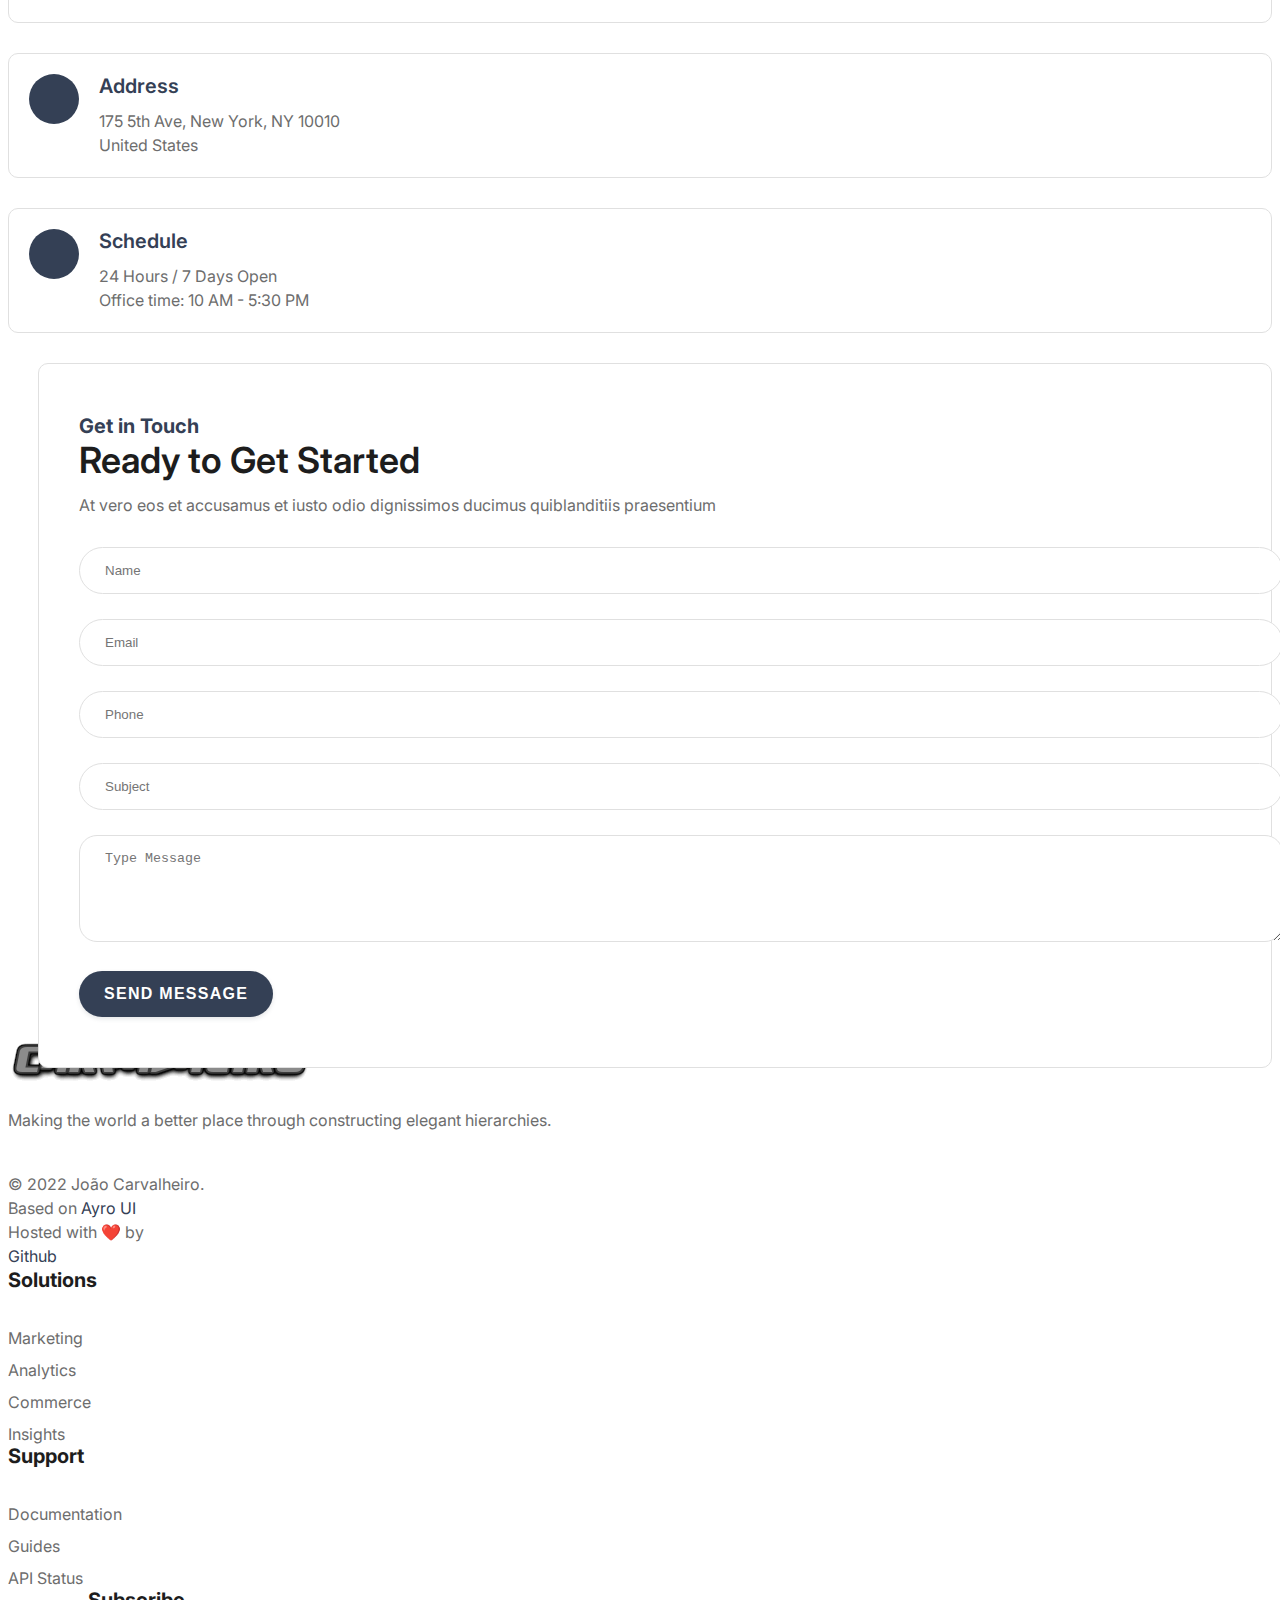
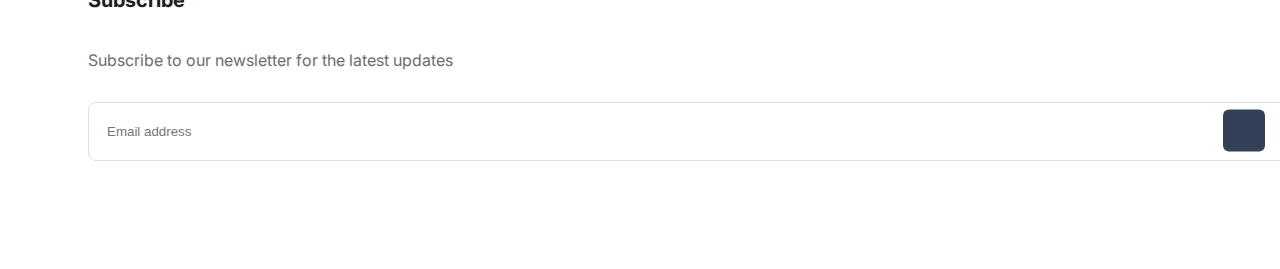
==== commit 9c278b6e: "Update index.html" ====
--- a/index.html
+++ b/index.html
@@ -234,21 +234,21 @@
         </div>
         <div class="col-lg-6 col-12">
           <div class="about-five-content">
-            <h6 class="small-title text-lg">OUR STORY</h6>
-            <h2 class="main-title fw-bold">Our team comes with the experience and knowledge</h2>
+            <h6 class="small-title text-lg">More Informations</h6>
+            <h2 class="main-title fw-bold">Just in case you want to know more... 😶</h2>
             <div class="about-five-tab">
               <nav>
                 <div class="nav nav-tabs" id="nav-tab" role="tablist">
-                  <button class="nav-link active" id="nav-who-tab" data-bs-toggle="tab" data-bs-target="#nav-who"
-                    type="button" role="tab" aria-controls="nav-who" aria-selected="true">Who We Are</button>
+                  <button class="nav-link active" id="nav-linux-tab" data-bs-toggle="tab" data-bs-target="#nav-linux"
+                    type="button" role="tab" aria-controls="nav-who" aria-selected="true">Linux ❤️</button>
                   <button class="nav-link" id="nav-vision-tab" data-bs-toggle="tab" data-bs-target="#nav-vision"
-                    type="button" role="tab" aria-controls="nav-vision" aria-selected="false">our Vision</button>
+                    type="button" role="tab" aria-controls="nav-vision" aria-selected="false">?</button>
                   <button class="nav-link" id="nav-history-tab" data-bs-toggle="tab" data-bs-target="#nav-history"
-                    type="button" role="tab" aria-controls="nav-history" aria-selected="false">our History</button>
+                    type="button" role="tab" aria-controls="nav-history" aria-selected="false">?</button>
                 </div>
               </nav>
               <div class="tab-content" id="nav-tabContent">
-                <div class="tab-pane fade show active" id="nav-who" role="tabpanel" aria-labelledby="nav-who-tab">
+                <div class="tab-pane fade show active" id="nav-linux" role="tabpanel" aria-labelledby="nav-linux-tab">
                   <p>It is a long established fact that a reader will be distracted by the readable content of a page
                     when
                     looking at its layout. The point of using Lorem Ipsum is that it has a more-or-less normal
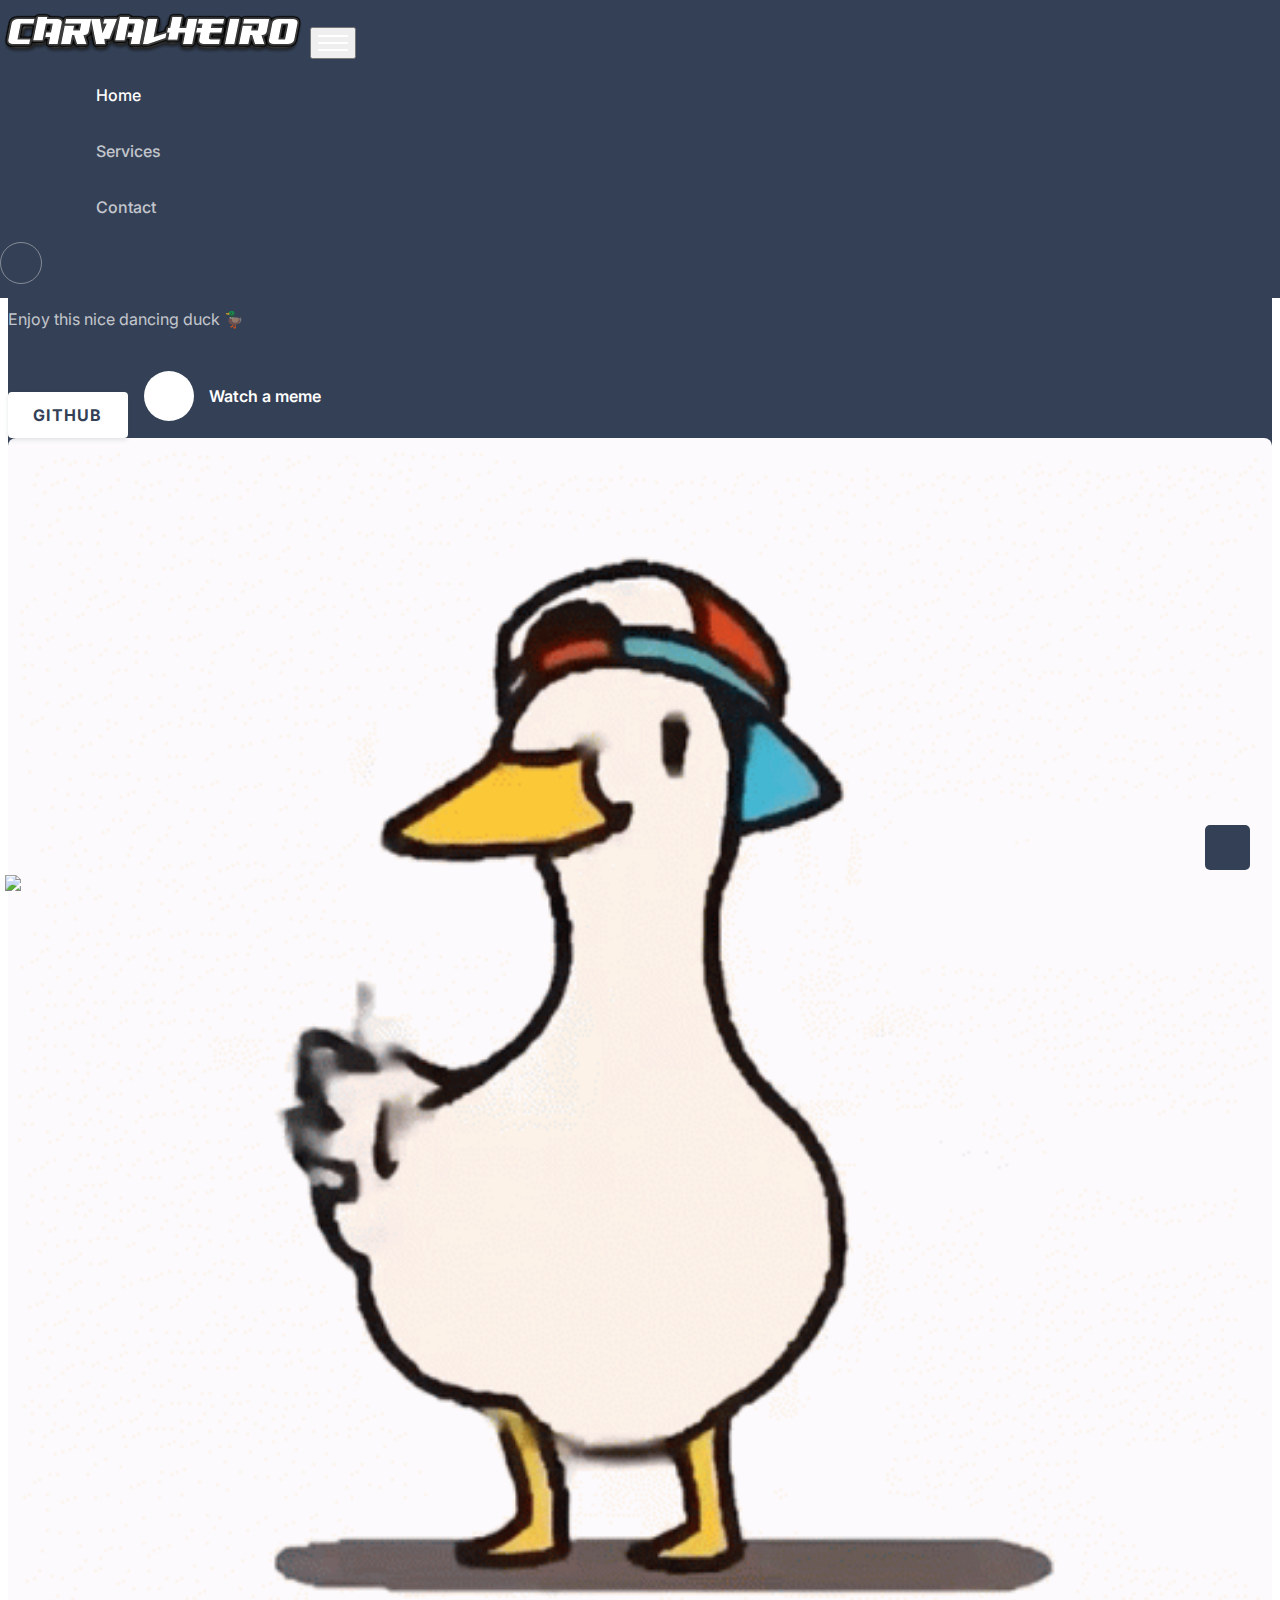
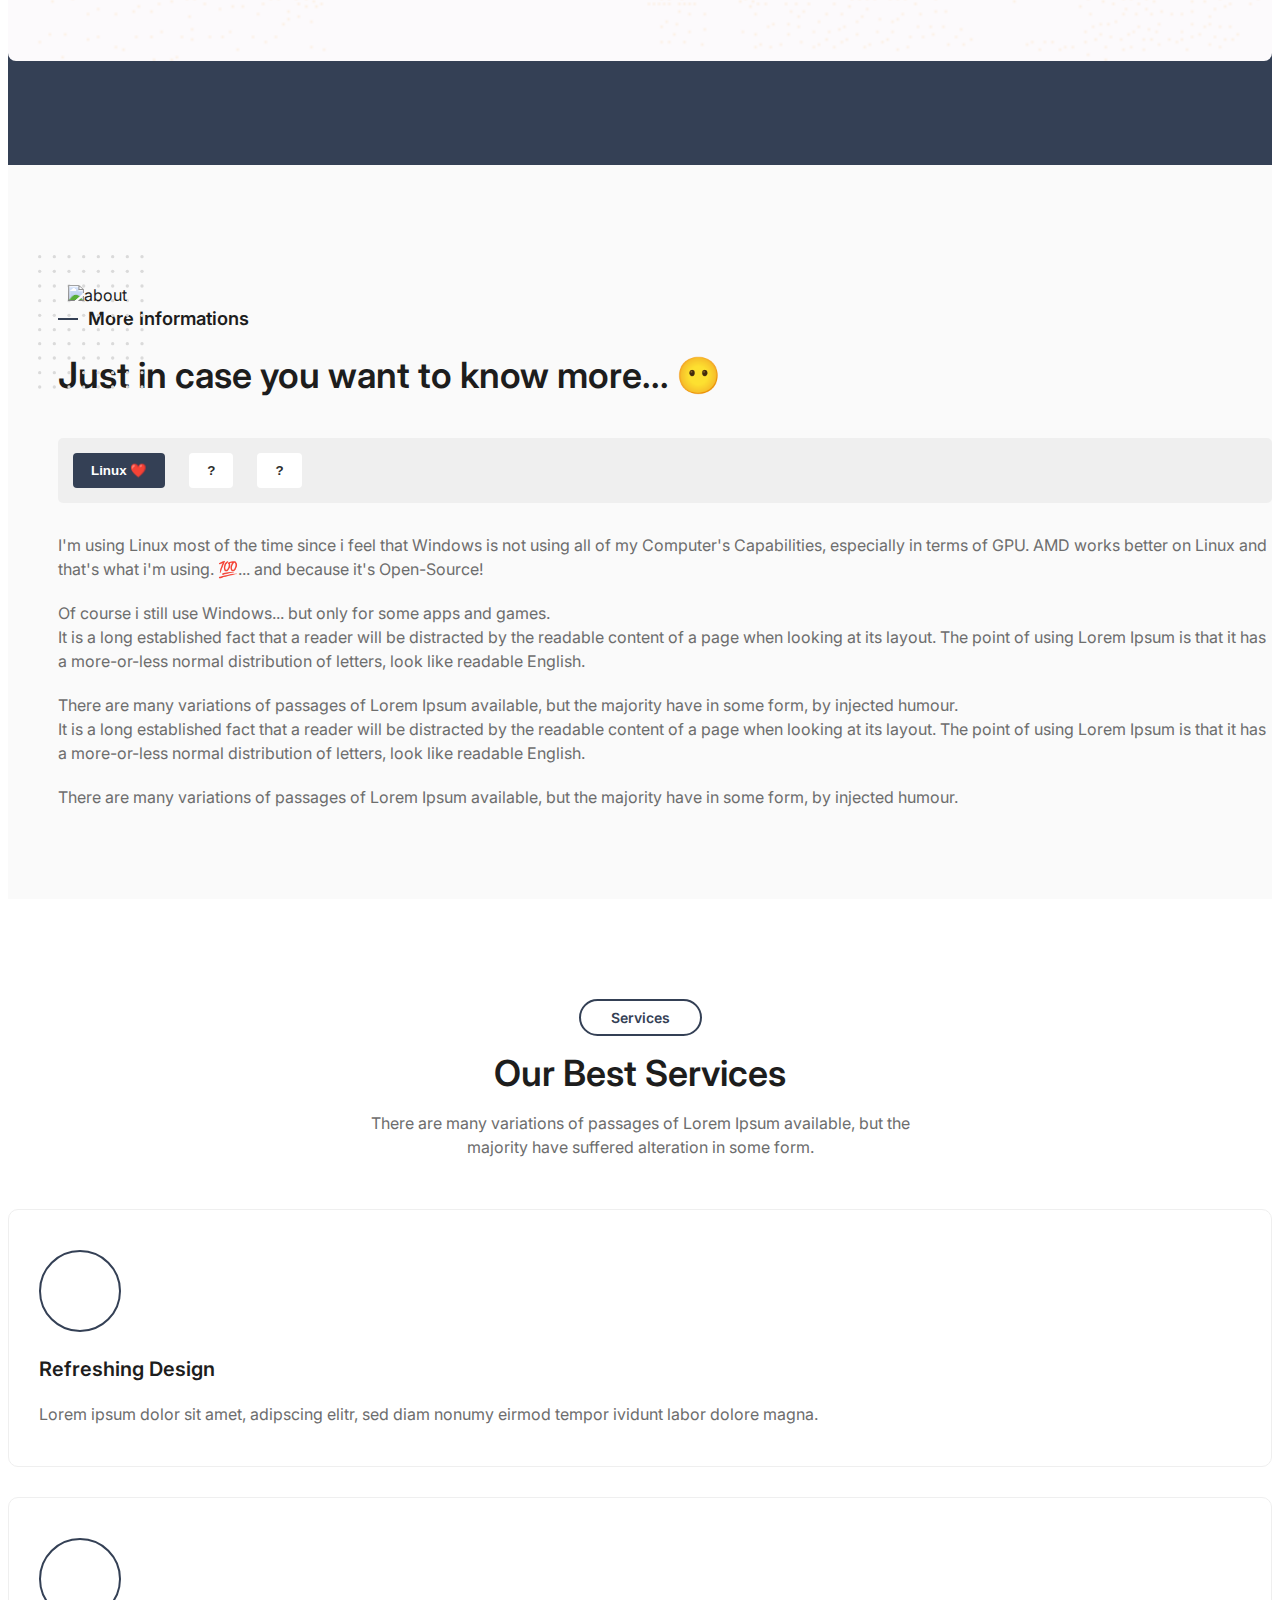
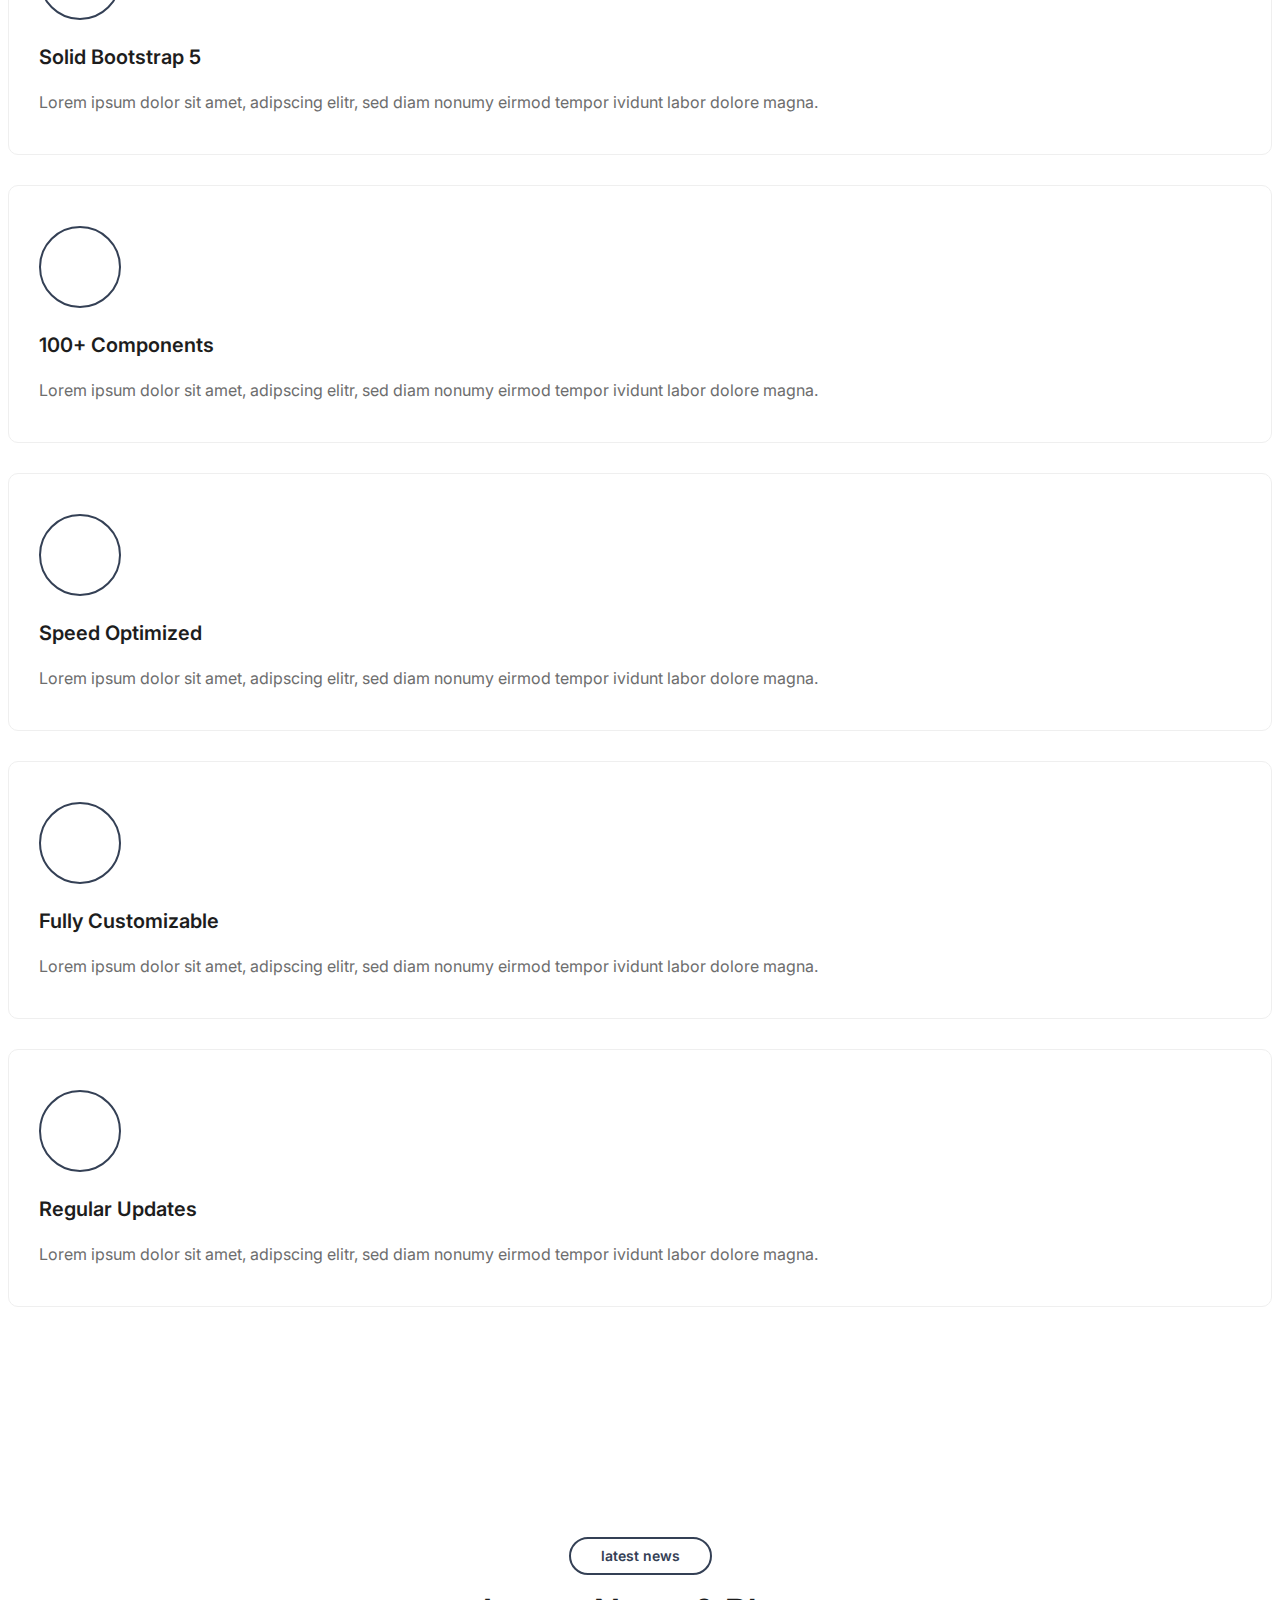
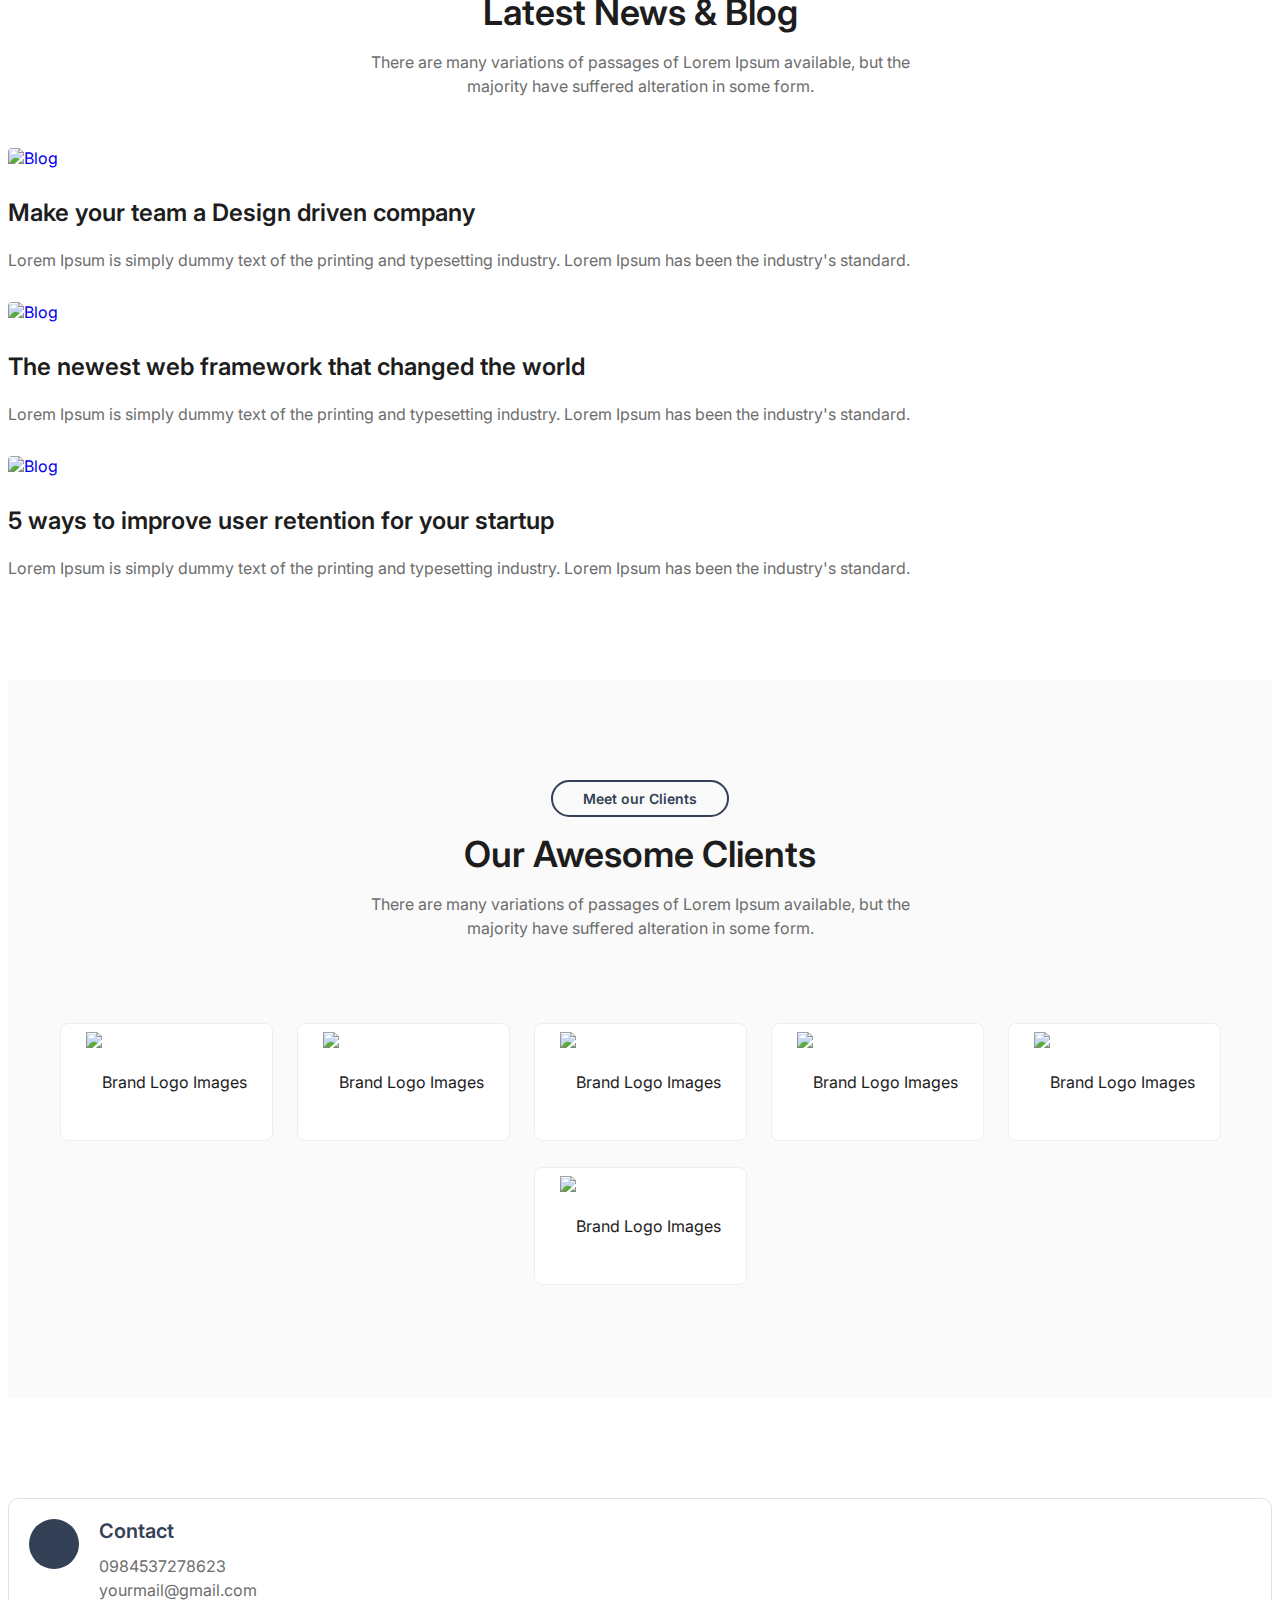
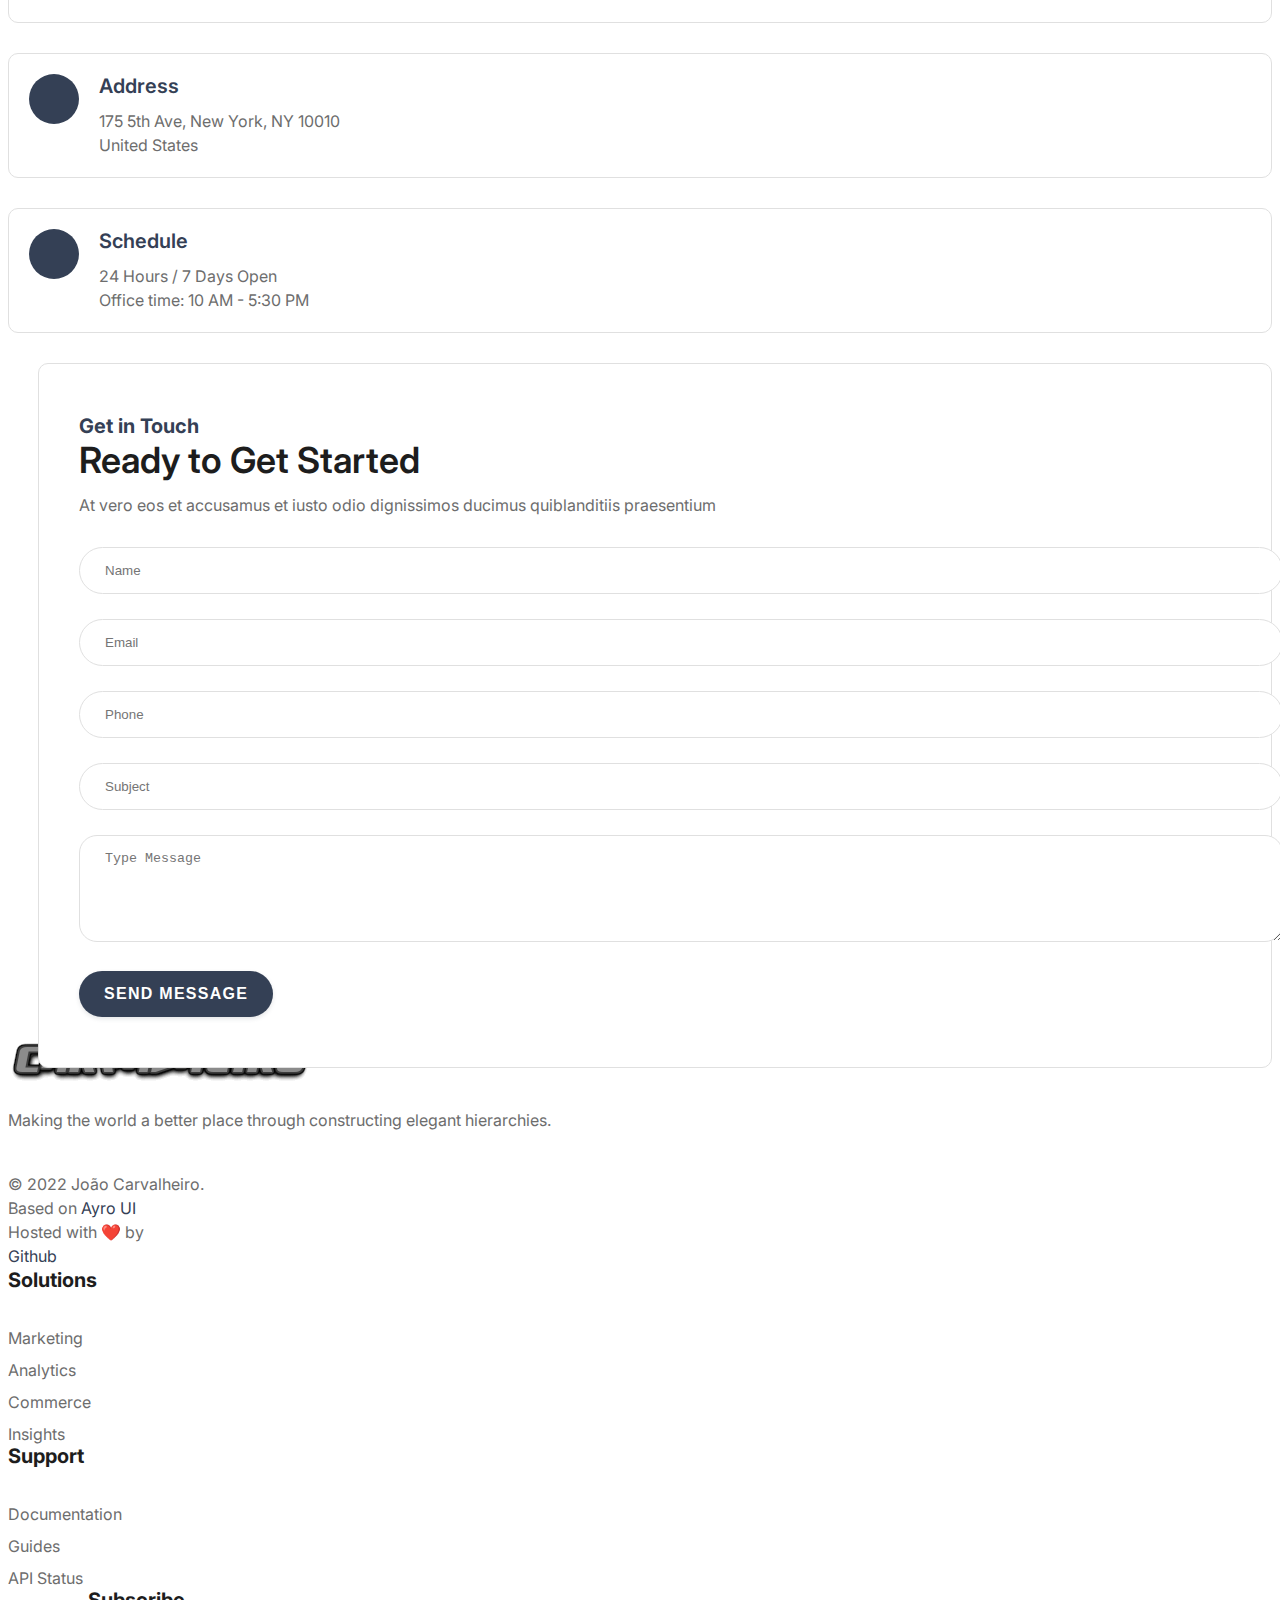
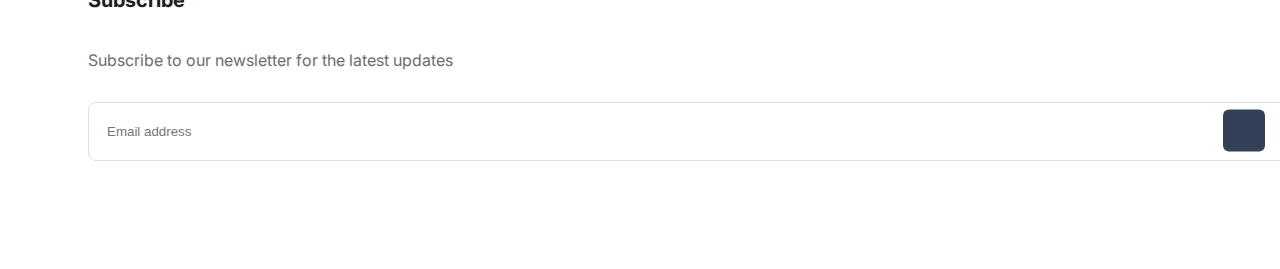
==== commit 943a9e25: "Update index.html" ====
--- a/index.html
+++ b/index.html
@@ -249,13 +249,9 @@
               </nav>
               <div class="tab-content" id="nav-tabContent">
                 <div class="tab-pane fade show active" id="nav-linux" role="tabpanel" aria-labelledby="nav-linux-tab">
-                  <p>It is a long established fact that a reader will be distracted by the readable content of a page
-                    when
-                    looking at its layout. The point of using Lorem Ipsum is that it has a more-or-less normal
-                    distribution of letters, look like readable English.</p>
-                  <p>There are many variations of passages of Lorem Ipsum available, but the majority have in some
-                    form,
-                    by injected humour.</p>
+                  <p>I'm using Linux most of the time since i feel that Windows is not using all of my Computer's Capabilities, especially in terms
+                  of GPU. AMD works better on Linux and that's what i'm using. 💯... and because it's Open-Source!</p>
+                  <p>Of course i still use Windows... but only for some apps and games. </p>
                 </div>
                 <div class="tab-pane fade" id="nav-vision" role="tabpanel" aria-labelledby="nav-vision-tab">
                   <p>It is a long established fact that a reader will be distracted by the readable content of a page
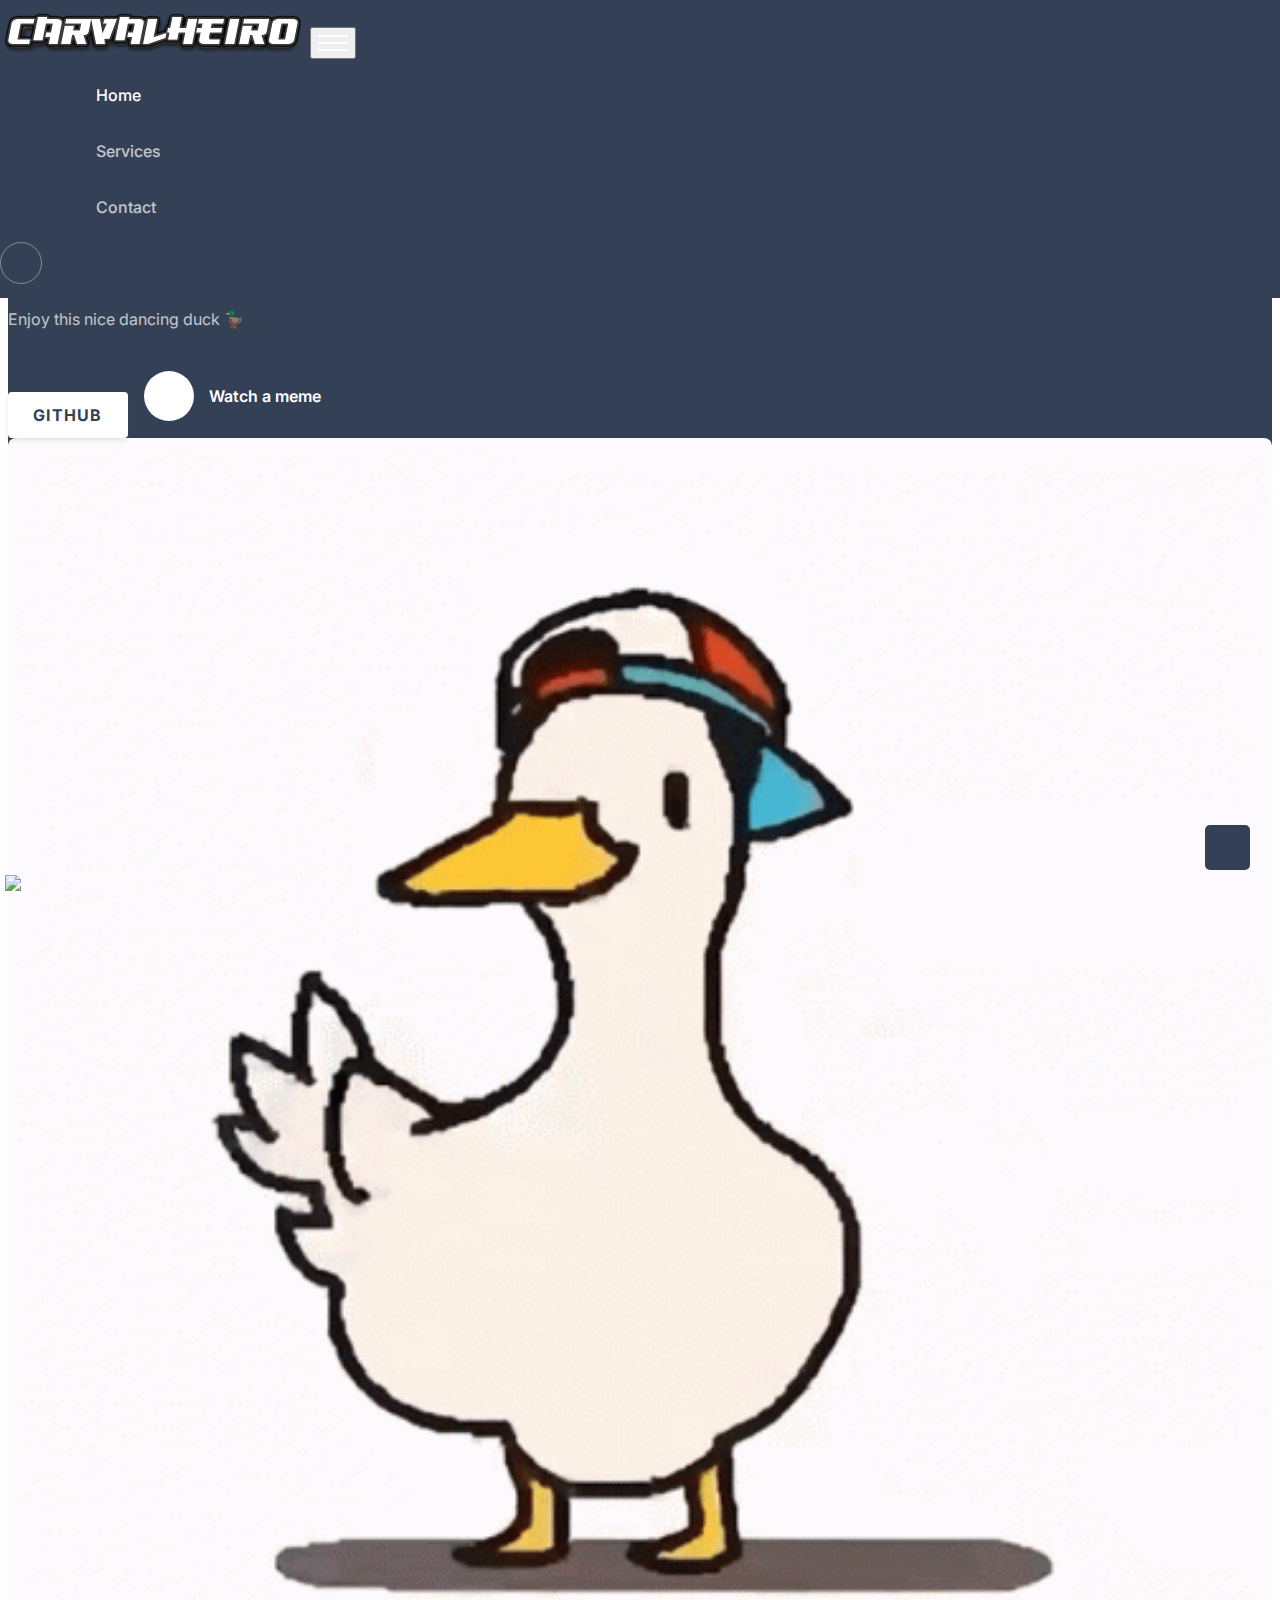
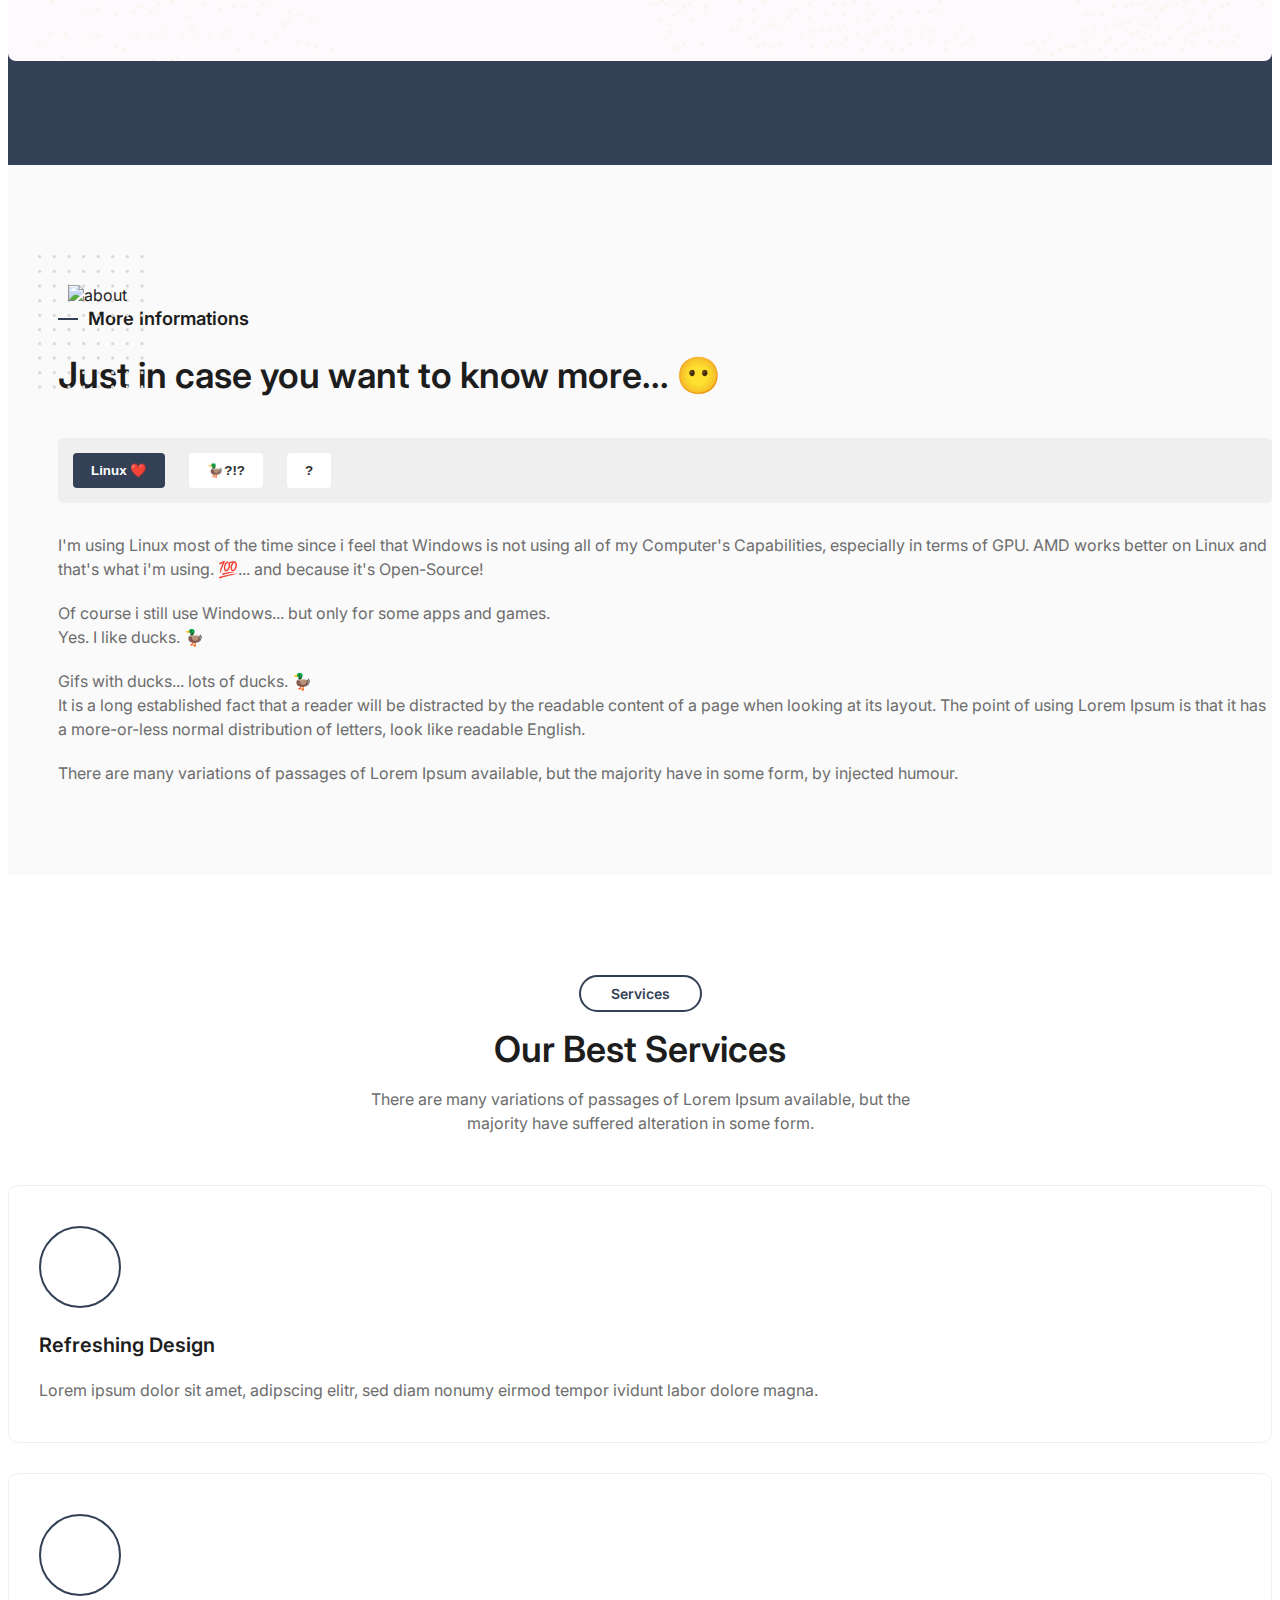
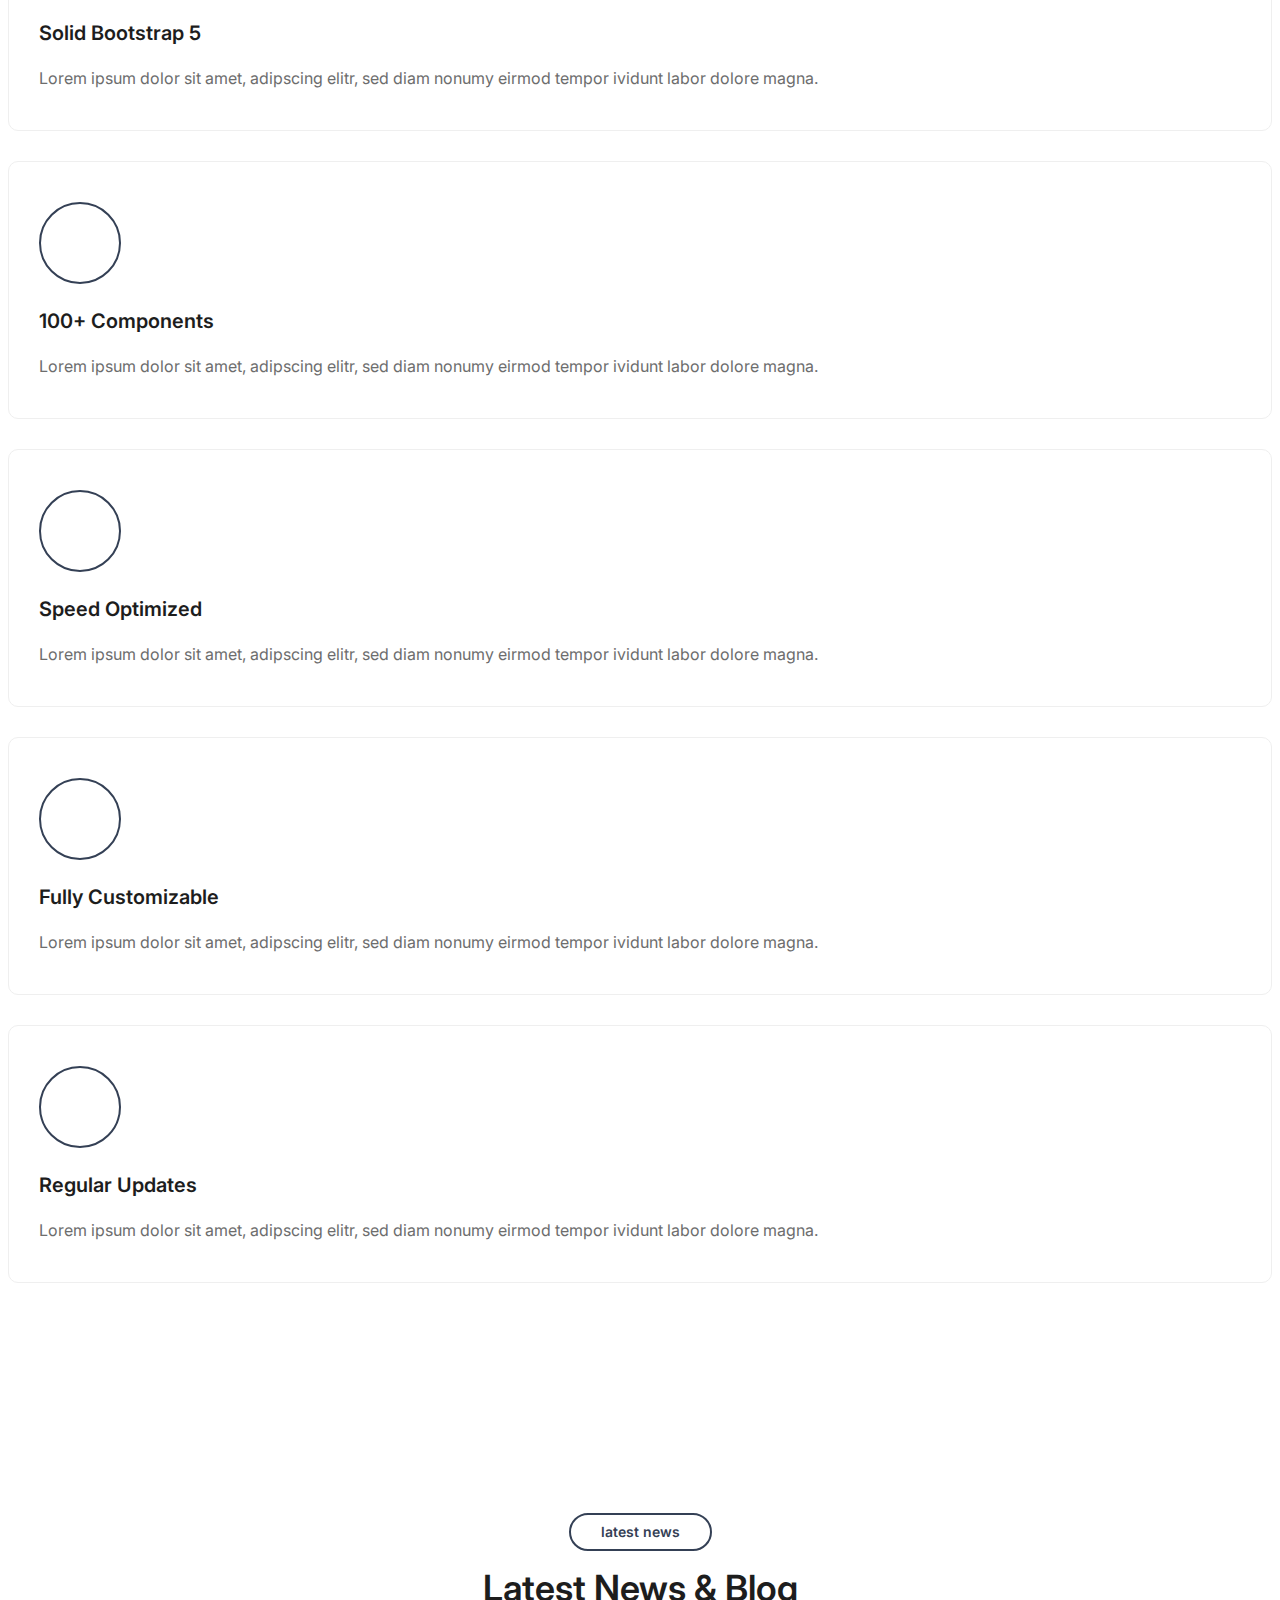
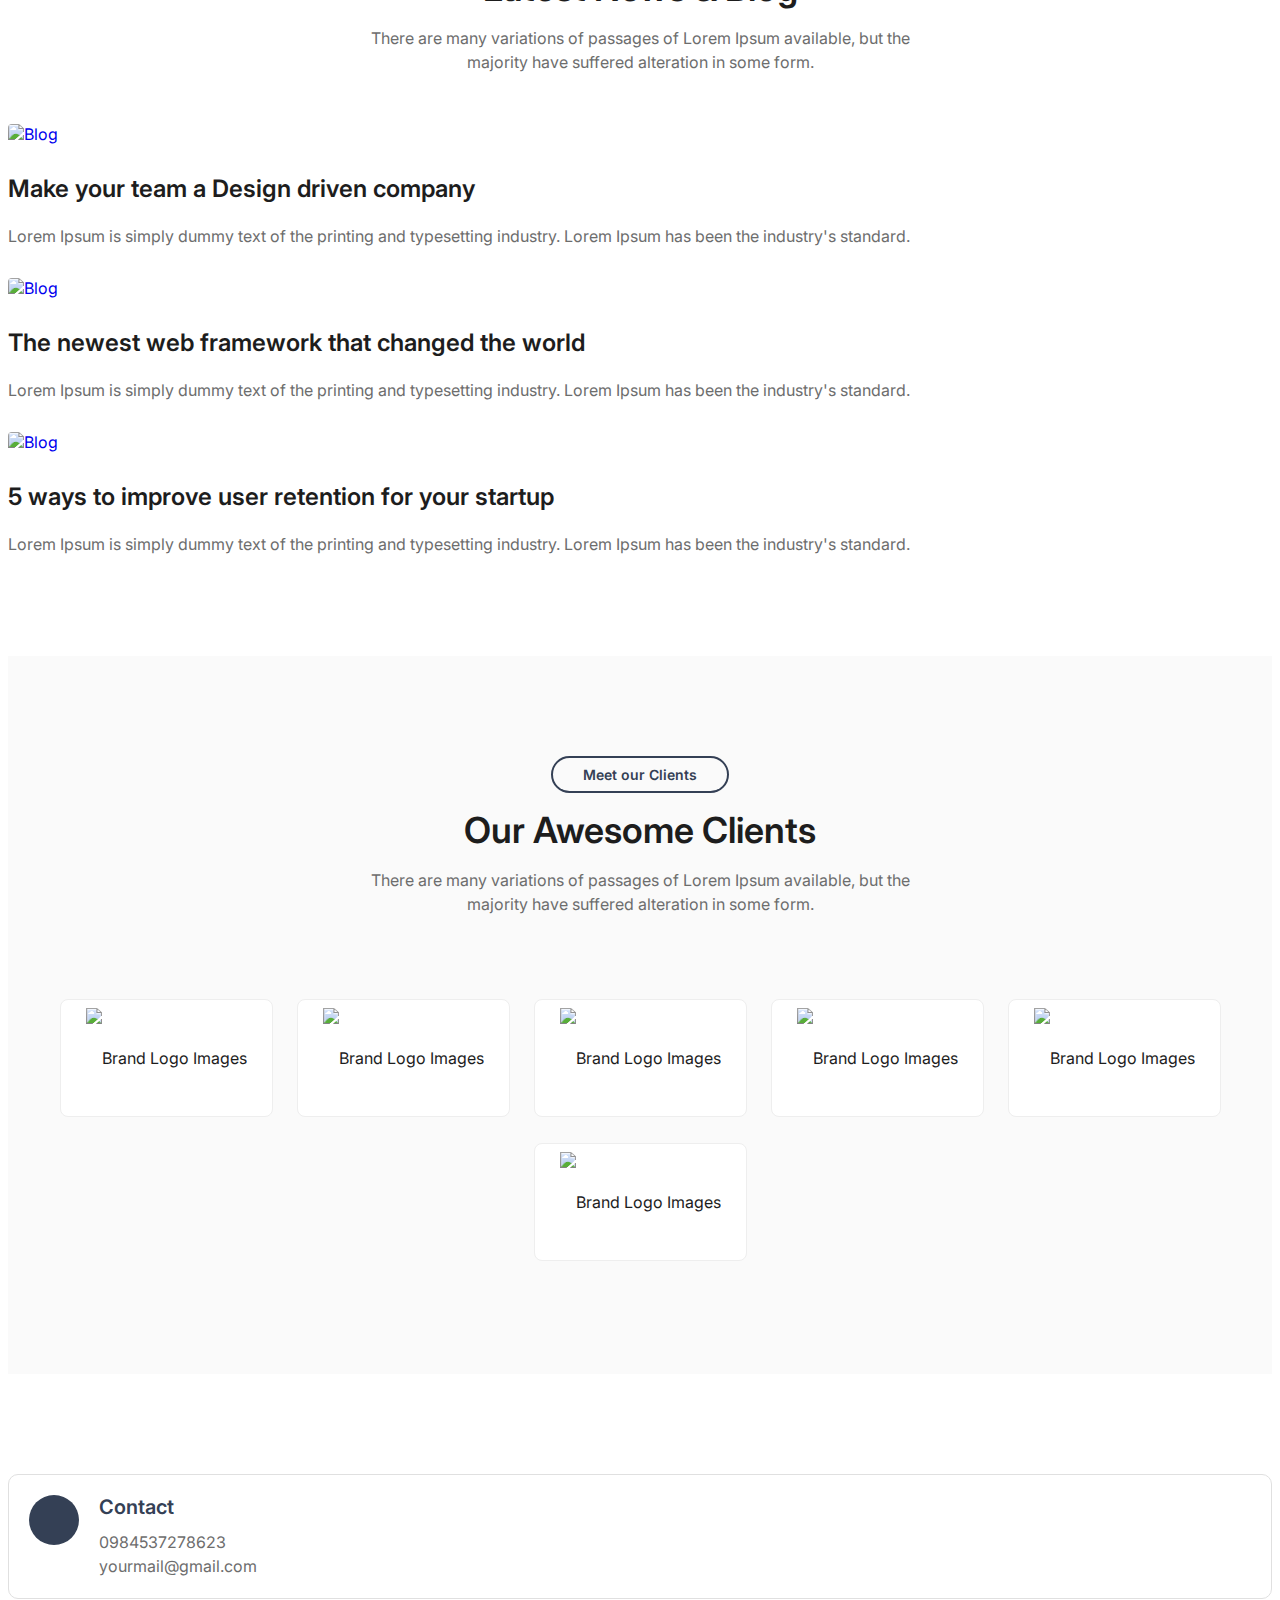
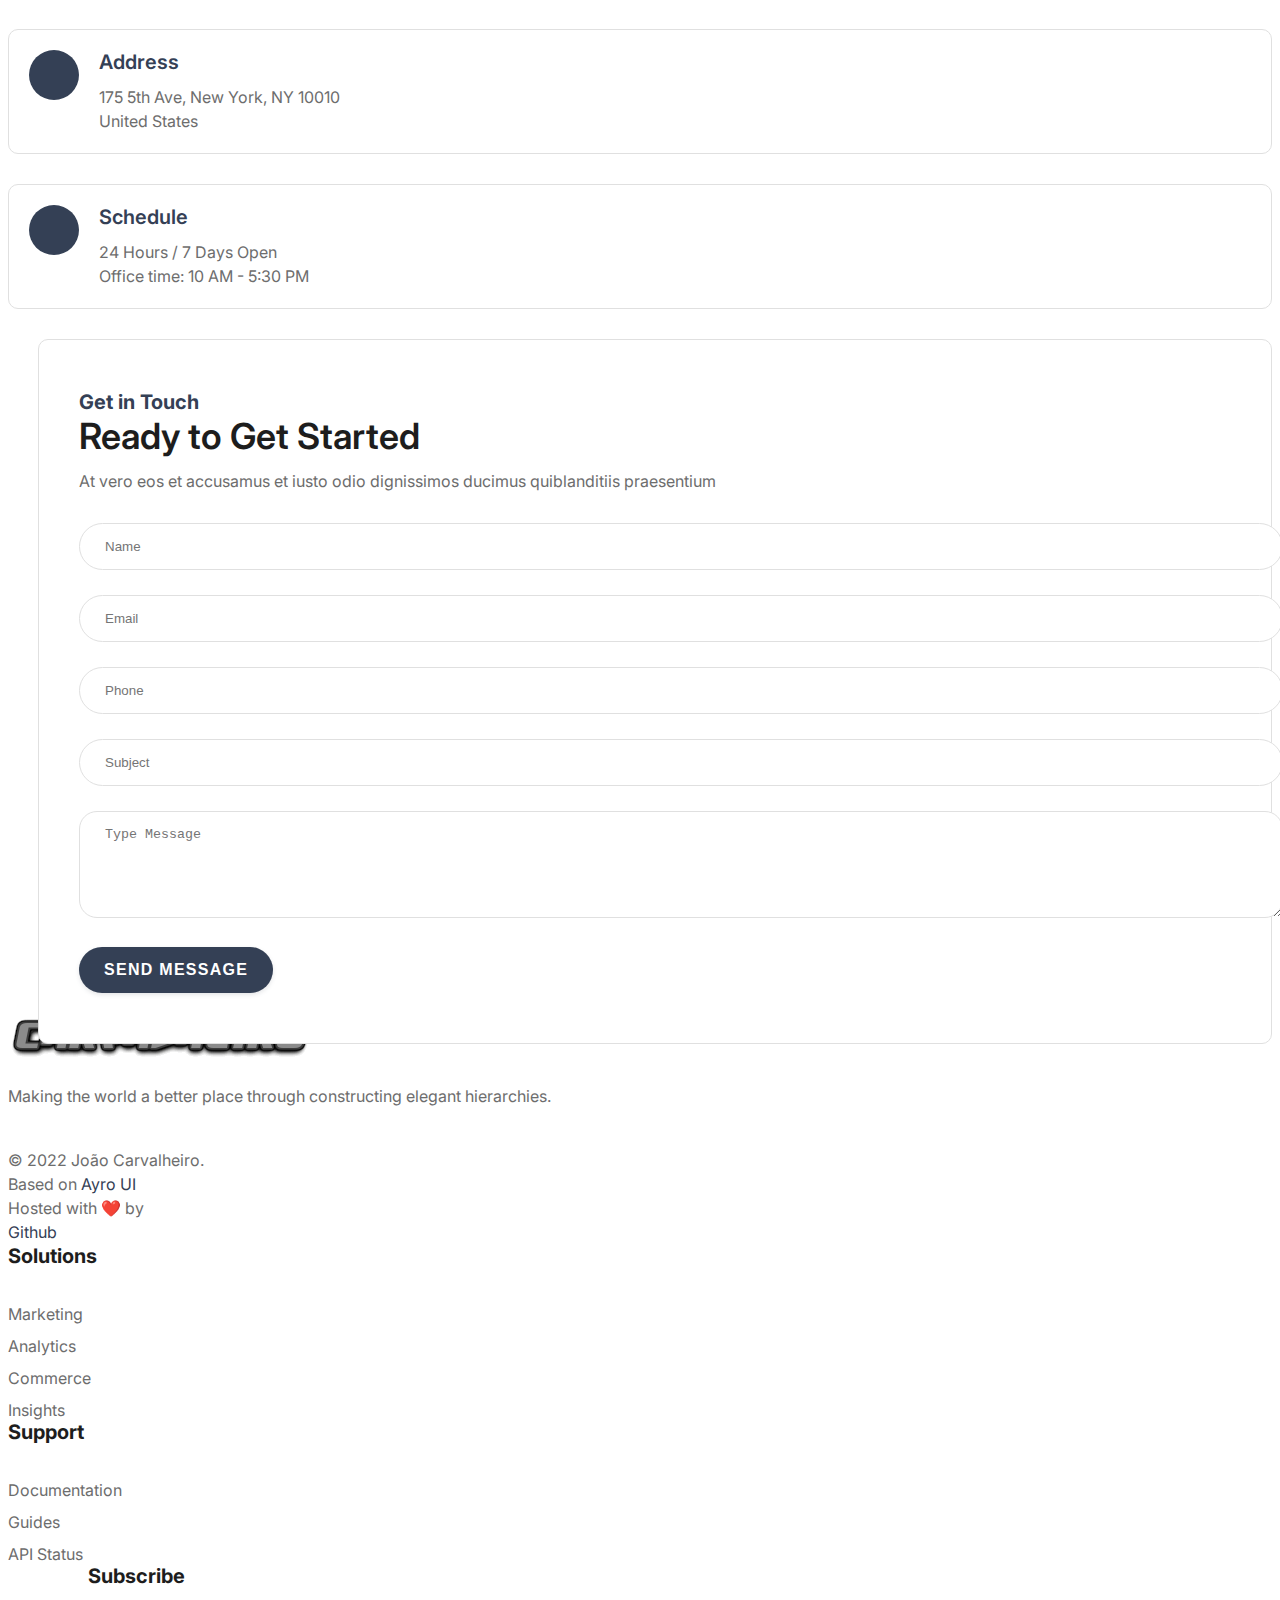
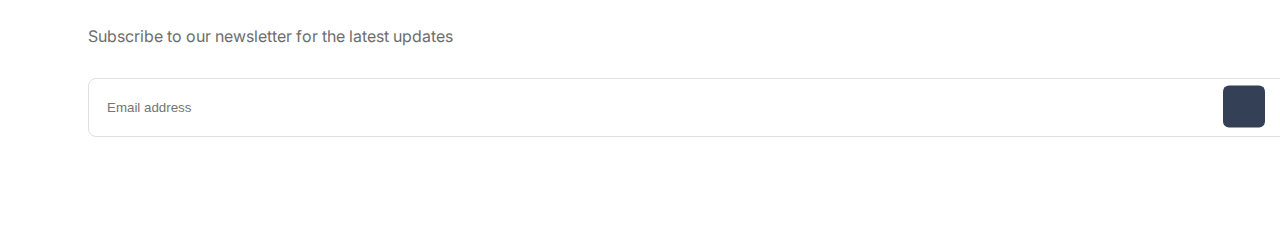
==== commit 3614fb93: "Update index.html" ====
--- a/index.html
+++ b/index.html
@@ -229,7 +229,7 @@
               <circle cx="60.333" cy="132" r="1.66667" fill="#DADADA" />
               <circle cx="104" cy="132" r="1.66667" fill="#DADADA" />
             </svg>
-            <img src="assets/images/about/about-img1.jpg" alt="about" />
+            <img src="assets/images/about/about-img1.gif" alt="about" />
           </div>
         </div>
         <div class="col-lg-6 col-12">
@@ -240,9 +240,9 @@
               <nav>
                 <div class="nav nav-tabs" id="nav-tab" role="tablist">
                   <button class="nav-link active" id="nav-linux-tab" data-bs-toggle="tab" data-bs-target="#nav-linux"
-                    type="button" role="tab" aria-controls="nav-who" aria-selected="true">Linux ❤️</button>
-                  <button class="nav-link" id="nav-vision-tab" data-bs-toggle="tab" data-bs-target="#nav-vision"
-                    type="button" role="tab" aria-controls="nav-vision" aria-selected="false">?</button>
+                    type="button" role="tab" aria-controls="nav-linux" aria-selected="true">Linux ❤️</button>
+                  <button class="nav-link" id="nav-ducks-tab" data-bs-toggle="tab" data-bs-target="#nav-ducks"
+                    type="button" role="tab" aria-controls="nav-ducks" aria-selected="false">🦆?!?</button>
                   <button class="nav-link" id="nav-history-tab" data-bs-toggle="tab" data-bs-target="#nav-history"
                     type="button" role="tab" aria-controls="nav-history" aria-selected="false">?</button>
                 </div>
@@ -253,14 +253,9 @@
                   of GPU. AMD works better on Linux and that's what i'm using. 💯... and because it's Open-Source!</p>
                   <p>Of course i still use Windows... but only for some apps and games. </p>
                 </div>
-                <div class="tab-pane fade" id="nav-vision" role="tabpanel" aria-labelledby="nav-vision-tab">
-                  <p>It is a long established fact that a reader will be distracted by the readable content of a page
-                    when
-                    looking at its layout. The point of using Lorem Ipsum is that it has a more-or-less normal
-                    distribution of letters, look like readable English.</p>
-                  <p>There are many variations of passages of Lorem Ipsum available, but the majority have in some
-                    form,
-                    by injected humour.</p>
+                <div class="tab-pane fade" id="nav-ducks" role="tabpanel" aria-labelledby="nav-ducks-tab">
+                  <p>Yes. I like ducks. 🦆</p>
+                  <p>Gifs with ducks... lots of ducks. 🦆</p>
                 </div>
                 <div class="tab-pane fade" id="nav-history" role="tabpanel" aria-labelledby="nav-history-tab">
                   <p>It is a long established fact that a reader will be distracted by the readable content of a page
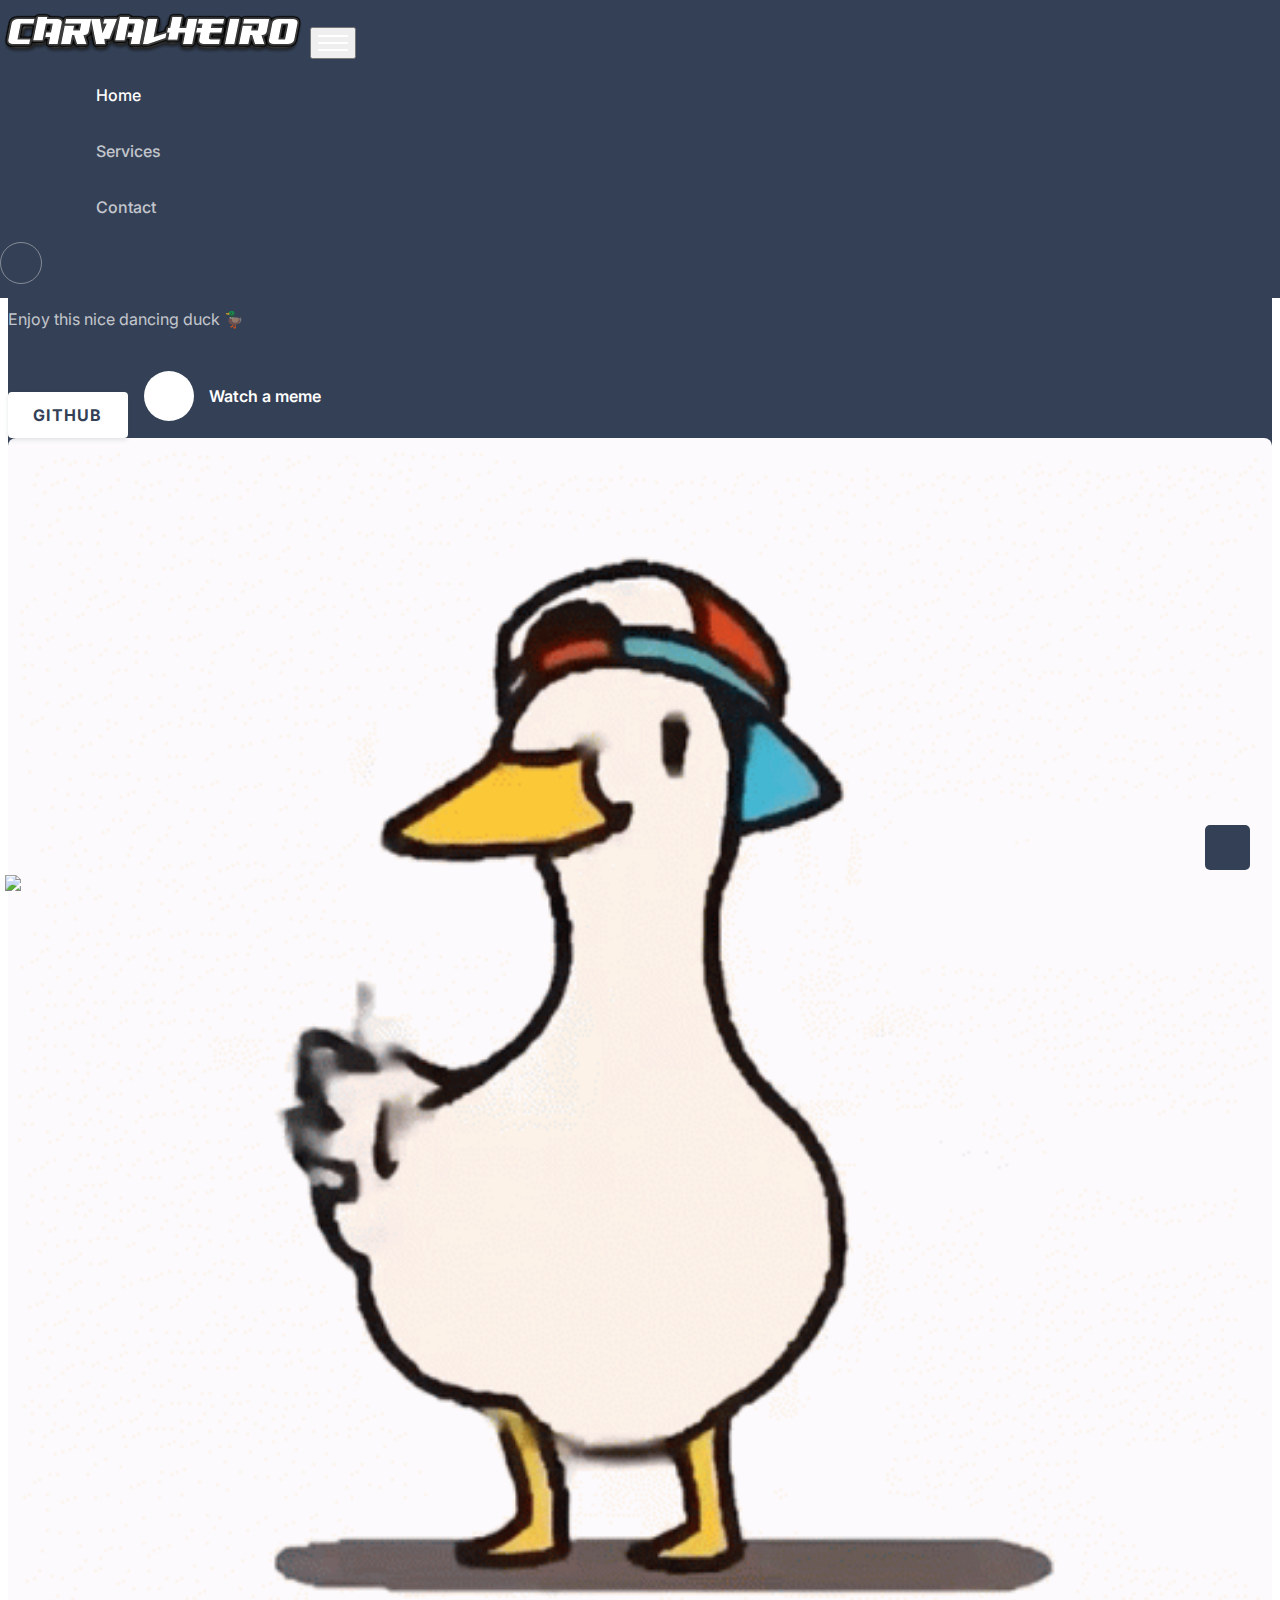
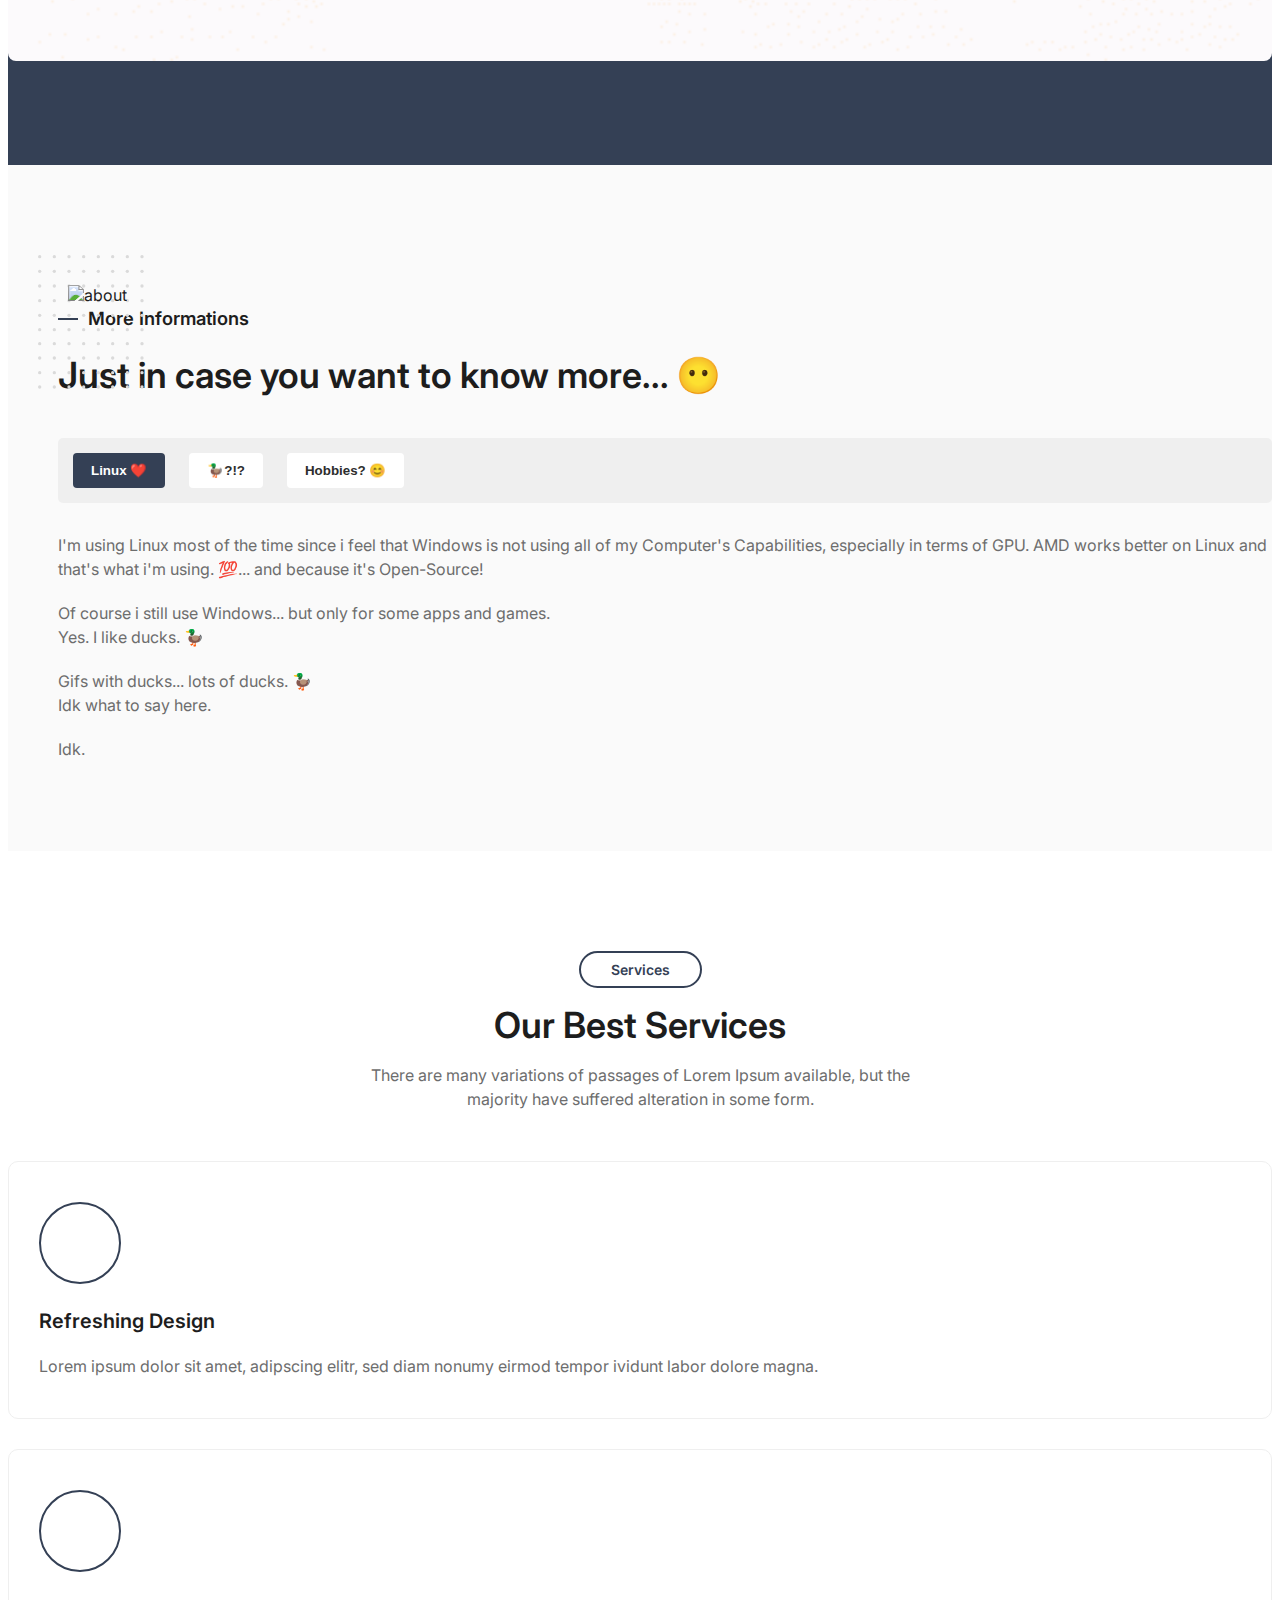
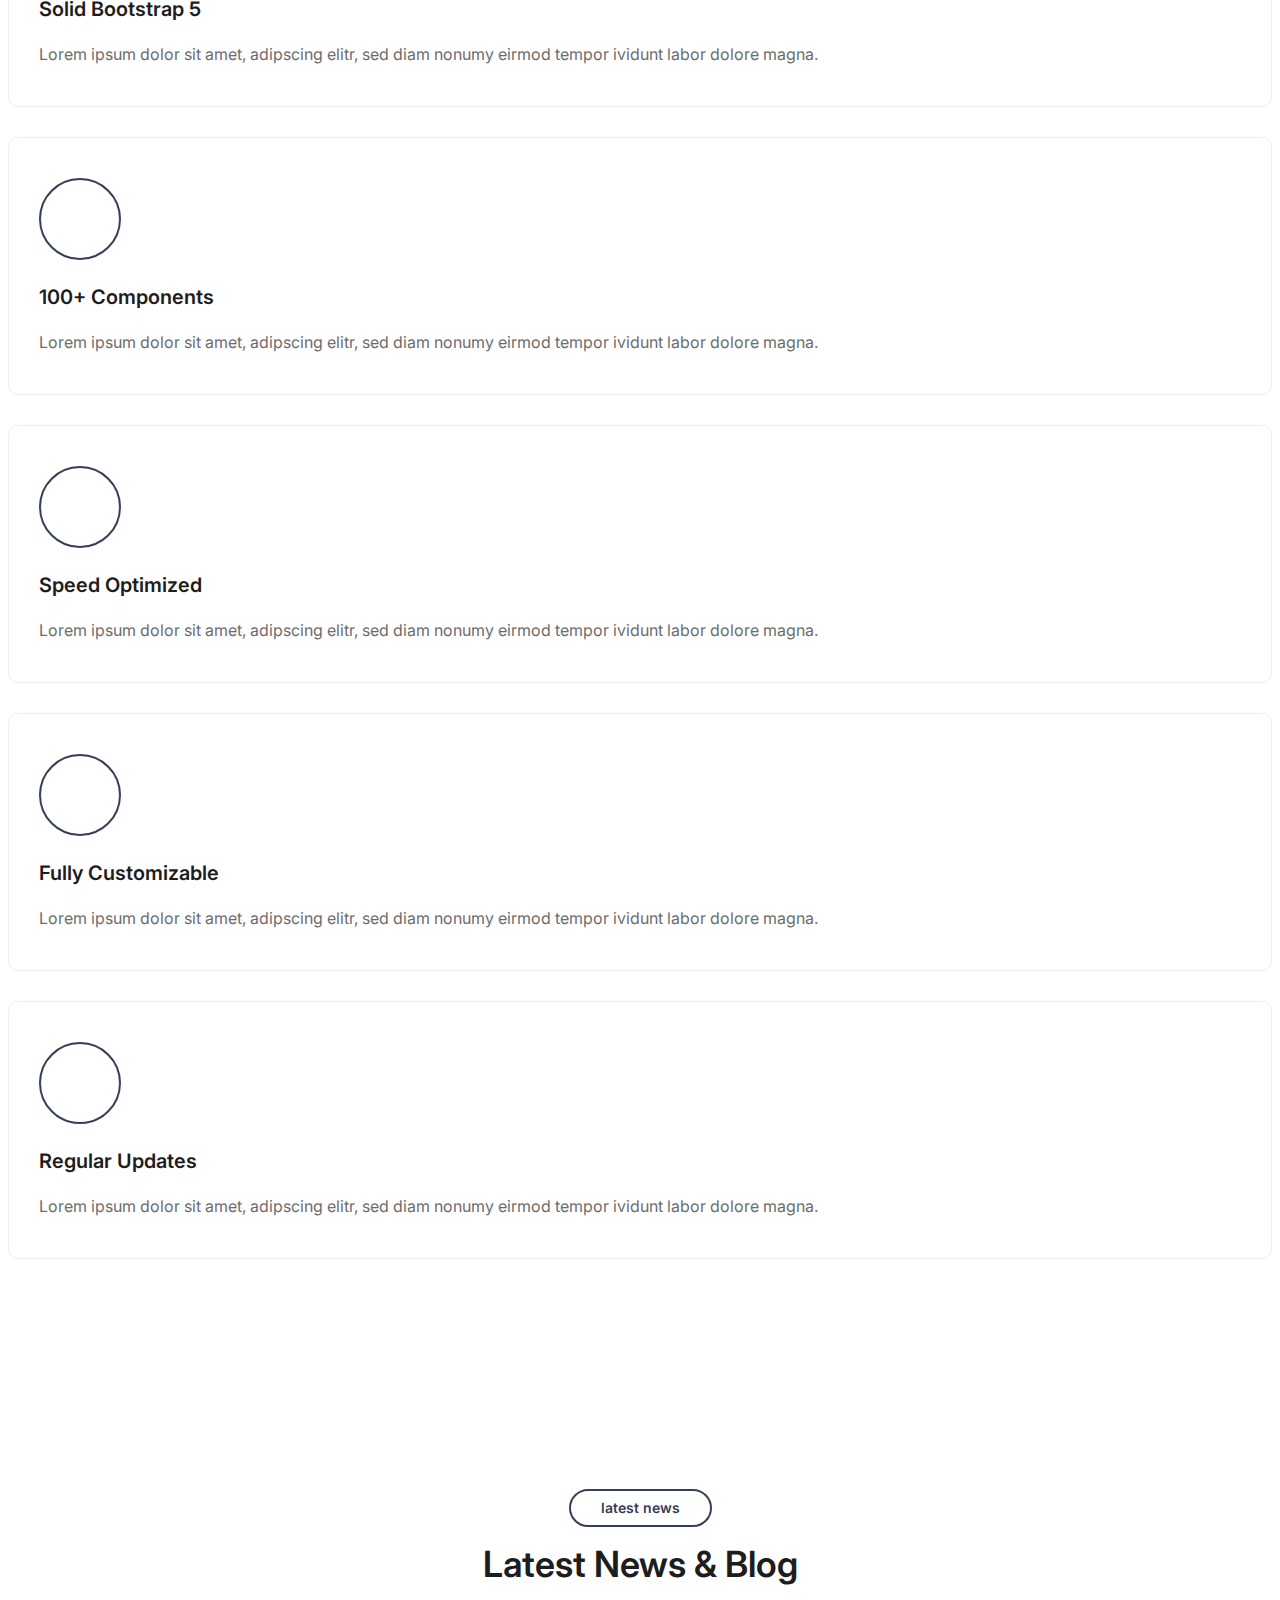
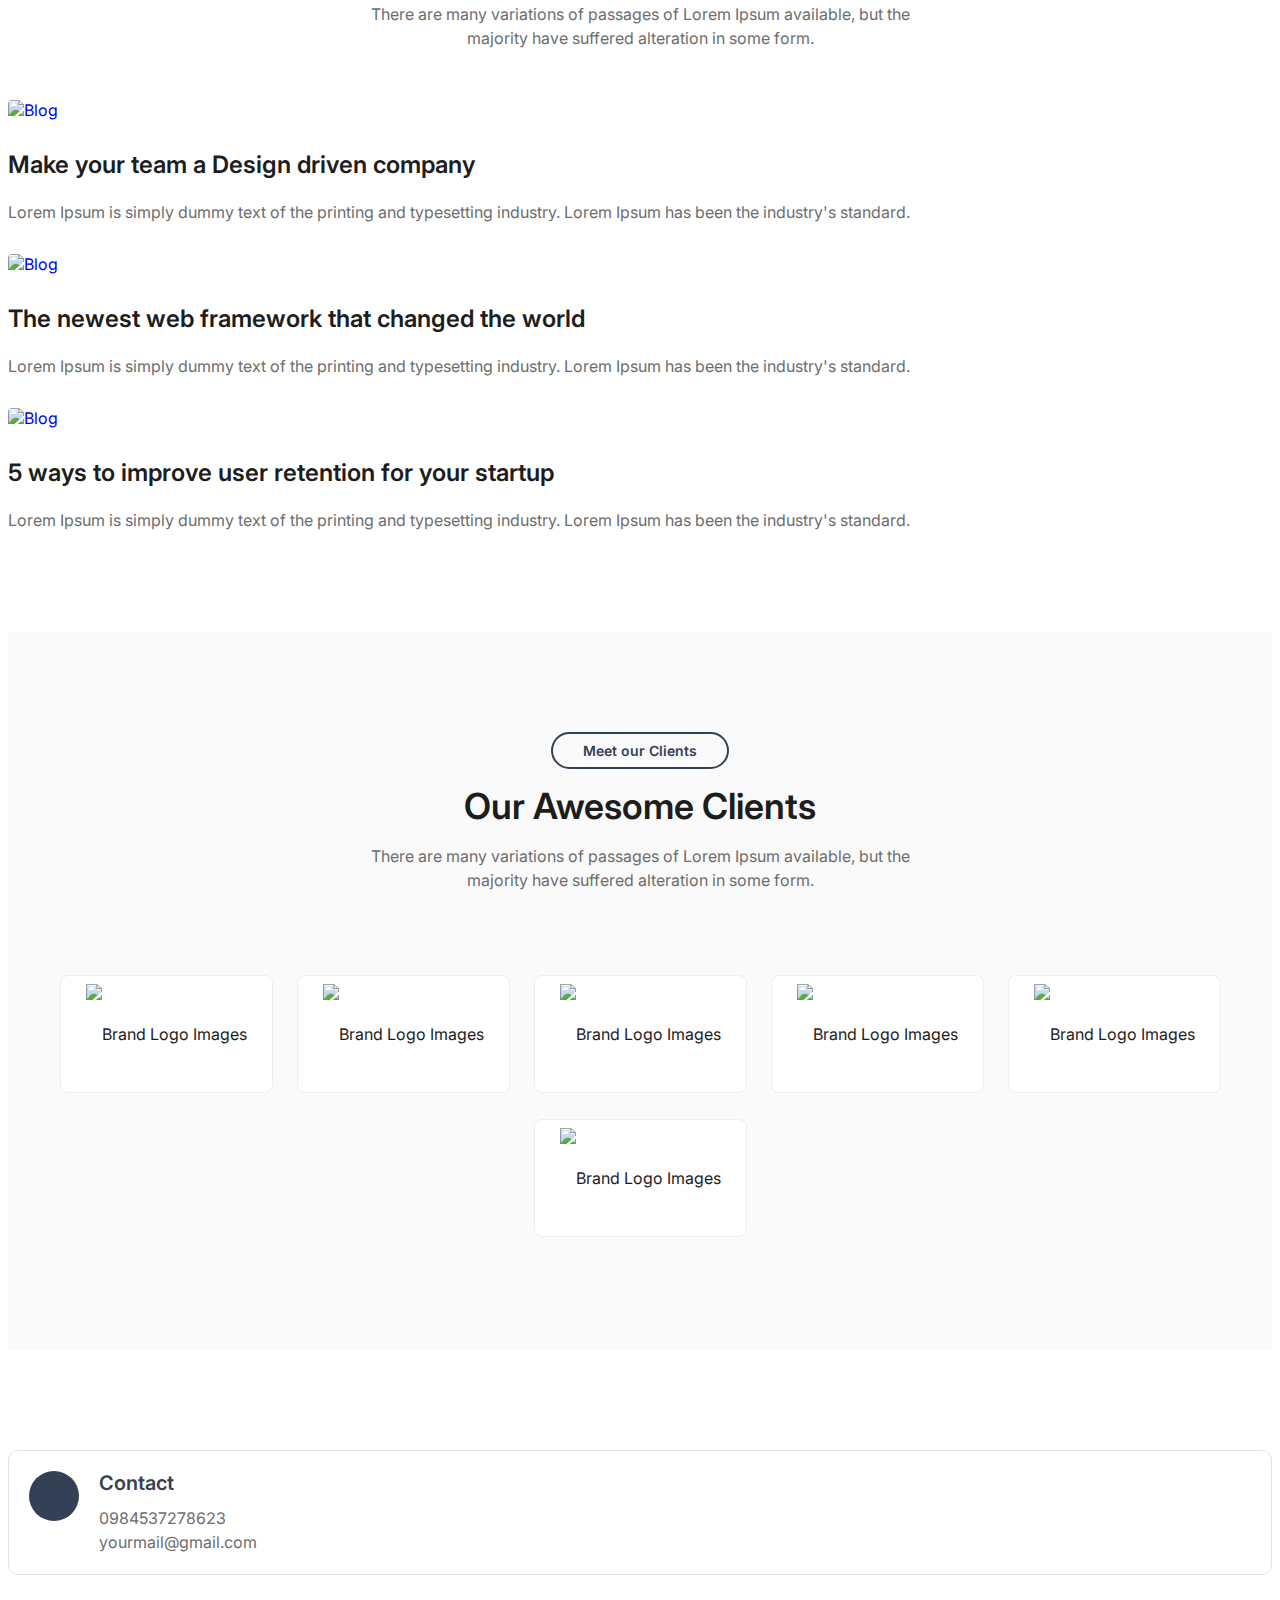
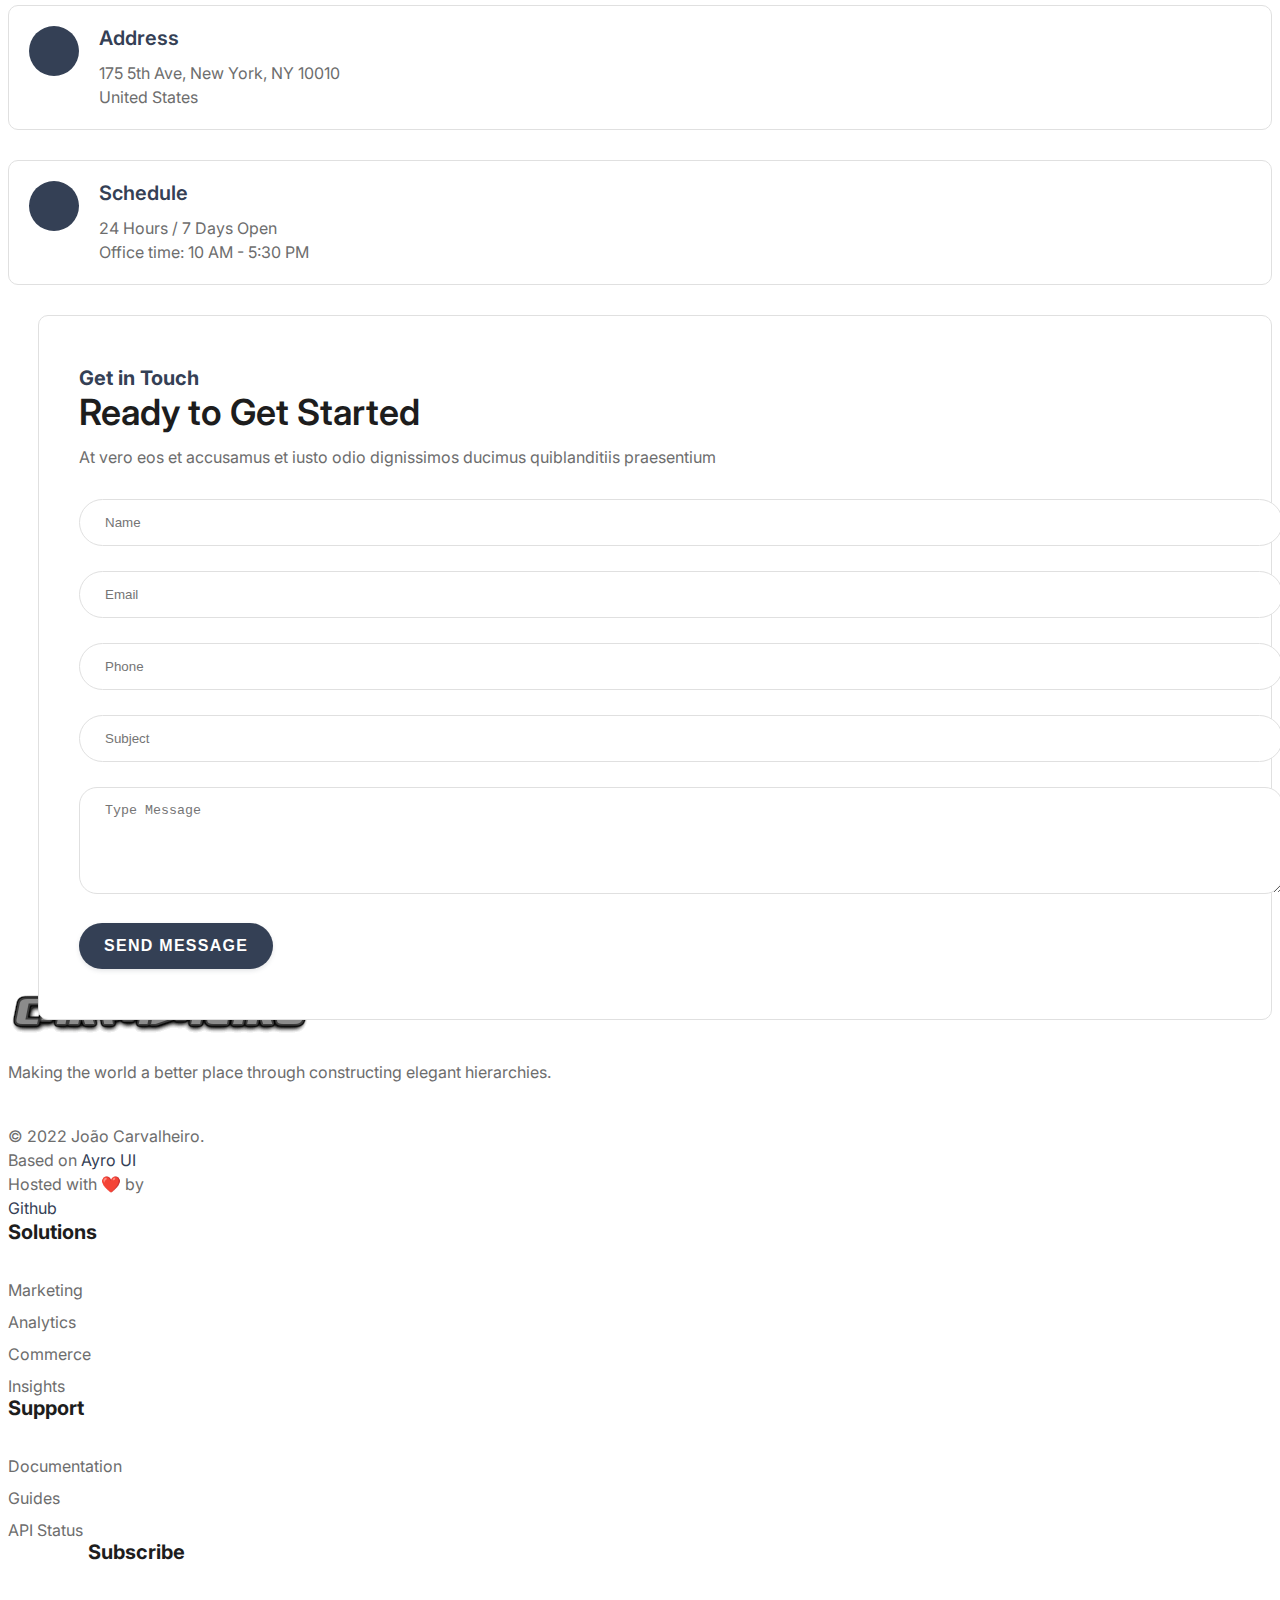
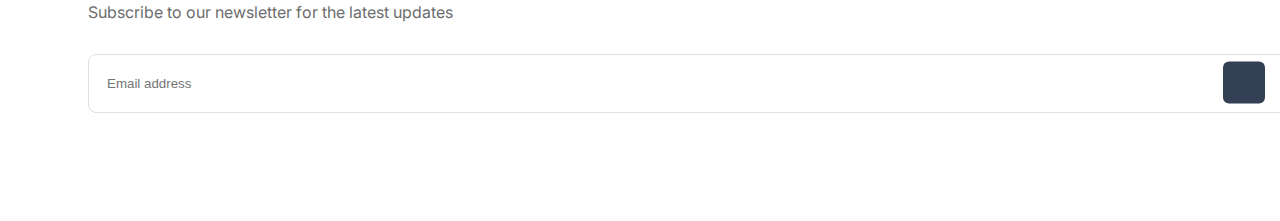
==== commit 74a410cc: "Update index.html" ====
--- a/index.html
+++ b/index.html
@@ -243,8 +243,8 @@
                     type="button" role="tab" aria-controls="nav-linux" aria-selected="true">Linux ❤️</button>
                   <button class="nav-link" id="nav-ducks-tab" data-bs-toggle="tab" data-bs-target="#nav-ducks"
                     type="button" role="tab" aria-controls="nav-ducks" aria-selected="false">🦆?!?</button>
-                  <button class="nav-link" id="nav-history-tab" data-bs-toggle="tab" data-bs-target="#nav-history"
-                    type="button" role="tab" aria-controls="nav-history" aria-selected="false">?</button>
+                  <button class="nav-link" id="nav-hobbies-tab" data-bs-toggle="tab" data-bs-target="#nav-hobbies"
+                    type="button" role="tab" aria-controls="nav-hobbies" aria-selected="false">Hobbies? 😊</button>
                 </div>
               </nav>
               <div class="tab-content" id="nav-tabContent">
@@ -257,14 +257,9 @@
                   <p>Yes. I like ducks. 🦆</p>
                   <p>Gifs with ducks... lots of ducks. 🦆</p>
                 </div>
-                <div class="tab-pane fade" id="nav-history" role="tabpanel" aria-labelledby="nav-history-tab">
-                  <p>It is a long established fact that a reader will be distracted by the readable content of a page
-                    when
-                    looking at its layout. The point of using Lorem Ipsum is that it has a more-or-less normal
-                    distribution of letters, look like readable English.</p>
-                  <p>There are many variations of passages of Lorem Ipsum available, but the majority have in some
-                    form,
-                    by injected humour.</p>
+                <div class="tab-pane fade" id="nav-hobbies" role="tabpanel" aria-labelledby="nav-hobbies-tab">
+                  <p>Idk what to say here.</p>
+                  <p>Idk.</p>
                 </div>
               </div>
             </div>
